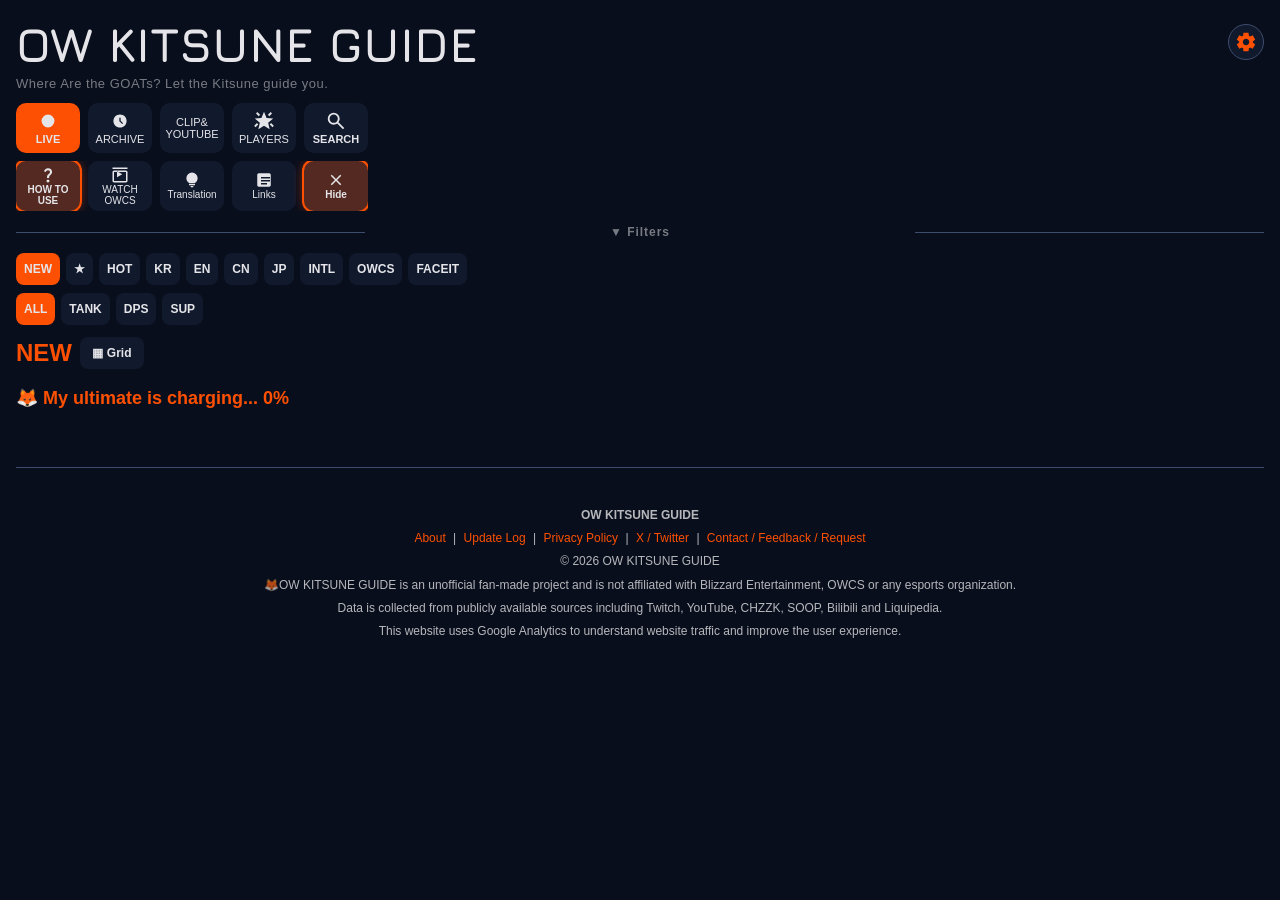
==== index.html @ a494190c "Add edge SEO middleware, dynamic sitemap & meta Introduce Cloudflare Pages edge SEO: add functions/_" ====
<!DOCTYPE html>
<html>
<head>
  <meta charset="UTF-8">
  <link rel="stylesheet" href="/style.css?v=1.2.6.21">

  <meta name="viewport" content="width=device-width, initial-scale=1">

  <title>
  OW KITSUNE GUIDE | Overwatch Pro Player Streams, Videos & Clips
  </title>
  
  <link rel="preconnect" href="https://fonts.googleapis.com">
  <link rel="preconnect" href="https://fonts.gstatic.com" crossorigin>
   <link href="https://fonts.googleapis.com/css2?family=Jura:wght@400;600;700&display=swap" rel="stylesheet">

  <!-- Warm up the connection to the data API ahead of the first fetch -->
  <link rel="preconnect" href="https://script.google.com">
  <link rel="preconnect" href="https://script.googleusercontent.com">

  <meta
    property="og:description"
    content="Live streams, videos, clips and links from Overwatch pro players."
  >
  <meta
    name="keywords"
    content="
    Overwatch,
    Overwatch 2,
    OWCS,
    Overwatch esports,
    Overwatch streams,
    Overwatch players,
    Twitch,
    CHZZK,
    SOOP,
    Bilibili,
    Overwatch pro players,
    OW KITSUNE GUIDE
  ">
  <link
    id="canonicalUrl"
    rel="canonical"
    href="https://owkitsune.com/"
  >

  <meta
    id="metaDescription"
    name="description"
    content="Track Overwatch pro player live streams, YouTube videos, clips and player links."
  >

  <meta property="og:title" content="OW KITSUNE GUIDE">
  <meta property="og:description" content="Where Are the GOATs? Let the Kitsune guide you.">
  <meta property="og:type" content="website">
  <meta property="og:url" content="https://owkitsune.com/">
  <meta property="og:image"
  content="https://owkitsune.com/og-image.png?v=4">
  
  <meta property="og:image:secure_url"
  content="https://owkitsune.com/og-image.png?v=4">
  <meta property="og:image:type" content="image/png">
  <meta property="og:image:width" content="1200">
  <meta property="og:image:height" content="630">
  
  <meta name="twitter:card" content="summary_large_image">
  <meta name="twitter:title" content="OW KITSUNE GUIDE">
  <meta name="twitter:description" content="Where Are the GOATs? Let the Kitsune guide you.">
  <meta name="twitter:image"
  content="https://owkitsune.com/og-image.png?v=4">

  <meta name="theme-color" content="#B84724">

  <link rel="icon" href="data:image/svg+xml,<svg xmlns=%22http://www.w3.org/2000/svg%22 viewBox=%220 0 100 100%22><text y=%22.9em%22 font-size=%2290%22>🦊</text></svg>">

  <link rel="apple-touch-icon"
      href="/icons/apple-touch-icon.png">

  <link rel="manifest"
      href="/manifest.json">

 <script type="application/ld+json">
  {
    "@context":"https://schema.org",
    "@type":"WebSite",
    "name":"OW KITSUNE GUIDE",
    "url":"https://owkitsune.com/",
    "description":"Track Overwatch professional player live streams, videos and clips."
  }
  </script> 

  <!-- Google tag (gtag.js) -->
<script async src="https://www.googletagmanager.com/gtag/js?id=G-92SFZ25WMP"></script>
<script>
  window.dataLayer = window.dataLayer || [];
  function gtag(){dataLayer.push(arguments);}
  gtag('js', new Date());

  gtag('config', 'G-92SFZ25WMP');
</script>

<script async src="https://pagead2.googlesyndication.com/pagead/js/adsbygoogle.js?client=ca-pub-9026970955145136"
     crossorigin="anonymous"></script>

</head>

<body>

<div class="header-row">

  <div>
    <h1>OW KITSUNE GUIDE</h1>

    <p class="tagline">
      Where Are the GOATs? Let the Kitsune guide you.
    </p>

    <p id="siteGuided" class="tagline"></p>

    <div class="seo-description">
      Live streams, videos, clips and links from Overwatch pro players.
      Track Twitch, CHZZK, SOOP, Bilibili, YouTube, birthdays and player links in one place.
    </div>
    
  </div>
  
  <div class="header-actions">

    <button id="settingsButton" class="tools-link" type="button" aria-label="Open settings">
    <svg
      class="settings-button-icon"
      xmlns="http://www.w3.org/2000/svg"
      viewBox="0 -960 960 960"
      aria-hidden="true"
    >
  <path fill="currentColor" d="m370-80-16-128q-13-5-24.5-12T307-235l-119 50L78-375l103-78q-1-7-1-13.5v-27q0-6.5 1-13.5L78-585l110-190 119 50q11-8 23-15t24-12l16-128h220l16 128q13 5 24.5 12t22.5 15l119-50 110 190-103 78q1 7 1 13.5v27q0 6.5-2 13.5l103 78-110 190-118-50q-11 8-23 15t-24 12L590-80H370Zm112-260q58 0 99-41t41-99q0-58-41-99t-99-41q-59 0-99.5 41T342-480q0 58 40.5 99t99.5 41Z"/>
      </svg>
      </button>

      <div
  id="settingsMenu"
  class="settings-menu settings-hidden"
>
  <div class="settings-panel-title">
    <svg
      class="settings-title-icon"
      xmlns="http://www.w3.org/2000/svg"
      viewBox="0 -960 960 960"
      aria-hidden="true"
    >
      <path
        fill="currentColor"
        d="m370-80-16-128q-13-5-24.5-12T307-235l-119 50L78-375l103-78q-1-7-1-13.5v-27q0-6.5 1-13.5L78-585l110-190 119 50q11-8 23-15t24-12l16-128h220l16 128q13 5 24.5 12t22.5 15l119-50 110 190-103 78q1 7 1 13.5v27q0 6.5-2 13.5l103 78-110 190-118-50q-11 8-23 15t-24 12L590-80H370Zm112-260q58 0 99-41t41-99q0-58-41-99t-99-41q-59 0-99.5 41T342-480q0 58 40.5 99t99.5 41Z"
      />
    </svg>
    <span>Settings</span>
  </div>

  <div class="settings-section">
    <div class="settings-section-title">Settings</div>

    <label class="settings-item settings-row">
      <span class="settings-row-icon" id="notifyIcon">
        <svg class="settings-icon" xmlns="http://www.w3.org/2000/svg" viewBox="0 -960 960 960" aria-hidden="true">
          <path fill="currentColor" d="M160-200v-80h80v-280q0-33 8.5-65t25.5-61l126 126H288L56-792l56-56 736 736-56 56-146-144H160Zm560-154L328-746q20-16 43-28t49-18v-28q0-25 17.5-42.5T480-880q25 0 42.5 17.5T540-820v28q80 20 130 84.5T720-560v206ZM480-80q-33 0-56.5-23.5T400-160h160q0 33-23.5 56.5T480-80Z"/>
        </svg>
      </span>

      <span class="settings-row-main">
        <span id="notifySettingTitle" class="settings-row-title">Live Notifications</span>
        <span id="notifySettingDesc" class="settings-row-desc">Experimental. See FAQ for details.</span>
      </span>

      <select id="notifySelect" class="settings-row-select">
        <option value="off">OFF</option>
        <option value="goats">MY GOATS</option>
        <option value="all">ALL</option>
      </select>
    </label>

    <label class="settings-item settings-row">
      <span class="settings-row-icon">
        <svg
          class="settings-icon"
          xmlns="http://www.w3.org/2000/svg"
          viewBox="0 -960 960 960"
          aria-hidden="true"
        >
          <path
            fill="currentColor"
            d="M480-80q-82 0-155-31.5t-127.5-86Q143-252 111.5-325T80-480q0-83 32.5-156t88-127Q256-817 330-848.5T488-880q80 0 151 27.5t124.5 76q53.5 48.5 85 115T880-518q0 115-70 176.5T640-280h-74q-9 0-12.5 5t-3.5 11q0 12 15 34.5t15 51.5q0 50-27.5 74T480-80ZM303-457q17-17 17-43t-17-43q-17-17-43-17t-43 17q-17 17-17 43t17 43q17 17 43 17t43-17Zm120-160q17-17 17-43t-17-43q-17-17-43-17t-43 17q-17 17-17 43t17 43q17 17 43 17t43-17Zm200 0q17-17 17-43t-17-43q-17-17-43-17t-43 17q-17 17-17 43t17 43q17 17 43 17t43-17Zm120 160q17-17 17-43t-17-43q-17-17-43-17t-43 17q-17 17-17 43t17 43q17 17 43 17t43-17Z"
          />
        </svg>
      </span>

      <span class="settings-row-main">
        <span id="themeSettingTitle" class="settings-row-title">Theme</span>
      </span>

      <select
        id="themeSelect"
        class="theme-select settings-row-select"
      >
        <optgroup label="Dark Themes">
          <option value="dark">Default</option>
          <option value="midnight">Midnight</option>
          <option value="limegreen">Lime Green</option>
          <option value="blackgold">Black Gold</option>
          <option value="blackred">Black Red</option>
          <option value="blackgreen">Black Green</option>
          <option value="blackorange">Black Orange</option>
          <option value="blackpurple">Black Purple</option>
          <option value="blazingblue">Blazing Blue</option>
        </optgroup>

        <optgroup label="Light Themes">
          <option value="light">Default</option>
          <option value="whitegray">White Gray</option>
          <option value="whiteblue">White Blue</option>
          <option value="whitered">White Red</option>
          <option value="yellowblue">Yellow Blue</option>
          <option value="whitepink">White Pink</option>
          <option value="cyanpink">Cyan Pink</option>
          <option value="dreampurple">Dream Purple</option>
        </optgroup>
      </select>
    </label>

    <label class="settings-item settings-row">
      <span class="settings-row-icon">
        <svg
          class="settings-icon"
          xmlns="http://www.w3.org/2000/svg"
          viewBox="0 -960 960 960"
          aria-hidden="true"
        >
          <path
            fill="currentColor"
            d="M120-120v-80h720v80H120Zm80-160 160-400h80l160 400h-86l-38-100H324l-38 100h-86Zm154-180h92l-46-120-46 120Zm326 180v-400h80v400h-80Z"
          />
        </svg>
      </span>

      <span class="settings-row-main">
        <span id="siteTextSettingTitle" class="settings-row-title">Site Text</span>
      </span>

      <select
        id="siteTextLanguageSelect"
        class="theme-select settings-row-select"
      >
        <option value="both">English + Japanese</option>
        <option value="en">English</option>
        <option value="jp">Japanese</option>
      </select>
    </label>

    <label class="settings-item settings-row">
      <span class="settings-row-icon">
        <svg
          class="settings-icon"
          xmlns="http://www.w3.org/2000/svg"
          viewBox="0 -960 960 960"
          aria-hidden="true"
        >
          <path
            fill="currentColor"
            d="M120-120v-80h720v80H120Zm80-160 160-400h80l160 400h-86l-38-100H324l-38 100h-86Zm154-180h92l-46-120-46 120Zm326 180v-400h80v400h-80Z"
          />
        </svg>
      </span>

      <span class="settings-row-main">
        <span id="titleLanguageSettingTitle" class="settings-row-title">Title Language</span>
      </span>

      <select
        id="titleLanguageSelect"
        class="theme-select settings-row-select"
      >
        <option value="original">Original</option>
        <option value="en">English</option>
        <option value="en-original">English + Original</option>
        <option value="jp">Japanese</option>
        <option value="jp-original">Japanese + Original</option>
        <option value="jp-en-original">Japanese + English + Original</option>
        <option value="kr">Korean</option>
        <option value="kr-original">Korean + Original</option>
        <option value="kr-en-original">Korean + English + Original</option>
      </select>
    </label>

    <label class="settings-item settings-row">
      <span class="settings-row-icon">
        <svg class="settings-icon" xmlns="http://www.w3.org/2000/svg" viewBox="0 -960 960 960" aria-hidden="true">
          <path fill="currentColor" d="m612-292 56-56-148-148v-184h-80v216l172 172ZM480-80q-83 0-156-31.5T197-197q-54-54-85.5-127T80-480q0-83 31.5-156T197-763q54-54 127-85.5T480-880q83 0 156 31.5T763-763q54 54 85.5 127T880-480q0 83-31.5 156T763-197q-54 54-127 85.5T480-80Z"/>
        </svg>
      </span>

      <span class="settings-row-main">
        <span id="streamTitleSettingTitle" class="settings-row-title">Stream Title</span>
        <span id="streamTitleSettingDesc" class="settings-row-desc">Applies to LIVE and ARCHIVE cards.</span>
      </span>

      <select id="streamTitleSelect" class="settings-row-select">
        <option value="full">FULL</option>
        <option value="short">SHORT</option>
        <option value="off">OFF</option>
      </select>
    </label>

    <label class="settings-item settings-row">
      <span class="settings-row-icon">
        <svg class="settings-icon" xmlns="http://www.w3.org/2000/svg" viewBox="0 -960 960 960" aria-hidden="true">
          <path fill="currentColor" d="M160-120q-33 0-56.5-23.5T80-200v-440q0-33 23.5-56.5T160-720h160l80-80h240l80 80h160q33 0 56.5 23.5T880-640v440q0 33-23.5 56.5T800-120H160Zm0-80h640v-440H160v440Zm160-40h80l40-40h80l40 40h80v-280H320v280Zm160-120q-33 0-56.5-23.5T400-440q0-33 23.5-56.5T480-520q33 0 56.5 23.5T560-440q0 33-23.5 56.5T480-360Z"/>
        </svg>
      </span>

      <span class="settings-row-main">
        <span id="guideNavSettingTitle" class="settings-row-title">Guide Buttons</span>
        <span id="guideNavSettingDesc" class="settings-row-desc">Second-row shortcuts under the main nav.</span>
      </span>

      <select id="guideNavSelect" class="settings-row-select">
        <option value="show">SHOW</option>
        <option value="hide">HIDE</option>
      </select>
    </label>

    <button
      id="refreshDataButton"
      class="settings-item settings-row"
    >
      <span class="settings-row-icon">
        <svg
          class="settings-icon"
          xmlns="http://www.w3.org/2000/svg"
          viewBox="0 -960 960 960"
          aria-hidden="true"
        >
          <path
            fill="currentColor"
            d="M480-160q-134 0-227-93t-93-227q0-134 93-227t227-93q69 0 132 28.5T720-690v-110h80v280H520v-80h168q-32-56-87.5-88T480-720q-100 0-170 70t-70 170q0 100 70 170t170 70q77 0 139-44t87-116h84q-28 106-114 173t-196 67Z"
          />
        </svg>
      </span>

      <span class="settings-row-main">
        <span class="settings-row-title">Refresh Data</span>
      </span>

      <span class="settings-chevron">›</span>
    </button>

    <button
      id="faqButton"
      class="settings-item settings-row"
    >
      <span class="settings-row-icon">
        <svg
          class="settings-icon"
          xmlns="http://www.w3.org/2000/svg"
          viewBox="0 -960 960 960"
          aria-hidden="true"
        >
          <path
            fill="currentColor"
            d="M424-320q0-81 14.5-116.5T500-514q41-36 62.5-62.5T584-637q0-41-27.5-68T480-732q-51 0-77.5 31T365-638l-103-44q21-64 77-111t141-47q105 0 161.5 58.5T698-641q0 50-21.5 85.5T609-475q-49 47-59.5 71.5T539-320H424Zm56 240q-33 0-56.5-23.5T400-160q0-33 23.5-56.5T480-240q33 0 56.5 23.5T560-160q0 33-23.5 56.5T480-80Z"
          />
        </svg>
      </span>

      <span class="settings-row-main">
        <span class="settings-row-title">FAQ</span>
      </span>

      <span class="settings-chevron">›</span>
    </button>

  </div>

  <div class="settings-section">
    <div class="settings-section-title">Share</div>

    <button
      id="shareSiteButton"
      class="settings-item settings-row"
    >
      <span class="settings-row-icon">
        <svg
          class="settings-icon"
          xmlns="http://www.w3.org/2000/svg"
          viewBox="0 -960 960 960"
          aria-hidden="true"
        >
          <path
            fill="currentColor"
            d="M720-80q-50 0-85-35t-35-85q0-7 1-14.5t3-13.5L322-392q-17 15-38.5 23.5T240-360q-50 0-85-35t-35-85q0-50 35-85t85-35q23 0 44.5 8.5T323-568l281-164q-2-6-3-13.5t-1-14.5q0-50 35-85t85-35q50 0 85 35t35 85q0 50-35 85t-85 35q-23 0-44.5-8.5T637-672L356-508q2 6 3 13.5t1 14.5q0 7-1 14.5t-3 13.5l282 165q17-15 38.5-24t43.5-9q50 0 85 35t35 85q0 50-35 85t-85 35Z"
          />
        </svg>
      </span>

      <span class="settings-row-main">
        <span class="settings-row-title">Share Site</span>
      </span>

      <span class="settings-chevron">›</span>
    </button>

    <button
      id="shareGoatsButton"
      class="settings-item settings-row"
    >
      <span class="settings-row-icon">
        <svg
          class="settings-icon"
          xmlns="http://www.w3.org/2000/svg"
          viewBox="0 -960 960 960"
          aria-hidden="true"
        >
          <path
            fill="currentColor"
            d="m354-287 126-76 126 77-33-144 111-96-146-13-58-136-58 135-146 13 111 97-33 143ZM233-120l65-281L80-590l288-25 112-265 112 265 288 25-218 189 65 281-247-149-247 149Z"
          />
        </svg>
      </span>

      <span class="settings-row-main">
        <span class="settings-row-title">Share Your GOATS</span>
      </span>

      <span class="settings-chevron">›</span>
    </button>
  </div>
</div>
  
  </div>
</div>
<div class="sticky-header">
  
<div class="nav main-nav">

  <button class="media-nav active main-button" data-section="live">
    <svg class="media-icon" xmlns="http://www.w3.org/2000/svg" viewBox="0 -960 960 960" aria-hidden="true">
      <path fill="currentColor" d="M281.5-281.5Q200-363 200-480t81.5-198.5Q363-760 480-760t198.5 81.5Q760-597 760-480t-81.5 198.5Q597-200 480-200t-198.5-81.5Z"/>
    </svg>
    <span class="media-label">LIVE</span>
  </button>

  <button class="media-nav" data-section="archive">
    <svg class="media-icon archive-nav-icon" xmlns="http://www.w3.org/2000/svg" viewBox="0 -960 960 960" aria-hidden="true">
      <path fill="currentColor" d="m612-292 56-56-148-148v-184h-80v216l172 172ZM480-80q-83 0-156-31.5T197-197q-54-54-85.5-127T80-480q0-83 31.5-156T197-763q54-54 127-85.5T480-880q83 0 156 31.5T763-763q54 54 85.5 127T880-480q0 83-31.5 156T763-197q-54 54-127 85.5T480-80Z"/>
    </svg>
    <span class="media-label">ARCHIVE</span>
  </button>

  <button class="media-nav" data-section="media">
    <span class="media-label">CLIP&amp;
YOUTUBE</span>
  </button>

  <button class="media-nav" data-section="players">
    <svg class="media-icon" xmlns="http://www.w3.org/2000/svg" viewBox="0 -960 960 960" aria-hidden="true">
      <path fill="currentColor" d="M852-212 732-332l56-56 120 120-56 56ZM708-692l-56-56 120-120 56 56-120 120Zm-456 0L132-812l56-56 120 120-56 56ZM108-212l-56-56 120-120 56 56-120 120Zm125 92 65-281L80-590l288-25 112-265 112 265 288 25-218 189 65 281-247-149-247 149Z"/>

    </svg>
    <span class="media-label">PLAYERS</span>
  </button>

  <button class="media-nav" id="searchToggle">
    <svg class="media-icon" xmlns="http://www.w3.org/2000/svg" viewBox="0 -960 960 960" aria-hidden="true">
      <path fill="currentColor" d="M784-120 532-372q-30 24-69 38t-83 14q-109 0-184.5-75.5T120-580q0-109 75.5-184.5T380-840q109 0 184.5 75.5T640-580q0 44-14 83t-38 69l252 252-56 56ZM380-400q75 0 127.5-52.5T560-580q0-75-52.5-127.5T380-760q-75 0-127.5 52.5T200-580q0 75 52.5 127.5T380-400Z"/>
    </svg>
    <span class="media-label">SEARCH</span>
  </button>

</div>

<div class="nav main-nav-howto" id="guideNavRow">
  <button
    class="media-nav howto-nav-button"
    data-view="howto"
    id="howtoNavButton"
    type="button"
    aria-label="How to use"
  >
    <svg class="media-icon" xmlns="http://www.w3.org/2000/svg" viewBox="0 -960 960 960" aria-hidden="true">
      <path fill="currentColor" d="M424-320q0-81 14.5-116.5T500-514q41-36 62.5-62.5T584-637q0-41-27.5-68T480-732q-51 0-77.5 31T365-638l-103-44q21-64 77-111t141-47q105 0 161.5 58.5T698-641q0 50-21.5 85.5T609-475q-49 47-59.5 71.5T539-320H424Zm56 240q-33 0-56.5-23.5T400-160q0-33 23.5-56.5T480-240q33 0 56.5 23.5T560-160q0 33-23.5 56.5T480-80Z"/>
    </svg>
    <span class="media-label">HOW TO
USE</span>
  </button>

  <button
    class="media-nav howto-nav-button"
    data-view="watchowcs"
    id="watchOwcsNavButton"
    type="button"
    aria-label="Watch OWCS"
  >
    <svg class="media-icon" xmlns="http://www.w3.org/2000/svg" viewBox="0 -960 960 960" aria-hidden="true">
      <path fill="currentColor" d="M160-80q-33 0-56.5-23.5T80-160v-480q0-33 23.5-56.5T160-720h640q33 0 56.5 23.5T880-640v480q0 33-23.5 56.5T800-80H160Zm0-80h640v-480H160v480Zm160-200 280-160-280-160v320ZM80-800v-80h800v80H80Z"/>
    </svg>
    <span class="media-label">WATCH
OWCS</span>
  </button>

  <button
    class="media-nav howto-nav-button"
    data-view="toolstips"
    id="toolsNavButton"
    type="button"
    aria-label="Translation tools"
  >
    <svg class="media-icon" xmlns="http://www.w3.org/2000/svg" viewBox="0 -960 960 960" aria-hidden="true">
      <path fill="currentColor" d="M423.5-103.5Q400-127 400-160h160q0 33-23.5 56.5T480-80q-33 0-56.5-23.5ZM320-200v-80h320v80H320Zm10-120q-69-41-109.5-110T180-580q0-125 87.5-212.5T480-880q125 0 212.5 87.5T780-580q0 81-40.5 150T630-320H330Z"/>
    </svg>
    <span class="media-label">Translation</span>
  </button>

  <button
    class="media-nav howto-nav-button"
    data-view="usefullinks"
    id="usefulLinksNavButton"
    type="button"
    aria-label="Useful links"
  >
    <svg class="media-icon" xmlns="http://www.w3.org/2000/svg" viewBox="0 -960 960 960" aria-hidden="true">
      <path fill="currentColor" d="M320-240h320v-80H320v80Zm0-160h480v-80H320v80Zm0-160h480v-80H320v80ZM200-120q-33 0-56.5-23.5T120-200v-560q0-33 23.5-56.5T200-840h560q33 0 56.5 23.5T840-760v560q0 33-23.5 56.5T760-120H200Z"/>
    </svg>
    <span class="media-label">Links</span>
  </button>

  <button
    class="media-nav howto-nav-button howto-nav-hide-button"
    id="hideGuideNavButton"
    type="button"
    aria-label="Hide guide buttons"
    title="Hide guide buttons"
  >
    <svg class="media-icon" xmlns="http://www.w3.org/2000/svg" viewBox="0 -960 960 960" aria-hidden="true">
      <path fill="currentColor" d="m256-200-56-56 224-224-224-224 56-56 224 224 224-224 56 56-224 224 224 224-56 56-224-224-224 224Z"/>
    </svg>
    <span class="media-label">Hide</span>
  </button>
</div>

<button id="filtersToggle" class="filters-toggle" type="button">
  ▶ Filters
</button>

<div id="filtersPanel" class="filters-panel">

<div class="nav sub-nav" id="liveSubNav">
  <button class="active" data-view="new">NEW</button>
  <button data-view="goats">★</button>
  <button data-view="hot">HOT</button>
  <button data-view="kr">KR</button>
  <button data-view="en">EN</button>
  <button data-view="cn">CN</button>
  <button data-view="jp">JP</button>
  <button data-view="intl">INTL</button>
  <button data-view="owcs">OWCS</button>
  <button data-view="faceit">FACEIT</button>
</div>

<div class="nav sub-nav role-sub-nav" id="liveRoleSubNav">
  <button class="active" data-role-filter="all">ALL</button>
  <button data-role-filter="TANK">TANK</button>
  <button data-role-filter="DPS">DPS</button>
  <button data-role-filter="SUP">SUP</button>
</div>

<div class="nav sub-nav" id="mediaSubNav">
  <button class="clip-tab-goats clip-icon-tab" data-view="mediagoats">
    <img class="platform-icon" src="/icons/youtube.png" alt="YouTube">
    <img class="platform-icon" src="/icons/twitch.png" alt="Twitch">
    <img class="platform-icon" src="/icons/chzzk.png" alt="CHZZK">
    <img class="platform-icon" src="/icons/soop.png" alt="SOOP">
    <span>★</span>
  </button>

  <button class="youtube-tab" data-view="youtube">
    <img class="platform-icon" src="/icons/youtube.png" alt="YouTube">
    <span>NEW</span>
  </button>

  <button class="youtube-tab" data-view="youtubehot">
    <img class="platform-icon" src="/icons/youtube.png" alt="YouTube">
    <span>HOT</span>
  </button>

  <button class="youtube-tab" data-view="youtubejp">
    <img class="platform-icon" src="/icons/youtube.png" alt="YouTube">
    <span>JP</span>
  </button>

  <button class="clip-tab-all clip-icon-tab" data-view="clips">
    <img class="platform-icon" src="/icons/twitch.png" alt="Twitch">
    <span>NEW</span>
  </button>

  <button class="clip-tab-all clip-icon-tab" data-view="hotclips">
    <img class="platform-icon" src="/icons/twitch.png" alt="Twitch">
    <span>HOT</span>
  </button>

  <button class="clip-tab-jp clip-icon-tab" data-view="jpclips">
    <img class="platform-icon" src="/icons/twitch.png" alt="Twitch">
    <span>JP</span>
  </button>

  <button class="clip-tab-chzzk clip-icon-tab" data-view="chzzknewclips">
    <img class="platform-icon" src="/icons/chzzk.png" alt="CHZZK">
    <span>NEW</span>
  </button>

  <button class="clip-tab-chzzk clip-icon-tab" data-view="chzzkhotclips">
    <img class="platform-icon" src="/icons/chzzk.png" alt="CHZZK">
    <span>HOT</span>
  </button>

  <button class="clip-tab-chzzk clip-icon-tab" data-view="chzzkbestclips">
    <img class="platform-icon" src="/icons/chzzk.png" alt="CHZZK">
    <span>BEST</span>
  </button>

  <button class="clip-tab-soop clip-icon-tab" data-view="soopclips">
    <img class="platform-icon" src="/icons/soop.png" alt="SOOP">
    <span>NEW</span>
  </button>

  <button class="clip-tab-soop clip-icon-tab" data-view="soophotclips">
    <img class="platform-icon" src="/icons/soop.png" alt="SOOP">
    <span>HOT</span>
  </button>
</div>

<div class="nav sub-nav role-sub-nav" id="mediaRoleSubNav">
  <button class="active" data-role-filter="all">ALL</button>
  <button data-role-filter="TANK">TANK</button>
  <button data-role-filter="DPS">DPS</button>
  <button data-role-filter="SUP">SUP</button>
</div>

<div class="nav sub-nav" id="archiveSubNav">
  <button class="active" data-view="archive">RECENT</button>
  <button data-view="archivegoats">★</button>
  <button data-view="archivekr">KR</button>
  <button data-view="archiveen">EN</button>
  <button data-view="archivecn">CN</button>
  <button data-view="archivejp">JP</button>
  <button data-view="archiveintl">INTL</button>
  <button data-view="archiveowcs">OWCS</button>
  <button data-view="archivefaceit">FACEIT</button>
</div>

<div class="nav sub-nav role-sub-nav" id="archiveRoleSubNav">
  <button class="active" data-role-filter="all">ALL</button>
  <button data-role-filter="TANK">TANK</button>
  <button data-role-filter="DPS">DPS</button>
  <button data-role-filter="SUP">SUP</button>
</div>

<div class="nav sub-nav" id="playerSubNav">
  <button data-view="teams">TEAMS</button>
<button data-view="playerlinks">ALL</button>
<button data-view="birthdays">🎂HBD</button>
<button data-view="favorites">★</button>
<button data-view="muted">◆</button>
</div>

<div class="nav sub-nav role-sub-nav" id="playerRoleSubNav">
  <button class="active" data-role-filter="all">ALL</button>
  <button data-role-filter="TANK">TANK</button>
  <button data-role-filter="DPS">DPS</button>
  <button data-role-filter="SUP">SUP</button>
</div>

</div>
  
<input
  type="text"
  id="searchBox"
  class="search-hidden"
  placeholder="🔍 Search player, team, nationality, title..."
>
  
</div>  
  
<div class="title-row">
  <div class="title-top">
    <div class="page-title-block">
      <div class="page-title-line">
        <h2 id="pageTitle">NEW</h2>
        <button id="viewActionButton" class="view-action-button"></button>
      </div>

    <div id="updated" class="updated"></div>
  </div>
</div>
</div>
<div id="viewNote" class="updated"></div>

<div id="app"></div>
  
<footer class="footer">

    <div class="footer-voice">
    <div id="voiceLine"></div>
    <div id="voiceActor"></div>
  </div>

  <p>
    <strong>OW KITSUNE GUIDE</strong>
  </p>

  <p>
    <a href="#" onclick="loadAboutView(); return false;">About</a> |
    <a href="#" onclick="loadUpdateLogView(); return false;">Update Log</a> |
    <a href="#" onclick="loadPrivacyView(); return false;">Privacy Policy</a> |
    <a
      href="https://x.com/owkitsuneguide"
      target="_blank"
      rel="noopener noreferrer"
    >
      X / Twitter
    </a> |
    <a
      href="https://docs.google.com/forms/d/e/1FAIpQLSeDkW65qI07FFzP3oczawUR3AIp-9tOAfRmSEpavrLipZHS1w/viewform"
      target="_blank"
      rel="noopener noreferrer"
    >
      Contact / Feedback / Request
    </a>
  </p>

  <p>
    © 2026 OW KITSUNE GUIDE
  </p>

  <p>
    🦊OW KITSUNE GUIDE is an unofficial fan-made project and is not affiliated with
    Blizzard Entertainment, OWCS or any esports organization.
  </p>

  <p>
    Data is collected from publicly available sources including
    Twitch, YouTube, CHZZK, SOOP, Bilibili and Liquipedia.
  </p>

  <p>
    This website uses Google Analytics to understand website traffic and improve the user experience.
  </p>

</footer>

<script src="/js/config.js?v=1.2.5.0" defer></script>
<script src="/js/app.js?v=1.2.7.4" defer></script>
<script src="/js/favorites.js?v=1.2.6.4" defer></script>
<script src="/js/goatscanvas.js?v=1.2.4.24" defer></script>
<script src="/js/goatscanvas-hype.js?v=1.2.4.23" defer></script>
<script src="/js/birthdays.js?v=1.2.6.0" defer></script>
<script src="/js/goatscanvas-birthdays.js?v=1.2.6.0" defer></script>
<script src="/js/tools.js?v=1.2.6.1" defer></script>
<script src="/js/usefullinks.js?v=1.2.6.2" defer></script>
<script src="/js/faq.js?v=1.2.6.0" defer></script>
<script src="/js/howto.js?v=1.2.6.9" defer></script>
<script src="/js/watchowcs.js?v=1.2.8.7" defer></script>
<script src="/js/about.js?v=1.2.6.0" defer></script>
<script src="/js/privacy.js?v=1.2.6.0" defer></script>
<script src="/js/updatelog.js?v=1.2.6.0" defer></script>
<script src="/js/teams.js?v=1.2.5.2" defer></script>
<script src="/js/playerlinks.js?v=1.2.6.2" defer></script>
<script src="/js/media.js?v=1.2.4.1" defer></script>
<script src="/js/youtube.js?v=1.2.6.0" defer></script>
<script src="/js/clips.js?v=1.2.6.0" defer></script>
<script src="/js/mediahub.js?v=1.2.6.0" defer></script>
<script src="/js/archive.js?v=1.2.6.3" defer></script>
<script src="/js/notifications.js?v=1.2.4.1" defer></script>
<script src="/js/live.js?v=1.2.6.2" defer></script>
<script src="/js/init.js?v=1.2.4.0" defer></script>

<script>
if (
  "serviceWorker" in navigator &&
  !localStorage.getItem("swCleared")
) {
  navigator.serviceWorker.getRegistrations().then(registrations => {
    if (!registrations.length) {
      localStorage.setItem("swCleared", "true");
      return; // 何も登録されていなければリロード不要
    }

    Promise.all(
      registrations.map(r => r.unregister())
    ).then(() => {
      localStorage.setItem("swCleared", "true");
      location.reload();
    });
  });
}
</script>
  
</body>
</html>
---- style.css ----
/* =========================================================
   OW KITSUNE GUIDE - STYLE.CSS

   QUICK SEARCH

   @SECTION: THEME
   @SECTION: RESET
   @SECTION: LAYOUT
   @SECTION: NAVIGATION
   @SECTION: SETTINGS
   @SECTION: COMMON-CARDS
   @SECTION: LIVE
   @SECTION: YOUTUBE
   @SECTION: CLIPS
   @SECTION: PLAYER-LINKS
   @SECTION: TEAMS
   @SECTION: BIRTHDAYS
   @SECTION: TOOLS
   @SECTION: FAQ
   @SECTION: HOWTO
   @SECTION: UTILITIES
   @SECTION: RESPONSIVE
   @SECTION: MUTE
   @SECTION: EXPORT

   ========================================================= */
/* =========================================================
   1. THEME
   ========================================================= */
/* @SECTION: THEME */
:root{
  /* =========================
     ACCENT PALETTE
  ========================= */

  --accent-red:#FF0033;
  --accent-pink:#FFB6D9;
  --accent-white:#e5e5e9;
  --accent-black:#111111;
  --accent-gray:#777777;
  --accent-orange:#B84724;
  --accent-gold:#FFC422;
  --accent-cyan:#00C4C4;
  --accent-blue:#3B82F6;
  --accent-purple:#813AF2;
  --accent-green:#00D564;

  /* =========================
     REGION COLORS
  ========================= */

  --region-na:var(--accent-purple);
  --region-kr:var(--accent-red);
  --region-cn:var(--accent-gold);
  --region-jp:var(--text-main);
  --region-sa:var(--accent-green);
  --region-emea:var(--accent-cyan);
  --region-pac:var(--accent-pink);
  --region-other:var(--accent-cyan);
  --region-unknown:var(--accent-gray);

  /* =========================
     PLATFORM COLORS
  ========================= */

  --platform-twitch:var(--accent-purple);
  --platform-twitch-inactive:var(--accent-gray);
  --platform-youtube:var(--accent-red);
  --platform-bilibili:var(--accent-gold);
  --platform-discord:var(--text-main);
  --platform-chzzk:var(--accent-green);
  --platform-soop:var(--accent-blue);

  /* =========================
     BASE UI COLORS
  ========================= */

  --bg-dark:#090e1c;
  --bg-main:#111A2D;
  --bg-light:#1D253A;
  --border:#3E4D6D;
  --card-shadow:rgba(62,77,109,.28);

  --text-main:var(--accent-white);
  --text-sub:rgba(255,255,255,.7);
  --text-muted:rgba(255,255,255,.45);

  --accent:#FE5002;
  --accent-text:var(--text-main);
  --button-bg:var(--bg-main);
  
  --favorite-bg:rgba(184,71,36,.15);
  --favorite-glow-strong:rgba(184,71,36,.7);
  --favorite-glow-mid:rgba(184,71,36,.5);
  --favorite-glow-soft:rgba(184,71,36,.3);

/* =========================
   TYPOGRAPHY
========================= */

  --font-title:'Jura',sans-serif;
  --font-body:Arial,sans-serif;

  /* Radius */
  --radius-xs:6px;
  --radius-sm:8px;
  --radius-md:10px;
  --radius-lg:12px;
  --radius-xl:14px;

  /* Spacing */
  --space-2xs:2px;
  --space-xs:4px;
  --space-sm:6px;
  --space-md:8px;
  --space-lg:10px;
  --space-xl:12px;
  --space-2xl:14px;
  --space-3xl:16px;
  --space-4xl:20px;
  --space-5xl:22px;

  /* Motion */
  --transition-fast:.15s;
}

body.light-theme{
  --bg-dark:#D3B99F;
  --bg-main:#DFC7AE;
  --bg-light:#E9D5C1;

  --text-main:#210203;
  --text-sub:#4A2323;
  --text-muted:#6B4A4A;

  --border:#A98E74;
  --card-shadow:rgba(169,142,116,.28);
  --accent:var(--accent-orange);
  --accent-text:var(--text-main);
  --button-bg:var(--bg-main);
 
  --favorite-bg:rgba(184,71,36,.12);
  --favorite-glow-strong:rgba(184,71,36,.35);
  --favorite-glow-mid:rgba(184,71,36,.24);
  --favorite-glow-soft:rgba(184,71,36,.16);

   /* SP */
  --accent-gold:#8A5A00;
  --region-cn:var(--accent-gold);
  --platform-bilibili:var(--accent-gold);
}

body.theme-midnight{

  --accent-red:#C86B74; 
  --accent-pink:#D9B5C8;
  --accent-white:#E6E8EC;
  --accent-black:#090B0F;
  --accent-gray:#7A7F88;
  --accent-orange:#B88763;
  --accent-gold:#C7B36A;
  --accent-green:#73B58A;
  --accent-cyan:#6FB5C0;
  --accent-blue:#7A98D8;
  --accent-purple:#9A88D6;

  --bg-dark:#090B0F;
  --bg-main:#12161C;
  --bg-light:#1B212A;

  --border:#313844;
  --card-shadow:rgba(49,56,68,.28);

  --text-main:#E2E4E8;
  --text-sub:rgba(226,228,232,.72);
  --text-muted:rgba(226,228,232,.45);

  --accent:#6D6D6D;
  --accent-text:var(--text-main);
  --button-bg:#242A33;

  --favorite-bg:rgba(181,181,181,.12);
  --favorite-glow-strong:rgba(181,181,181,.35);
  --favorite-glow-mid:rgba(181,181,181,.22);
  --favorite-glow-soft:rgba(181,181,181,.12);

  --region-na:var(--accent-purple);
  --region-kr:var(--accent-red);
  --region-cn:var(--accent-gold);
  --region-jp:var(--text-main);
  --region-sa:var(--accent-green);
  --region-emea:var(--accent-blue);
  --region-pac:var(--accent-pink);
  --region-other:var(--accent-cyan);
  --region-unknown:var(--accent-gray);

  --platform-twitch:var(--accent-purple);
  --platform-twitch-inactive:var(--accent-gray);
  --platform-youtube:var(--accent-red);
  --platform-bilibili:var(--accent-gold);
  --platform-discord:var(--text-main);
  --platform-chzzk:var(--accent-green);
  --platform-soop:var(--accent-blue);
}

body.theme-limegreen{

  --accent:#CFFF08;
  --accent-text:#12161C;
  --button-bg:#27331A;

  --bg-dark:#0A0D08;
  --bg-main:#141913;
  --bg-light:#20281D;

  --border:#40502A;
  --card-shadow:rgba(64,80,42,.28);

  --text-main:#E8ECE4;
  --text-sub:rgba(232,236,228,.72);
  --text-muted:rgba(232,236,228,.45);

  --favorite-bg:rgba(207,255,8,.12);
  --favorite-glow-strong:rgba(207,255,8,.55);
  --favorite-glow-mid:rgba(207,255,8,.38);
  --favorite-glow-soft:rgba(207,255,8,.22);

}

body.theme-blackred{

  --accent:#E22020;
  --accent-text:#FFFFFF;
  --button-bg:#341A1D;

  --bg-dark:#0C090A;
  --bg-main:#181214;
  --bg-light:#261D20;

  --border:#503136;
  --card-shadow:rgba(80,49,54,.28);

  --text-main:#F0ECEC;
  --text-sub:rgba(240,236,236,.72);
  --text-muted:rgba(240,236,236,.45);

  --favorite-bg:rgba(226,32,32,.12);
  --favorite-glow-strong:rgba(226,32,32,.55);
  --favorite-glow-mid:rgba(226,32,32,.38);
  --favorite-glow-soft:rgba(226,32,32,.22);

}

body.theme-blackgreen{

  --accent:#01BE6E;
  --accent-text:#FFFFFF;
  --button-bg:#173228;

  --bg-dark:#080C0A;
  --bg-main:#111814;
  --bg-light:#1C2721;

  --border:#2F5244;
  --card-shadow:rgba(47,82,68,.28);

  --text-main:#E8ECEA;
  --text-sub:rgba(232,236,234,.72);
  --text-muted:rgba(232,236,234,.45);

  --favorite-bg:rgba(1,190,110,.12);
  --favorite-glow-strong:rgba(1,190,110,.55);
  --favorite-glow-mid:rgba(1,190,110,.38);
  --favorite-glow-soft:rgba(1,190,110,.22);

}

body.theme-blackgold{

  --accent:#F6B21A;
  --accent-text:#1A1A1A;
  --button-bg:#3A2F14;

  --bg-dark:#0A0A0A;
  --bg-main:#171717;
  --bg-light:#252525;

  --border:#4A3A12;
  --card-shadow:rgba(74,58,18,.28);

  --text-main:#F2F2F2;
  --text-sub:rgba(242,242,242,.72);
  --text-muted:rgba(242,242,242,.45);

  --favorite-bg:rgba(246,178,26,.12);
  --favorite-glow-strong:rgba(246,178,26,.55);
  --favorite-glow-mid:rgba(246,178,26,.38);
  --favorite-glow-soft:rgba(246,178,26,.22);

}

body.theme-blazingblue{

  --accent:#0B84D8;
  --accent-text:#FFFFFF;
  --button-bg:#14395D;

  --bg-dark:#071B33;
  --bg-main:#0B2442;
  --bg-light:#12355C;

  --border:#1E4F7C;
  --card-shadow:rgba(30,79,124,.28);

  --text-main:#F4F7FB;
  --text-sub:rgba(244,247,251,.72);
  --text-muted:rgba(244,247,251,.45);

  --favorite-bg:rgba(11,132,216,.12);
  --favorite-glow-strong:rgba(11,132,216,.55);
  --favorite-glow-mid:rgba(11,132,216,.38);
  --favorite-glow-soft:rgba(11,132,216,.22);

}

body.theme-whitered{

  --accent:#E32536;
  --accent-text:#FFFFFF;
  --button-bg:#F9E8EA;

  --bg-dark:#F3F5F8;
  --bg-main:#FCFCFD;
  --bg-light:#FFFFFF;

  --border:#D7DCE4;
  --card-shadow:rgba(215,220,228,.18);

  --text-main:#1E232B;
  --text-sub:rgba(30,35,43,.72);
  --text-muted:rgba(30,35,43,.45);

  --favorite-bg:rgba(227,37,54,.10);
  --favorite-glow-strong:rgba(227,37,54,.35);
  --favorite-glow-mid:rgba(227,37,54,.24);
  --favorite-glow-soft:rgba(227,37,54,.16);

}

body.theme-whiteblue{

  --accent:#1F3B73;
  --accent-text:#FFFFFF;
  --button-bg:#D3DEEF;

  --bg-dark:#E9EEF6;
  --bg-main:#F5F8FC;
  --bg-light:#FFFFFF;

  --border:#C9D4E5;
  --card-shadow:rgba(201,212,229,.18);

  --text-main:#1A2340;
  --text-sub:rgba(26,35,64,.72);
  --text-muted:rgba(26,35,64,.45);

  --favorite-bg:rgba(31,59,115,.10);
  --favorite-glow-strong:rgba(31,59,115,.35);
  --favorite-glow-mid:rgba(31,59,115,.24);
  --favorite-glow-soft:rgba(31,59,115,.16);

}

body.theme-whitepink{

  --accent:#F56CA4;
  --accent-text:#FFFFFF;
  --button-bg:#F2DCE8;

  --bg-dark:#F8F4F7;
  --bg-main:#FCF9FB;
  --bg-light:#FFFFFF;

  --border:#E8D7E2;
  --card-shadow:rgba(232,215,226,.18);

  --text-main:#4A3540;
  --text-sub:rgba(74,53,64,.72);
  --text-muted:rgba(74,53,64,.45);

  --favorite-bg:rgba(245,108,164,.10);
  --favorite-glow-strong:rgba(245,108,164,.35);
  --favorite-glow-mid:rgba(245,108,164,.24);
  --favorite-glow-soft:rgba(245,108,164,.16);

}

body.theme-cyanpink{

  --accent:#FF4F78;
  --accent-text:#FFFFFF;
  --button-bg:#DFF5F9;

  --bg-dark:#BDECF3;
  --bg-main:#F7FEFF;
  --bg-light:#FFFFFF;

  --border:#BDECF3;
  --card-shadow:rgba(140,210,225,.30);

  --text-main:#1A2730;
  --text-sub:rgba(26,39,48,.72);
  --text-muted:rgba(26,39,48,.45);

  --favorite-bg:rgba(255,79,120,.10);
  --favorite-glow-strong:rgba(255,79,120,.35);
  --favorite-glow-mid:rgba(255,79,120,.24);
  --favorite-glow-soft:rgba(255,79,120,.16);

}

body.theme-yellowblue{

  --accent:#F5D000;
  --accent-text:#1C2F63;
  --button-bg:#F8F2D8;

  --bg-dark:#C6D2E6;
  --bg-main:#F6F9FD;
  --bg-light:#FFFFFF;

  --border:#C6D2E6;
  --card-shadow:rgba(198,210,230,.28);

  --text-main:#20345F;
  --text-sub:rgba(32,52,95,.72);
  --text-muted:rgba(32,52,95,.45);

  --favorite-bg:rgba(245,208,0,.10);
  --favorite-glow-strong:rgba(245,208,0,.35);
  --favorite-glow-mid:rgba(245,208,0,.24);
  --favorite-glow-soft:rgba(245,208,0,.16);

  --accent-gold:#F5D000;
  --region-cn:var(--accent-gold);
  --platform-bilibili:var(--accent-gold);
}

body.theme-blackorange{

  --accent:#FF5A00;
  --accent-text:#FFFFFF;
  --button-bg:#3A2317;

  --bg-dark:#0A0A0A;
  --bg-main:#171717;
  --bg-light:#252525;

  --border:#4D3628;
  --card-shadow:rgba(77,54,40,.28);

  --text-main:#F2F2F2;
  --text-sub:rgba(242,242,242,.72);
  --text-muted:rgba(242,242,242,.45);

  --favorite-bg:rgba(255,90,0,.12);
  --favorite-glow-strong:rgba(255,90,0,.55);
  --favorite-glow-mid:rgba(255,90,0,.38);
  --favorite-glow-soft:rgba(255,90,0,.22);

}

body.theme-blackpurple{

  --accent:#7A3CCF;
  --accent-text:#FFFFFF;
  --button-bg:#2B2237;

  --bg-dark:#09090B;
  --bg-main:#141318;
  --bg-light:#1D1B23;

  --border:#47365E;
  --card-shadow:rgba(71,54,94,.28);

  --text-main:#F1F1F4;
  --text-sub:rgba(241,241,244,.72);
  --text-muted:rgba(241,241,244,.45);

  --favorite-bg:rgba(122,60,207,.12);
  --favorite-glow-strong:rgba(122,60,207,.55);
  --favorite-glow-mid:rgba(122,60,207,.38);
  --favorite-glow-soft:rgba(122,60,207,.22);

}

body.theme-dreampurple{

  --accent:#8C5BFF;
  --accent-text:#FFFFFF;

  --button-bg:#EFC8FF;

  --bg-dark:#D8C7E9;
  --bg-main:#EEE6F7;
  --bg-light:#FAF8FD;

  --border:#CDB8E6;
  --card-shadow:rgba(205,184,230,.20);

  --text-main:#312347;
  --text-sub:rgba(49,35,71,.72);
  --text-muted:rgba(49,35,71,.45);

  --favorite-bg:rgba(140,91,255,.10);
  --favorite-glow-strong:rgba(140,91,255,.35);
  --favorite-glow-mid:rgba(140,91,255,.24);
  --favorite-glow-soft:rgba(140,91,255,.16);

}

body.theme-whitegray{
  --accent-red:#C86B74; 
  --accent-pink:#D9B5C8;
  --accent-white:#E6E8EC;
  --accent-black:#090B0F;
  --accent-gray:#7A7F88;
  --accent-orange:#B88763;
  --accent-gold:#C7B36A;
  --accent-green:#73B58A;
  --accent-cyan:#6FB5C0;
  --accent-blue:#7A98D8;
  --accent-purple:#9A88D6;

  --accent:#5A616B;
  --accent-text:#FFFFFF;
  --button-bg:#ECEEF2;

  --bg-dark:#E4E7EC;
  --bg-main:#F5F7FA;
  --bg-light:#FFFFFF;

  --border:#D4D9E1;
  --card-shadow:rgba(212,217,225,.18);

  --text-main:#23272F;
  --text-sub:rgba(35,39,47,.72);
  --text-muted:rgba(35,39,47,.45);

  --favorite-bg:rgba(90,97,107,.10);
  --favorite-glow-strong:rgba(90,97,107,.35);
  --favorite-glow-mid:rgba(90,97,107,.24);
  --favorite-glow-soft:rgba(90,97,107,.16);

    --region-na:var(--accent-purple);
  --region-kr:var(--accent-red);
  --region-cn:var(--accent-gold);
  --region-jp:var(--text-main);
  --region-sa:var(--accent-green);
  --region-emea:var(--accent-blue);
  --region-pac:var(--accent-pink);
  --region-other:var(--accent-cyan);
  --region-unknown:var(--accent-gray);

  --platform-twitch:var(--accent-purple);
  --platform-twitch-inactive:var(--accent-gray);
  --platform-youtube:var(--accent-red);
  --platform-bilibili:var(--accent-gold);
  --platform-discord:var(--text-main);
  --platform-chzzk:var(--accent-green);
  --platform-soop:var(--accent-blue);

}

.theme-select-wrap{
  display:flex;
  align-items:center;
  gap:10px;
  width:100%;
}

.theme-select{
  margin-left:auto;

  width:auto;
  min-width:160px;

  padding:8px 10px;
  border-radius:var(--radius-sm);
  border:1px solid var(--border);

  background:var(--bg-main);
  color:var(--text-main);
}

/* =========================================================
   2. RESET / BASE
   ========================================================= */
/* @SECTION: RESET */
*,
*::before,
*::after{
box-sizing:border-box;
}

body{
background:var(--bg-dark);
  color:var(--text-main);
  font-family:var(--font-body);
  margin:0;
  padding:var(--space-3xl);

overflow-x:clip;
}

h1{
font-family:var(--font-title);
  font-weight:700;
  font-size:48px;
  margin:0 0 4px;
}

p{
margin-top:0;
  color:var(--text-sub);
}

html{
overflow-x:hidden;
  /* Sticky double-nav (LIVE… + guide row) — keep #anchors readable under header */
  scroll-padding-top:var(--sticky-header-offset, 140px);
}

/* In-page anchors (TOC / jump links): leave room for .sticky-header */
#app section[id],
#app header[id],
#app .card[id]{
  scroll-margin-top:var(--sticky-header-offset, 140px);
}

img{
max-width:100%;
}

/* =========================================================
   3. LAYOUT / HEADER
   ========================================================= */
/* @SECTION: LAYOUT */
#app{
margin-top:16px;
  display:grid;
  gap:var(--space-xl);
}

#pageTitle{
font-size:24px;
  margin:4px 0 4px;
  color:var(--accent);
  font-weight:bold;
}

.footer{
  margin-top:40px;
  padding-top:20px;
  border-top:1px solid var(--border);

  color:var(--text-muted);
  font-size:12px;
  line-height:1.6;

  text-align:center;
}

.footer p{
margin:4px 0;
}

.title-row{
display:flex;
  align-items:center;
  justify-content:space-between;
  flex-wrap:wrap;

gap:0;
}

.page-title-block{
display:flex;
  flex-direction:column;
  gap:0;
}

.page-title-block #pageTitle{
margin:0;
}

.page-title-block .updated{
margin:2px 0 0;
}

#voiceLine{
color:var(--text-muted);
  font-size:13px;
  font-style:italic;

cursor:pointer;
}

.tagline{
margin:0;
  color:var(--text-muted);
  font-size:13px;
  letter-spacing:.5px;
}

.footer a{
  color:var(--accent);
  text-decoration:none;
  margin:0 4px;
}

.footer a:hover{
text-decoration:underline;
}

.header-row{
display:flex;
  justify-content:space-between;
  align-items:flex-start;

position:relative;
  z-index:2000;
}

#voiceLine:hover{
color:var(--accent);
}

#voiceActor{
font-size:12px;
  color:var(--text-muted);
  margin-top:-2px;

  width:100%;
  text-align:center;
}

.title-top{
display:flex;
  align-items:center;
  justify-content:space-between;
  width:100%;
}

.seo-description{
position:absolute;
  width:1px;
  height:1px;
  padding:0;
  margin:-1px;
  overflow:hidden;
  clip:rect(0,0,0,0);
  white-space:nowrap;
  border:0;
}

.header-actions{
position:relative;
}

@media (max-width:600px){

  .header-row{
    position:relative;
    display:block;
    width:100%;
  }

  .title-top{
    display:block;
    width:100%;
    padding-right:48px;
  }

.title-top h1{
  font-size:clamp(30px, 9vw, 42px);
  line-height:1.05;
  letter-spacing:1px;

  white-space:normal;
  overflow:visible;
  text-overflow:clip;

  max-width:100%;
}

  .header-actions{
    position:absolute;
    top:0;
    right:0;
    z-index:2500;
  }

  .tools-link{
    width:38px;
    height:38px;
    margin-top:2px;
    flex:0 0 38px;
  }

}
/* =========================================================
   4. NAVIGATION / SEARCH
   ========================================================= */
/* @SECTION: NAVIGATION */
.nav{
display:flex;
  flex-wrap:wrap;
  gap:var(--space-md);
  margin:8px 0;
}

.nav button{
background:var(--button-bg);
  color:var(--text-main);
  border:none;
  border-radius:var(--radius-md);
  padding:var(--space-xs);
  font-size:13px;
  cursor:pointer;
  width:64px;
  height:50px;
  text-align:center;
}

.media-label{
font-size:11px;
  line-height:1.1;
  white-space:pre-line;
  text-align:center;
}

.nav button.active{
background:var(--accent);
  color:var(--accent-text);
  font-weight:bold;
}

#searchBox{
width:100%;
  box-sizing:border-box;
  padding:var(--space-xl);
  border-radius:var(--radius-md);
  border:1px solid var(--border);
  margin-bottom:var(--space-xl);
  background:var(--bg-main);
  color:var(--text-main);
  font-size:16px;

background:var(--bg-main);
  transition:
    opacity .15s ease,
    height .15s ease,
    padding .15s ease,
    margin .15s ease,
    border-width .15s ease;
}

.nav button.media-nav{
width:64px;
  height:50px;
  padding:var(--space-xs);
  display:flex;
  flex-direction:column;
  align-items:center;
  justify-content:center;
  gap:1px;
}

.media-icon{
  width:22px;
  height:22px;
  display:block;
  flex-shrink:0;
  color:var(--text-main);
}

.archive-nav-icon{
  transform:scale(.72);
  transform-origin:center;
}

.nav button.active .media-icon,
.search-button.search-active .media-icon,
#searchToggle.search-active .media-icon{
  color:var(--accent-text);
}

.sub-nav button{
  width:auto;
  height:32px;
  min-height:32px;

  padding:2px 8px;

  font-size:12px;
  font-weight:700;

  border-radius:var(--radius-sm);
  white-space:nowrap;

  flex:0 0 auto;
}

.sticky-header{
position:sticky;
  top:0;
  z-index:1000;

  background:var(--bg-dark);

  padding:4px 0;

  box-shadow:none;
  border-bottom:none;
}

.main-nav{
display:flex;
  gap:var(--space-md);
  overflow-x:auto;
  flex-wrap:nowrap;
}

.main-nav button{
flex:0 0 auto;
}

.main-nav-howto{
  display:flex;
  gap:var(--space-md);
  margin:0 0 8px;
  overflow-x:auto;
  flex-wrap:nowrap;
  width:max-content;
  max-width:100%;
}

/* display:flex must lose to hide — use !important (author flex can beat bare [hidden]) */
.main-nav-howto[hidden],
.main-nav-howto.is-hidden{
  display:none !important;
}

.nav button.howto-nav-button{
  width:64px;
  min-width:64px;
  max-width:64px;
  height:50px;
  padding:var(--space-xs);
  flex:0 0 64px;
}

.howto-nav-button .media-label{
  white-space:pre-line;
  font-size:10px;
  line-height:1.05;
  max-width:100%;
  overflow:hidden;
}

.howto-nav-button .media-icon{
  width:18px;
  height:18px;
}

.howto-nav-hide-button{
  opacity:0.75;
}

.howto-nav-hide-button:hover{
  opacity:1;
}

.howto-nav-button.howto-nav-nudge{
  opacity:1;
  background:color-mix(in srgb, var(--accent) 28%, var(--button-bg));
  box-shadow:
    0 0 0 2px var(--accent),
    0 0 12px color-mix(in srgb, var(--accent) 55%, transparent);
  animation:howto-nav-nudge-pulse 1.6s ease-in-out infinite;
}

.howto-nav-button.howto-nav-nudge .media-label,
.howto-nav-button.howto-nav-nudge .media-icon{
  font-weight:800;
  color:var(--text-main);
}

@keyframes howto-nav-nudge-pulse{
  0%,
  100%{
    box-shadow:
      0 0 0 2px var(--accent),
      0 0 10px color-mix(in srgb, var(--accent) 40%, transparent);
  }
  50%{
    box-shadow:
      0 0 0 3px var(--accent),
      0 0 18px color-mix(in srgb, var(--accent) 70%, transparent);
  }
}

@media (prefers-reduced-motion: reduce){
  .howto-nav-button.howto-nav-nudge{
    animation:none;
  }
}

.sub-nav{
display:flex;
  gap:var(--space-sm);
  flex-wrap:nowrap;
  overflow-x:auto;

  scrollbar-width:none;
}

.sub-nav::-webkit-scrollbar{
display:none;
}

.search-hidden{
display:none;
}

.search-button.search-active,
#searchToggle.search-active{
box-shadow:none;
  background:var(--accent);
  color:var(--accent-text);
  font-weight:bold;
}

#searchToggle{
  background:var(--button-bg);
  color:var(--text-main);
  font-weight:700;
}

.lang-switch{
display:flex;
  gap:var(--space-sm);
  justify-content:flex-end;
  margin-top:var(--space-sm);
}

.lang-switch button{
background:var(--bg-main);
  color:var(--text-main);
  border:1px solid var(--border);
  border-radius:var(--radius-sm);
  padding:4px 8px;
  cursor:pointer;
}

.lang-switch button.active{
background:var(--accent);
color:var(--accent-text);
}

.filters-toggle{

  width:100%;

  padding:6px 0;

  background:none;
  border:none;

  color:var(--text-muted);

  font-size:12px;
  font-weight:700;

  letter-spacing:.08em;

  cursor:pointer;

  position:relative;
}

.filters-toggle::before,
.filters-toggle::after{
  content:"";

  position:absolute;
  top:50%;

  width:28%;

  height:1px;

  background:var(--border);
}

.filters-toggle::before{
  left:0;
}

.filters-toggle::after{
  right:0;
}

.filters-toggle:hover{
  color:var(--text-main);
}

.filters-panel{
  overflow:hidden;
}

.filters-panel.filters-collapsed{
  display:none;
}

.swipe-hint{
  position:fixed;
  left:50%;
  bottom:90px;
  transform:translateX(-50%);

  padding:8px 12px;
  border-radius:999px;

  background:var(--bg-light);
  color:var(--text-sub);
  border:1px solid var(--border);

  font-size:12px;
  font-weight:700;

  z-index:5000;
  pointer-events:none;

  animation:swipeHintIn .18s ease-out;
}

@keyframes swipeHintIn{
  from{
    opacity:0;
    transform:translateX(-50%) translateY(8px);
  }
  to{
    opacity:1;
    transform:translateX(-50%) translateY(0);
  }
}

@media (min-width:901px){
  .swipe-hint{
    display:none;
  }
}

/* =========================================================
   5. SETTINGS
   ========================================================= */
/* @SECTION: SETTINGS */

.tools-link{
  width:36px;
  height:36px;

  display:inline-flex;
  align-items:center;
  justify-content:center;

  background:var(--bg-main);
  border:1px solid var(--border);
  border-radius:50%;

  color:var(--accent);
  cursor:pointer;

  padding:0;
  margin-top:var(--space-md);

  flex:0 0 36px;
}

.tools-link .settings-button-icon{
  display:block;
  width:22px;
  height:22px;
  min-width:22px;
  min-height:22px;
  max-width:22px;
  max-height:22px;
  color:currentColor;
}

.settings-title-icon{
  width:20px;
  height:20px;
  flex-shrink:0;
  color:var(--accent);
}

.settings-menu{
  position:absolute;
  top:calc(100% + 8px);
  right:0;

  width:340px;
  max-width:calc(100vw - 24px);

  background:var(--bg-light);
  border:1px solid var(--border);
  border-radius:var(--radius-lg);
  box-shadow:0 10px 30px rgba(0,0,0,.28);

  padding:16px;

  z-index:3000;
}

.settings-hidden{
  display:none;
}

.settings-panel-title{
  display:flex;
  align-items:center;
  gap:8px;

  margin-bottom:12px;

  font-size:18px;
  font-weight:700;
}

.settings-title-icon{
  width:20px;
  height:20px;
  color:var(--accent);
}

.settings-section{
  margin-top:18px;

  padding-top:6px;
}

.settings-section:first-of-type{
  margin-top:0;
  padding-top:0;
}

.settings-section-title{
  margin:0 0 8px;

  color:var(--text-sub);

  font-size:12px;
  font-weight:700;
  letter-spacing:.10em;
  text-transform:uppercase;
}

.settings-row{
  display:flex;
  align-items:center;
  gap:12px;

  width:100%;
  min-height:44px;

  padding:8px 10px;

  background:transparent;
  border:none;
  border-radius:var(--radius-md);

  color:var(--text-main);

  cursor:pointer;

  transition:var(--transition-fast);
}

.settings-row:hover{
  background:var(--bg-main);
}

.settings-row-icon{
  width:22px;
  display:flex;
  justify-content:center;
  flex-shrink:0;
}

.settings-row-icon .settings-icon{
  width:18px;
  height:18px;
}

.settings-row-main{
  flex:1;
  min-width:0;
}

.settings-row-title{
  display:block;
  font-size:14px;
  font-weight:600;
  white-space:nowrap;
  overflow:hidden;
  text-overflow:ellipsis;
}

.settings-row-desc{
  display:block;
  margin-top:2px;

  color:var(--text-muted);
  font-size:10px;
  line-height:1.2;
}

.settings-row-value{
  color:var(--text-muted);
  font-size:12px;
  font-weight:700;
}

.settings-row-select{
  margin-left:auto;

  width:120px;
  min-width:120px;

  padding:6px 8px;

  background:var(--bg-main);
  color:var(--text-main);

  border:1px solid var(--border);
  border-radius:var(--radius-sm);
}

.settings-chevron{
  margin-left:auto;

  color:var(--text-muted);

  font-size:18px;
  line-height:1;
}

.settings-note{
  margin-top:8px;

  color:var(--text-muted);
  font-size:11px;
  line-height:1.4;
}

@media (max-width:900px){

  .settings-menu{
    width:min(360px,calc(100vw - 20px));
    right:0;
  }

  .settings-row{
    padding:13px 10px;
  }

  .settings-row-select{
    min-width:120px;
    font-size:12px;
  }

}

.settings-icon{
  display:block;
  width:18px !important;
  height:18px !important;
  max-width:18px !important;
  max-height:18px !important;
  flex-shrink:0;
}

.settings-title-icon{
  display:block;
  width:20px !important;
  height:20px !important;
  max-width:20px !important;
  max-height:20px !important;
  flex-shrink:0;
}

.settings-button-icon{
  display:block;
  width:22px !important;
  height:22px !important;
  max-width:22px !important;
  max-height:22px !important;
}

/* =========================================================
   6. COMMON CARD
   ========================================================= */
/* @SECTION: COMMON-CARDS */
.card-link{
color:inherit;
  text-decoration:none;
}

.card{
background:var(--bg-main);
  border-radius:var(--radius-xl);
  padding:var(--space-xl);
  transition:var(--transition-fast);
  box-shadow:
  0 2px 8px rgba(0,0,0,.08);

border-left:4px solid var(--border);
}

.card:hover{
background:var(--bg-light);
  transform:translateY(-2px);
}

.player-name{
font-size:20px;
  font-weight:600;
  margin-bottom:3px;
}

.meta{
color:var(--text-sub);
  font-size:13px;
  line-height:1.2;
}

.stats{
margin-top:5px;
  padding-top:6px;
  border-top:1px solid var(--border);
  font-weight:600;
  font-size:13px;
}

.title{
margin-top:5px;
  color:var(--text-sub);
  font-size:12px;
  line-height:1.35;
  display:-webkit-box;
  -webkit-line-clamp:3;
  -webkit-box-orient:vertical;
  overflow:hidden;
}

.thumb{
width:100%;
  height:160px;
  object-fit:cover;
  border-radius:var(--radius-md);
  margin-bottom:var(--space-md);
}

.favorite-star{
display:inline-flex;
  align-items:center;
  justify-content:center;

  width:32px;
  height:32px;

  cursor:pointer;
  pointer-events:auto;
  user-select:none;

  margin-right:6px;
  font-size:18px;

  color:var(--text-muted);

  position:relative;
  z-index:5;

  flex-shrink:0;
}

.favorite-star:hover{
opacity:.8;
}

.favorite-star.active{
color:var(--accent);
}

/* =========================================================
   7. LIVE
   ========================================================= */
/* @SECTION: LIVE */
/* =========================
   LIVE Stream Title Display
========================= */

/* SHORT */

.card.lang-en{
border-left-color:var(--region-na);
}

.card.lang-kr{
border-left-color:var(--region-kr);
}

.card.lang-intl{
border-left-color:var(--region-other);
}

.card.lang-cn{
border-left-color:var(--region-cn);
}

.card.lang-jp{
border-left-color:var(--region-jp);
}

.hide-live-title .title{
display:none;
}

.short-live-title .live-card .title,
.short-live-title .live-card .live-subtitle{
  display:block;
  width:100%;
  max-width:100%;

  white-space:nowrap;
  overflow:hidden;
  text-overflow:ellipsis;

  word-break:normal;
  overflow-wrap:normal;

  line-height:1.35;
  max-height:1.35em;
}

.short-live-title .live-card .title{
  margin-bottom:2px;
}

.live-card,
.live-card *{
  min-width:0;
}

.live-card{
  overflow:hidden;
}

/* レイアウト崩れ防止 */
.live-card,
.live-card *{
  min-width:0;
}

.card-link,
.live-card{
  width:100%;
  max-width:100%;
  min-width:0;
}

.live-card .title{
  overflow-wrap:anywhere;
  word-break:break-word;
}

.live-card .title{
  overflow-wrap:anywhere;
  word-break:break-word;
}

.live-stats{
  display:flex;
  align-items:center;
  gap:8px;
}

.platform-icon{
  width:18px;
  height:18px;
  object-fit:contain;
  flex-shrink:0;
}

.platform-icons{
  display:inline-flex;
  align-items:center;
  gap:5px;
  flex-shrink:0;
}

.live-stat-item{
  display:inline-flex;
  align-items:center;
  gap:4px;
}

.live-stat-icon{
  width:16px;
  height:16px;
  display:block;
  flex-shrink:0;
  color: var(--text-muted);
}

.card{
  position:relative;
  overflow:hidden;
}

.card-team-watermarks{
  position:absolute;
  right:18px;
  bottom:14px;
  display:flex;
  flex-direction:row;
  align-items:center;
  justify-content:flex-end;
  gap:10px;
  pointer-events:none;
  z-index:0;
}

.card-team-watermark{
  position:absolute;
  right:18px;
  bottom:14px;
  width:92px;
  max-height:72px;
  object-fit:contain;
  opacity:.16;
  pointer-events:none;
  z-index:0;
}

.card-team-watermarks .card-team-watermark{
  position:static;
  right:auto;
  bottom:auto;
}

.card > *:not(.card-team-watermark):not(.card-team-watermarks){
  position:relative;
  z-index:1;
}

.live-card,
.live-card *{
  min-width:0;
}

.card-link,
.live-card{
  width:100%;
  max-width:100%;
  min-width:0;
}

.short-live-title .live-card .title,
.short-live-title .live-card .live-subtitle{
  display:block;
  width:100%;
  max-width:100%;
  min-width:0;

  white-space:nowrap;
  overflow:hidden;
  text-overflow:ellipsis;

  word-break:normal;
  overflow-wrap:normal;

  line-height:1.35;
  max-height:1.35em;
}


/* =========================================================
   8. YOUTUBE
   ========================================================= */
/* @SECTION: YOUTUBE */
/* Shared media-card parts:
   YouTube and Clips can share typography/card primitives,
   but keep grid columns, thumbnail size, and layout modes separate. */

/* =========================
   YouTube Layout: LIST
========================= */

#app.youtube-mode{
display:grid;
  grid-template-columns:1fr;
  gap:var(--space-xl);
  width:100%;
  max-width:100%;
}

.youtube-card-link{
display:block;
  width:100%;
  max-width:100%;
  min-width:0;
}

.youtube-card{
width:100%;
  max-width:100%;
  background:var(--bg-main);
  border-radius:var(--radius-xl);
  overflow:hidden;
  transition:var(--transition-fast);
  border-left:4px solid var(--border);
  box-shadow:var(--card-shadow);
}

.youtube-card:hover{
background:var(--bg-light);
  transform:translateY(-2px);
}

.youtube-thumb{
display:block;
  width:100%;
  max-width:100%;
  aspect-ratio:16 / 9;
  object-fit:cover;
}

.youtube-info{
padding:var(--space-xl);
}

.youtube-title{
font-size:15px;
  font-weight:600;
  line-height:1.35;
  color:var(--text-main);
  display:-webkit-box;
  -webkit-line-clamp:3;
  -webkit-box-orient:vertical;
  overflow:hidden;
}

.youtube-subtitle{
margin-top:var(--space-sm);
  color:var(--text-sub);
  font-size:12px;
  line-height:1.35;
  display:-webkit-box;
  -webkit-line-clamp:2;
  -webkit-box-orient:vertical;
  overflow:hidden;
}

.youtube-player{
margin-top:var(--space-lg);
  font-size:15px;
  font-weight:600;
  color:var(--accent);
}

.youtube-meta{
margin-top:3px;
  color:var(--text-sub);
  font-size:12px;
}

.youtube-date{
margin-top:var(--space-md);
  padding-top:8px;
  border-top:1px solid var(--border);
  color:var(--text-sub);
  font-size:12px;
  font-weight:bold;
}

.youtube-card.region-na{
border-left-color:var(--region-na);
}

.youtube-card.region-kr{
border-left-color:var(--region-kr);
}

.youtube-card.region-cn{
border-left-color:var(--region-cn);
}

.youtube-card.region-emea{
border-left-color:var(--region-other);
}

.youtube-card.region-jp{
border-left-color:var(--region-jp);
}

.youtube-card.region-pac{
border-left-color:var(--region-pac);
}

.youtube-card.region-sa{
border-left-color:var(--region-sa);
}

.youtube-card.region-unknown{
border-left-color:var(--region-unknown);
}

body.youtube-list-layout:not(.clip-view) .youtube-card{
display:grid;
  grid-template-columns:160px minmax(0,1fr);
  gap:var(--space-xl);
  align-items:start;
}

body.youtube-list-layout:not(.clip-view) .youtube-thumb{
width:160px;
  aspect-ratio:16 / 9;
  height:auto;
  object-fit:cover;
  margin:0;
  border-radius:10px 0 0 10px;
}

body.youtube-list-layout:not(.clip-view) .youtube-info{
min-width:0;
  padding:10px 10px 10px 0;
}

.youtube-list-layout .youtube-title{
-webkit-line-clamp:2;
}

.youtube-list-layout .youtube-subtitle{
-webkit-line-clamp:1;
}

.youtube-tab,
.youtube-tab-goats{
  display:inline-flex;
  align-items:center;
  justify-content:center;
  gap:5px;
}

.youtube-tab span,
.youtube-tab-goats span{
  display:flex;
  align-items:center;
  line-height:1;
}

#mediaSubNav button{
  opacity:.65;
}

#mediaSubNav button.active{
  opacity:1;
  transform:translateY(-1px);
}

.youtube-stat-item{
  display:inline-flex;
  align-items:center;
  gap:4px;
}

.youtube-stat-icon{
  width:16px;
  height:16px;
  display:block;
  flex-shrink:0;
  color:var(--text-muted);
}

.youtube-card{
  position:relative;
  overflow:hidden;
}

.youtube-card > *:not(.card-team-watermark):not(.card-team-watermarks){
  position:relative;
  z-index:1;
}

/* =========================================================
   9. CLIPS
   ========================================================= */
/* @SECTION: CLIPS */
#app.clip-mode{
  display:grid;
  grid-template-columns:1fr;
  gap:var(--space-xl);
  width:100%;
  max-width:100%;
}

body.clip-list-layout.clip-view .youtube-card,
body.clip-list-layout.mediagoats-view .youtube-card{
  display:grid;
  grid-template-columns:160px minmax(0,1fr);
  gap:var(--space-xl);
  align-items:start;
}

body.clip-list-layout.clip-view .youtube-thumb,
body.clip-list-layout.mediagoats-view .youtube-thumb{
  width:160px;
  aspect-ratio:16 / 9;
  height:auto;
  object-fit:cover;
  margin:0;
  border-radius:10px 0 0 10px;
}

body.clip-list-layout.clip-view .youtube-info,
body.clip-list-layout.mediagoats-view .youtube-info{
  min-width:0;
  padding:10px 10px 10px 0;
}

body.clip-list-layout.clip-view .youtube-title,
body.clip-list-layout.mediagoats-view .youtube-title{
  -webkit-line-clamp:2;
}

body.clip-list-layout.clip-view .youtube-subtitle,
body.clip-list-layout.mediagoats-view .youtube-subtitle{
  -webkit-line-clamp:1;
}

@media (max-width:768px){

  body.clip-list-layout.clip-view .youtube-card,
  body.clip-list-layout.mediagoats-view .youtube-card{
    grid-template-columns:120px minmax(0,1fr);
    gap:var(--space-lg);
  }

  body.clip-list-layout.clip-view .youtube-thumb,
  body.clip-list-layout.mediagoats-view .youtube-thumb{
    width:120px;
  }

  body.clip-list-layout.clip-view .youtube-info,
  body.clip-list-layout.mediagoats-view .youtube-info{
    padding:8px 8px 8px 0;
  }

}

.clip-icon-tab{
  display:inline-flex;
  align-items:center;
  justify-content:center;
  gap:5px;
}

.clip-icon-tab span{
  display:flex;
  align-items:center;
  line-height:1;
}

/* =========================================================
   10. PLAYER LINKS / TABLE
   ========================================================= */
/* @SECTION: PLAYER-LINKS */
/* PLAYER LINKS column width */
/* PLAYER LINKS sticky Name column */

.player-table-wrap{
overflow-x:auto;
  background:var(--bg-dark);
  border-radius:var(--radius-lg);
  border:1px solid var(--border);
}

.player-table{
width:max-content;
  min-width:100%;
  border-collapse:collapse;
  font-size:12px;
}

.player-table.player-table-resizable{
  table-layout:fixed;
  width:auto;
  min-width:0 !important;
  max-width:none;
}

.player-table.player-table-resizable th,
.player-table.player-table-resizable td{
  min-width:0 !important;
  max-width:none !important;
  overflow:hidden !important;
  text-overflow:ellipsis;
  white-space:nowrap !important;
  box-sizing:border-box;
  padding-left:4px;
  padding-right:4px;
}

.player-table.player-table-resizable th{
  padding-right:8px;
}

.player-table.player-table-resizable .team-link,
.player-table.player-table-resizable .player-name-link,
.player-table.player-table-resizable .player-name-text,
.player-table.player-table-resizable .last-stream-link,
.player-table.player-table-resizable .last-stream-link span{
  display:block;
  width:100%;
  max-width:100%;
  min-width:0 !important;
  overflow:hidden;
  text-overflow:ellipsis;
  white-space:nowrap;
  box-sizing:border-box;
}

.player-table.player-table-resizable .last-stream-link{
  display:flex;
  align-items:center;
  gap:4px;
}

.player-table.player-table-resizable .last-stream-link .platform-icons{
  flex:0 0 auto;
}

.player-table.player-table-resizable .last-stream-link span{
  flex:1 1 auto;
  width:auto;
}

.player-table.player-table-resizable .player-name-wrap{
  display:flex;
  align-items:center;
  gap:4px;
  min-width:0;
  max-width:100%;
  overflow:hidden;
}

.player-table.player-table-resizable .player-name-wrap .favorite-star{
  flex:0 0 auto;
}

.player-table.player-table-resizable .player-name-wrap .player-name-link,
.player-table.player-table-resizable .player-name-wrap .player-name-text{
  flex:1 1 auto;
  min-width:0 !important;
}

.player-table.player-table-resizable .archive-title-link,
.player-table.player-table-resizable .archive-title-text,
.player-table.player-table-resizable .archive-title-line{
  display:block;
  max-width:100%;
  min-width:0 !important;
  overflow:hidden;
  text-overflow:ellipsis;
  white-space:nowrap;
}

.player-table.player-table-resizable .archive-title-link{
  display:flex;
  align-items:center;
  gap:4px;
}

.player-table.player-table-resizable .archive-title-link .platform-icons{
  flex:0 0 auto;
}

.player-table.player-table-resizable .archive-title-link .archive-title-text{
  flex:1 1 auto;
  width:auto;
}

.player-table th,
.player-table td{
padding:6px 8px;
  border-bottom:1px solid var(--border);
  white-space:nowrap;
  text-align:left;
}

.player-table th{
position:sticky;
  top:0;
  background:var(--bg-main);
  color:var(--text-main);
  z-index:1;
  padding-right:12px;
  overflow:hidden;
  text-overflow:ellipsis;
}

.player-table.player-table-resizable td{
  overflow:hidden;
  text-overflow:ellipsis;
}

.player-table th.sortable{
cursor:pointer;
  user-select:none;
  position:sticky;
}

.player-table th .col-resize-handle{
  position:absolute;
  top:0;
  right:0;
  width:8px;
  height:100%;
  cursor:col-resize;
  user-select:none;
  touch-action:none;
  z-index:2;
}

.player-table th .col-resize-handle::after{
  content:"";
  position:absolute;
  top:20%;
  bottom:20%;
  right:2px;
  width:2px;
  border-radius:1px;
  background:transparent;
}

.player-table th:hover .col-resize-handle::after,
.player-table.is-col-resizing th .col-resize-handle::after{
  background:var(--accent);
  opacity:.55;
}

body.is-col-resizing{
  cursor:col-resize;
  user-select:none;
}

body.is-col-resizing .player-table th.sortable{
  cursor:col-resize;
}

.player-table th.sortable:hover{
color:var(--accent);
}

.player-table th.sorted-asc::before{
content:"▲";
  color:var(--accent);
  margin-right:4px;
}

.player-table th.sorted-desc::before{
content:"▼";
  color:var(--accent);
  margin-right:4px;
}

.player-table th.sortable::before{
content:"▲▼";
  font-size:8px;
  color:var(--text-muted);
  margin-right:4px;
  letter-spacing:-1px;
}

.player-table tr:hover{
background:var(--bg-light);
}


.no-link{
color:var(--text-muted);
}

.tw{
color:var(--platform-twitch);
}

.chz{
color:var(--platform-chzzk);
}

.soop{
color:var(--platform-soop);
}

.bili{
color:var(--platform-bilibili);
}

.yt{
color:var(--platform-youtube);
}

body.light-theme .bili{
color:var(--platform-bilibili);
}

.dc{
color:var(--platform-discord);
}

body.light-theme .dc{
color:var(--text-main);
}

#app.table-mode{
display:block;
}

#app.table-mode .player-table-wrap{
width:100%;
}

.player-table th:nth-child(1),
.player-table td:nth-child(1){
min-width:56px;
}

.player-table th:nth-child(2),
.player-table td:nth-child(2){
min-width:120px;
}

.player-table th:nth-child(3),
.player-table td:nth-child(3){
min-width:100px;
}

.player-table th:nth-child(4),
.player-table td:nth-child(4){
min-width:120px;
  font-weight:bold;
}

.player-table th:nth-child(5),
.player-table td:nth-child(5){
min-width:45px;
}

.player-table th:nth-child(6),
.player-table td:nth-child(6){
min-width:70px;
  max-width:none;
}

.player-table th:nth-child(7),
.player-table td:nth-child(7){
min-width:90px;
  text-align:center;
}

.player-table th:nth-child(n+8),
.player-table td:nth-child(n+8){
text-align:center;
  min-width:42px;
}

.player-table td.name-cell{
padding-left:10px !important;
  box-shadow:inset 3px 0 0 var(--region-unknown);
}

.player-table td.name-cell.region-na{
box-shadow:inset 3px 0 0 var(--region-na);
}

.player-table td.name-cell.region-kr{
box-shadow:inset 3px 0 0 var(--region-kr);
}

.player-table td.name-cell.region-cn{
box-shadow:inset 3px 0 0 var(--region-cn);
}

.player-table td.name-cell.region-emea{
box-shadow:inset 3px 0 0 var(--region-other);
}

.player-table td.name-cell.region-jp{
box-shadow:inset 3px 0 0 var(--region-jp);
}

.player-table td.name-cell.region-pac{
box-shadow:inset 3px 0 0 var(--region-pac);
}

.player-table td.name-cell.region-sa{
box-shadow:inset 3px 0 0 var(--region-sa);
}

.player-table td.name-cell.region-unknown{
box-shadow:inset 3px 0 0 var(--region-unknown);
}

#app.table-mode .player-table th:nth-child(4),
#app.table-mode .player-table td:nth-child(4){
position:sticky;
  left:0;
  z-index:2;
  background:var(--bg-dark);
}

#app.table-mode .player-table th:nth-child(4){
z-index:3;
  background:var(--bg-main);
}

#app.table-mode .player-table tr:hover td:nth-child(4){
background:var(--bg-light);
}

/* ARCHIVE/LIVE tables: Name is column 1, so sticky treatment stays on col 1
   (Players ALL uses col 3 for Name — unset that sticky on Team col 3 here). */
#app.table-mode .archive-table th:nth-child(3),
#app.table-mode .archive-table td:nth-child(3),
#app.table-mode .live-table th:nth-child(3),
#app.table-mode .live-table td:nth-child(3){
  position:static;
  z-index:auto;
}

#app.table-mode .archive-table td:nth-child(3),
#app.table-mode .live-table td:nth-child(3){
  background:transparent;
  font-weight:normal;
}

#app.table-mode .archive-table th:nth-child(3),
#app.table-mode .live-table th:nth-child(3){
  background:var(--bg-main);
}

#app.table-mode .archive-table th:nth-child(1),
#app.table-mode .archive-table td:nth-child(1),
#app.table-mode .live-table th:nth-child(1),
#app.table-mode .live-table td:nth-child(1){
  position:sticky;
  left:0;
  z-index:2;
  background:var(--bg-dark);
}

#app.table-mode .archive-table th:nth-child(1),
#app.table-mode .live-table th:nth-child(1){
  z-index:3;
  background:var(--bg-main);
}

#app.table-mode .archive-table tr:hover td:nth-child(1),
#app.table-mode .live-table tr:hover td:nth-child(1){
  background:var(--bg-light);
}

.scroll-note{
color:var(--text-muted);
  font-size:12px;
  margin-bottom:var(--space-md);
  text-align:center;
}

/* ARCHIVE / LIVE list (Players ALL table look, with a Title column)
   Order: Name | Title | Team | Role | Nationality | Started/Ended | Viewers */
.archive-table th:nth-child(1),
.archive-table td:nth-child(1),
.live-table th:nth-child(1),
.live-table td:nth-child(1){
  min-width:140px;
  font-weight:bold;
}

.archive-table th:nth-child(3),
.live-table th:nth-child(3){
  min-width:110px;
}

.archive-table td:nth-child(3),
.live-table td:nth-child(3){
  min-width:110px;
  font-weight:normal;
}

.archive-table th:nth-child(4),
.archive-table td:nth-child(4),
.live-table th:nth-child(4),
.live-table td:nth-child(4){
  min-width:56px;
}

.archive-table th:nth-child(5),
.archive-table td:nth-child(5),
.live-table th:nth-child(5),
.live-table td:nth-child(5){
  min-width:90px;
}

.archive-table th:nth-child(6),
.archive-table td:nth-child(6),
.live-table th:nth-child(6),
.live-table td:nth-child(6){
  min-width:70px;
  text-align:center;
}

.live-table th:nth-child(7),
.live-table td:nth-child(7){
  min-width:80px;
  text-align:center;
}

.archive-table th.archive-title-col,
.archive-table td.archive-title-col,
.live-table th.archive-title-col,
.live-table td.archive-title-col{
  text-align:left;
  min-width:280px;
}

.archive-title-link{
  display:inline-flex;
  align-items:center;
  gap:8px;
  color:inherit;
  text-decoration:none;
}

.archive-title-link:hover{
  color:var(--accent);
}

.archive-title-link .platform-icons{
  flex-shrink:0;
}

.archive-title-text{
  display:flex;
  flex-direction:column;
  min-width:0;
}

.archive-title-line{
  white-space:nowrap;
  line-height:1.4;
}

.archive-title-sub{
  color:var(--text-muted);
  font-size:11px;
}

body.hide-live-title .archive-title-col .archive-title-text{
  display:none;
}

body.short-live-title .archive-title-line{
  display:block;
  max-width:320px;
  overflow:hidden;
  text-overflow:ellipsis;
}

.playerlinks-help{
margin-top:var(--space-md);
  color:var(--text-muted);
}

.playerlinks-help summary{
cursor:pointer;
  user-select:none;
}

.playerlinks-help p{
margin:8px 0 0;
  font-size:12px;
}

.last-stream-link{
color:inherit;
  text-decoration:none;
  font-weight:600;
}

.last-stream-link:hover{
text-decoration:underline;
}

.tw-inactive{
color:var(--platform-twitch-inactive);
}

.link-icon{
  display:inline-flex;
  align-items:center;
  justify-content:center;

  width:20px;
  height:20px;

  opacity:.95;
  transition:var(--transition-fast);
}

.link-icon .platform-icon{
  width:18px;
  height:18px;
}

.link-icon:hover{
  transform:translateY(-1px);
  opacity:1;
}

.link-icon.tw-inactive{
  opacity:.35;
  filter:grayscale(1);
}

.last-stream-link{
  display:inline-flex;
  align-items:center;
  gap:6px;

  color:inherit;
  text-decoration:none;
  font-weight:600;
}

.last-stream-link .platform-icons{
  display:inline-flex;
  align-items:center;
}

.last-stream-link span{
  line-height:1;
}

.player-link-card{
  position:relative;
  overflow:hidden;
}

.player-link-card .card-team-watermarks{
  position:absolute;
  right:18px;
  bottom:14px;
  top:auto;
  display:flex;
  flex-direction:row;
  align-items:center;
  justify-content:flex-end;
  gap:10px;
  pointer-events:none;
  z-index:0;
}

.player-link-card .card-team-watermark{
  position:absolute;
  right:18px;
  bottom:14px;
  top:auto;

  width:92px;
  max-height:72px;

  object-fit:contain;
  opacity:.16;

  pointer-events:none;
  z-index:0;
}

.player-link-card .card-team-watermarks .card-team-watermark{
  position:static;
  right:auto;
  bottom:auto;
  top:auto;
}

.player-link-card > *:not(.card-team-watermark):not(.card-team-watermarks){
  position:relative;
  z-index:2;
}

.player-link-birthday{
  margin-bottom:8px;

  color:var(--text-sub);
  font-size:13px;
}

.player-link-bottom-row{
  display:flex;
  align-items:center;
  justify-content:space-between;
  gap:10px;
}

.player-link-last-stream{
  margin:0;
  flex-shrink:0;
}

.player-link-bottom-row .team-player-links{
  display:flex;
  flex-wrap:wrap;

  margin-left:auto;

  justify-content:flex-end;
  align-items:center;

  gap:6px;
}

.player-link-name-row{
  display:flex;
  align-items:center;
  margin-bottom:8px;
}

.player-link-meta{
  display:flex;
  flex-wrap:wrap;
  gap:6px;

  margin-bottom:10px;

  color:var(--text-sub);
  font-size:13px;
}

.player-link-meta .player-detail-meta-pill{
  max-width:100%;
  font-size:12px;
}

.player-link-meta .player-detail-meta-pill:first-child{
  flex-basis:100%;
  justify-content:flex-start;
}

.player-links-grid{
  display:grid;
  grid-template-columns:repeat(auto-fill,minmax(280px,1fr));
  gap:16px;
}

#app.player-links-grid-mode{
  display:block;
}

.player-links-grid{
  margin-top:12px;
}

/* =========================================================
   11. TEAMS
   ========================================================= */
/* @SECTION: TEAMS */
/* ===== TEAMS ===== */

.player-table td.team-cell{
padding-left:10px !important;
}

.player-table td.team-cell.team-kr{
box-shadow:inset 3px 0 0 var(--region-kr);
}

.player-table td.team-cell.team-jp{
box-shadow:inset 3px 0 0 var(--region-jp);
}

.player-table td.team-cell.team-na{
box-shadow:inset 3px 0 0 var(--region-na);
}

.player-table td.team-cell.team-emea{
box-shadow:inset 3px 0 0 var(--region-other);
}

.player-table td.team-cell.team-cn{
box-shadow:inset 3px 0 0 var(--region-cn);
}

.player-table td.team-cell.team-pac{
box-shadow:inset 3px 0 0 var(--region-pac);
}

.player-table td.team-cell.team-sa{
box-shadow:inset 3px 0 0 var(--region-sa);
}

.player-name-link,
.team-link{
color:inherit;
  text-decoration:none;
}

.player-name-link:hover,
.team-link:hover{
color:var(--accent);
}

.teams-mode{
  display:grid;
  grid-template-columns:repeat(auto-fill,minmax(220px,1fr));
  gap:var(--space-xl);
}

.team-card{
  background:var(--bg-main);
  border:1px solid var(--border);
  border-radius:var(--radius-lg);
  padding:var(--space-2xl);
  text-align:left;
  cursor:pointer;
  color:var(--text-main);
  transition:var(--transition-fast);
  box-shadow:var(--card-shadow);
}

.team-card:hover{
  background:var(--bg-light);
  transform:translateY(-2px);
  border-color:var(--accent);
}

.team-card-name{
font-size:18px;
  font-weight:700;
  margin-bottom:var(--space-sm);
  white-space:nowrap;
  overflow:hidden;
  text-overflow:ellipsis;
}

.team-card-meta{
color:var(--text-muted);
  font-size:13px;
}

.team-back-button{
  margin-bottom:var(--space-xl);
  padding:8px 12px;
  border:1px solid var(--border);
  border-radius:var(--radius-sm);

  background:var(--bg-main);
  color:var(--text-main);

  cursor:pointer;
  transition:var(--transition-fast);
}

.team-back-button:hover{
  background:var(--bg-light);
  border-color:var(--accent);
}

.team-detail-card{
  background:var(--bg-main);
  border:1px solid var(--border);
  border-radius:var(--radius-lg);
  padding:var(--space-3xl);
  box-shadow:var(--card-shadow);
}

.team-detail-title{
font-size:24px;
  font-weight:700;
}

.team-detail-meta{
color:var(--text-muted);
  margin-top:var(--space-xs);
  margin-bottom:var(--space-3xl);
}

.team-player-list{
display:flex;
  flex-direction:column;
  gap:var(--space-lg);
}

.team-player-row{
display:flex;
  justify-content:space-between;
  align-items:center;
  gap:var(--space-xl);
  padding:8px 0;
  border-top:1px solid var(--border);
}

.team-player-main{
display:flex;
  gap:var(--space-lg);
  align-items:center;
}

.team-detail-mode{
display:block;
}

.team-detail-mode .team-back-button{
margin-bottom:var(--space-3xl);
}

.team-detail-mode .team-detail-card{
  max-width:1300px;
  margin:0 auto;
}

.team-detail-mode .discord-note{
  max-width:1300px;
  margin:0 auto var(--space-lg);
}

.discord-note hr{
  border:0;
  height:1px;
  background:var(--border);
  opacity:.25;
  margin:12px 0;
}

#app.team-detail-mode{
display:block !important;
}

.team-player-card-row{
padding:14px 0;
  border-bottom:1px solid var(--border);
}

.team-player-card-row .team-player-name{
font-size:20px;
  font-weight:700;
  margin-bottom:var(--space-sm);
}

.team-player-meta{
color:var(--text-sub);
  margin-bottom:var(--space-md);
}

.team-player-last{
color:var(--text-sub);
  margin-bottom:var(--space-lg);
}

.team-link-tag{
  display:inline-flex;
  align-items:center;
  justify-content:center;
  text-decoration:none;
}

.team-link-tag:hover{
transform:translateY(-1px);
  filter:brightness(1.15);
  opacity:.8;
}

.team-player-header{
display:none;
}

.team-card.team-official,
.team-detail-card.team-official{
border-left:4px solid var(--region-unknown);
}

.team-card.team-kr,
.team-detail-card.team-kr{
border-left:4px solid var(--region-kr);
}

.team-card.team-jp,
.team-detail-card.team-jp{
border-left:4px solid var(--region-jp);
}

.team-card.team-pac,
.team-detail-card.team-pac{
border-left:4px solid var(--region-pac);
}

.team-card.team-cn,
.team-detail-card.team-cn{
border-left:4px solid var(--region-cn);
}

.team-card.team-na,
.team-detail-card.team-na{
border-left:4px solid var(--region-na);
}

.team-card.team-emea,
.team-detail-card.team-emea{
border-left:4px solid var(--region-other);
}

.team-card.team-sa,
.team-detail-card.team-sa{
border-left:4px solid var(--region-sa);
}

.teams-mode .discord-note{
grid-column:1 / -1;
}

.team-link-icon.tw-inactive{
  opacity:.35;
  filter:grayscale(1);
}

.team-player-links{
  display:flex;
  align-items:center;
  gap:6px;
  flex-wrap:wrap;
}

.team-link-icon{
  display:inline-flex;
  align-items:center;
  justify-content:center;

  width:20px;
  height:20px;

  padding:0;
  border:none;
  background:transparent;
}

.team-link-icon .platform-icon{
  width:18px;
  height:18px;
}

.team-link-icon:hover{
  transform:translateY(-1px);
  opacity:1;
  filter:none;
}

.team-link-icon.tw-inactive{
  opacity:.35;
  filter:grayscale(1);
}

@media (max-width:900px){

  .team-player-links{
    gap:8px;
  }

  .team-link-icon{
    width:36px;
    height:36px;
  }

  .team-link-icon .platform-icon{
    width:18px;
    height:18px;
  }

}

.player-table td.team-cell.team-official-account{
  box-shadow:none;
}

.team-detail-title,
.team-detail-meta,
.team-official-links{
  text-align:left;
}

.team-official-links{
  display:flex;
  justify-content:flex-start;
  gap:10px;
}

.team-card,
.team-detail-card,
.team-back-button{
  border:none;
}

.team-card.team-official,
.team-card.team-kr,
.team-card.team-jp,
.team-card.team-pac,
.team-card.team-cn,
.team-card.team-na,
.team-card.team-emea,
.team-card.team-sa{
  border-left:4px solid currentColor;
}

.team-card.team-official{ border-left-color:var(--region-unknown); }
.team-card.team-kr{ border-left-color:var(--region-kr); }
.team-card.team-jp{ border-left-color:var(--region-jp); }
.team-card.team-pac{ border-left-color:var(--region-pac); }
.team-card.team-cn{ border-left-color:var(--region-cn); }
.team-card.team-na{ border-left-color:var(--region-na); }
.team-card.team-emea{ border-left-color:var(--region-other); }
.team-card.team-sa{ border-left-color:var(--region-sa); }

.team-card-logo-wrap{
  display:flex;
  align-items:center;
  justify-content:center;
  height:84px;
  margin-bottom:10px;
}

.team-card-logo{
  max-width:120px;
  max-height:76px;
  width:auto;
  height:auto;
  object-fit:contain;
  opacity:.9;
  pointer-events:none;
}

.team-link {
  background: none;
  border: 0;
  padding: 0;
  color: inherit;
  font: inherit;
  cursor: pointer;
  text-decoration: underline;
}


/* =========================================================
   12. BIRTHDAYS
   ========================================================= */
/* @SECTION: BIRTHDAYS */
/* =========================
   BIRTHDAY CALENDAR
========================= */

/* Region Colors */
/* Today Highlight */
/* Today */

#app.birthday-calendar-mode{
display:block;
}

.birthday-calendar{
width:100%;
  max-width:none;

  background:var(--bg-main);
  border:1px solid var(--border);
  border-radius:var(--radius-xl);

  padding:var(--space-lg);
}

.birthday-calendar-header{
display:flex;
  align-items:center;
  justify-content:space-between;

  margin-bottom:var(--space-lg);
}

.birthday-calendar-header button{
background:none;
  border:none;

  color:var(--text-sub);

  font-size:24px;
  cursor:pointer;
}

.birthday-calendar-header button:hover{
color:var(--accent);
}

.birthday-year{
text-align:center;

  color:var(--text-muted);

  font-size:13px;
  font-weight:bold;
}

.birthday-month{
text-align:center;

  color:var(--accent);

  font-size:30px;
  font-weight:bold;
  line-height:1;
}

.birthday-weekdays{
display:grid;
  grid-template-columns:repeat(7,minmax(0,1fr));

  margin-bottom:var(--space-xs);

  color:var(--text-sub);

  font-size:11px;
  font-weight:bold;

  text-align:center;
}

.birthday-weekdays div{
background:var(--bg-light);
  padding:8px 0;
  border-radius:var(--radius-xs);
}

.birthday-grid{
display:grid;
  grid-template-columns:repeat(7,minmax(0,1fr));

  border-top:1px solid var(--border);
}

.birthday-day{
min-height:240px;

  background:var(--bg-main);

  border-right:1px solid var(--border);
  border-bottom:1px solid var(--border);

  padding:var(--space-sm);

overflow:hidden;
}

.birthday-weekdays > div,
.birthday-day,
.birthday-event{
min-width:0;
}

.birthday-event{
max-width:100%;

background:var(--bg-light);

  border:1px solid var(--border);
  border-left:4px solid var(--accent);

  border-radius:var(--radius-xs);

  padding:var(--space-md);

  margin-bottom:var(--space-xs);

  color:var(--text-main);

  font-size:13px;
  line-height:1.2;
}

.birthday-day.other-month{
background:var(--bg-light);
}

.birthday-day-number{
  display:block;
  text-align:center;

  color:var(--text-muted);

  font-size:15px;
  font-weight:bold;
  
  margin-bottom:var(--space-xs);
}

.birthday-day-number.birthday-day-share{
  cursor:pointer;
  user-select:none;
  border-radius:4px;
  padding:0 2px;
}

.birthday-day-number.birthday-day-share:hover{
  color:var(--accent);
  text-decoration:underline;
}

.birthday-event strong{
font-size:15px;
  display:block;

  color:var(--text-main);

  overflow:hidden;
  text-overflow:ellipsis;
  white-space:nowrap;
}

.birthday-event span{
font-size:13px;
  display:block;

  color:var(--text-sub);

  overflow:hidden;
  text-overflow:ellipsis;
  white-space:nowrap;
}

.birthday-player-link{
color:inherit;
  text-decoration:none;
}

.birthday-player-link:hover{
color:var(--accent);
  text-decoration:underline;
}

.birthday-event.region-na{
border-left-color:var(--region-na);
}

.birthday-event.region-kr{
border-left-color:var(--region-kr);
}

.birthday-event.region-cn{
border-left-color:var(--region-cn);
}

.birthday-event.region-emea{
border-left-color:var(--region-other);
}

.birthday-event.region-jp{
border-left-color:var(--region-jp);
}

.birthday-event.region-pac{
border-left-color:var(--region-pac);
}

.birthday-event.region-sa{
border-left-color:var(--region-sa);
}

.birthday-event.region-unknown{
border-left-color:var(--region-unknown);
}

.birthday-day.today{
box-shadow:
    inset 0 0 0 2px var(--accent);
}

.birthday-day.today .birthday-day-number{
color:var(--accent);
  font-weight:bold;
}

.birthday-calendar-link{
display:inline-block;
  margin-top:3px;
  color:var(--accent);
  text-decoration:none;
  font-size:10px;
  font-weight:bold;
}

.birthday-calendar-link:hover{
text-decoration:underline;
}

.birthday-list{
display:none;
  margin-top:var(--space-xl);
}

.birthday-list-item{
display:grid;
  grid-template-columns:52px 1fr auto;
  gap:var(--space-md);
  align-items:center;

  background:var(--bg-light);
  border:1px solid var(--border);
  border-left:4px solid var(--accent);
  border-radius:var(--radius-sm);
  box-shadow:var(--card-shadow);

  padding:var(--space-md);
  margin-bottom:var(--space-md);

  font-size:12px;
}

.birthday-list-date{
color:var(--accent);
  font-weight:bold;
}

.birthday-list-item a{
color:var(--accent);
  text-decoration:none;
  font-weight:bold;
}

.birthday-list-item.region-na{
border-left-color:var(--region-na);
}

.birthday-list-item.region-kr{
border-left-color:var(--region-kr);
}

.birthday-list-item.region-cn{
border-left-color:var(--region-cn);
}

.birthday-list-item.region-emea{
border-left-color:var(--region-other);
}

.birthday-list-item.region-jp{
border-left-color:var(--region-jp);
}

.birthday-list-item.region-pac{
border-left-color:var(--region-pac);
}

.birthday-list-item.region-sa{
border-left-color:var(--region-sa);
}

.birthday-list-item.region-unknown{
border-left-color:var(--region-unknown);
}

.birthday-today{
background:var(--bg-main);
  border:1px solid var(--border);
  border-left:4px solid var(--accent);
  border-radius:var(--radius-md);
  padding:var(--space-xl);
  margin-bottom:var(--space-xl);
  box-shadow:var(--card-shadow);
}

.birthday-today h3{
margin:0;
  color:var(--accent);
  text-align:center;
}

.birthday-today-header{
  display:flex;
  flex-wrap:wrap;
  align-items:center;
  justify-content:center;
  gap:12px;
  margin-bottom:8px;
}

.birthday-share-button{
  flex:0 0 auto;
}

.birthday-visitor-tz{
  text-align:center;
  color:var(--text-sub);
  font-size:13px;
  margin-bottom:12px;
}

.birthday-tz-line{
  color:var(--text-muted) !important;
  font-size:12px !important;
  white-space:normal !important;
}

.birthday-tz-note{
  display:inline-block;
  margin-top:4px;
  color:var(--text-muted);
  font-size:12px;
  line-height:1.4;
}

.birthday-today-item{
margin:4px 0;
}

.birthday-today-empty{
display:flex;
  flex-direction:column;
  justify-content:center;
  align-items:center;
  text-align:center;
  gap:var(--space-xs);
  padding:8px 0;
  color:var(--text-muted);
}

.birthday-today .birthday-event strong,
.birthday-today .birthday-event span{
text-align:center;
}

.birthday-today .birthday-event{
text-align:center;
box-shadow:var(--card-shadow);
}

.birthday-today .birthday-calendar-link{
display:block;
  width:max-content;
  margin:3px auto 0;
}

.birthday-today-request,
.birthday-today-request-jp{
font-size:12px;
  line-height:1.5;
}

.favorite-birthday{
background:var(--favorite-bg);

  box-shadow:
    0 0 0 2px var(--accent),
    0 0 10px var(--favorite-glow-strong),
    0 0 20px var(--favorite-glow-mid),
    0 0 30px var(--favorite-glow-soft);
}

.favorite-birthday strong::before{
content:"★ ";
  color:var(--accent);
}

.birthday-next{
  margin-top:14px;
  padding-top:12px;

  border-top:1px solid var(--border);

  text-align:center;
}

.birthday-next-title{
  margin-bottom:6px;

  font-size:11px;
  font-weight:700;
  letter-spacing:.12em;
  text-transform:uppercase;

  color:var(--text-muted);
}

.birthday-next-item{
  color:var(--text-sub);
  font-size:13px;
  line-height:1.6;
}

.birthday-next-item + .birthday-next-item{
  margin-top:2px;
}

.birthday-next-item a{
  color:inherit;
  font-weight:700;
  text-decoration:none;
}

.birthday-next-item a:hover{
  color:var(--accent);
}

/* =========================================================
   13. TOOLS
   ========================================================= */
/* @SECTION: TOOLS */
.tools-page .card{
padding:var(--space-3xl);
}

.tools-page h3{
margin-top:0;
}

.tools-page a{
color:var(--accent);
  text-decoration:none;
}

.tools-page a:hover{
text-decoration:underline;
}

.tool-item{
margin-top:0px;
}

.tool-item p{
margin:4px 0 0;
  font-size:12px;
  color:var(--text-muted);
  line-height:1.4;
}

.tool-screenshot{
  margin:10px 0 4px;
}

.tool-screenshot img{
  display:block;
  width:100%;
  max-width:520px;
  height:auto;
  border:1px solid var(--border);
  border-radius:8px;
}

.tool-screenshot figcaption{
  margin-top:6px;
  font-size:12px;
  color:var(--text-muted);
  line-height:1.4;
}

.tools-page{
display:grid;
  gap:var(--space-xl);
}

body.light-theme .tools-page a{
color:var(--text-main);
}

#app.tools-mode{
display:block;
}

.tools-page .card h3{
font-size:18px;
  line-height:1.4;
}

.tools-page .card hr{
border:none;
  border-top:1px solid var(--border);
  margin:12px 0;
}

.tools-page .card ul{
margin-top:var(--space-sm);
}

.tools-page .card h3{
  margin-bottom:0;
}

.tools-page .card:has(> h3:only-child){
  padding:14px 18px;
  background:var(--bg-light);
}

/* =========================================================
   14. FAQ
   ========================================================= */
/* @SECTION: FAQ */
/* =========================
   FAQ
========================= */

.faq-mode .tools-page{
  max-width:min(1180px, 100%);
  margin:0 auto;
}

.faq-card{
padding:20px 22px;
}

.faq-card:hover{
background:var(--bg-main);
  transform:none;
}

.faq-card h3{
margin:0 0 14px;
  font-size:1rem;
  font-weight:700;
  line-height:1.55;
}

.faq-card .owcs-fun-subhead{
  margin:22px 0 10px;
  font-size:.95rem;
  font-weight:700;
  line-height:1.5;
  color:var(--text-main);
}

.faq-card .owcs-fun-subhead:first-of-type{
  margin-top:16px;
}

.faq-card .owcs-schedule-examples{
  display:grid;
  grid-template-columns:repeat(auto-fit, minmax(220px, 1fr));
  gap:12px;
  margin:14px 0 18px;
}

.faq-card .owcs-schedule-example{
  margin:0;
  min-width:0;
}

.faq-card .owcs-schedule-example img{
  display:block;
  width:100%;
  height:auto;
  border-radius:var(--radius-md);
  border:1px solid var(--border);
  background:var(--bg-light);
}

.faq-card .owcs-schedule-example figcaption{
  margin-top:6px;
  font-size:.8rem;
  line-height:1.4;
  color:var(--text-muted);
  text-align:center;
}

.faq-lang{
margin:18px 0 8px;
  font-size:.78rem;
  font-weight:700;
  letter-spacing:.08em;
  text-transform:uppercase;
  color:var(--text-muted);
}

.faq-card p{
margin:8px 0;
  font-size:.92rem;
  font-weight:400;
  line-height:1.85;
  color:var(--text-sub);
}

.faq-card ul,
.faq-card ol{
margin:12px 0;
  padding:12px 18px 12px 2.2em;

  background:var(--bg-light);

  border:1px solid var(--border);
  border-radius:var(--radius-md);
}

.faq-card li{
margin:5px 0;
  font-size:.92rem;
  font-weight:400;
  line-height:1.75;
  color:var(--text-main);
}

.faq-card hr{
margin:22px 0;
  border:0;
  border-top:1px solid var(--border);
  opacity:.35;
}

.faq-card a{
color:var(--accent);
}

body.light-theme .faq-card a{
color:var(--text-main);
}

/* =========================================================
   14b. HOW TO USE
   ========================================================= */
/* @SECTION: HOWTO */
.howto-glossary-wrap{
  overflow-x:auto;
  margin:0 0 12px;
}

.howto-glossary{
  width:100%;
  border-collapse:collapse;
  font-size:0.95em;
}

.howto-glossary th,
.howto-glossary td{
  text-align:left;
  vertical-align:top;
  padding:8px 10px;
  border-bottom:1px solid color-mix(in srgb, currentColor 18%, transparent);
}

.howto-glossary th{
  font-weight:700;
  opacity:0.85;
}

.howto-glossary td:first-child{
  white-space:nowrap;
  width:30%;
}

.faq-card code{
  padding:1px 6px;
  border-radius:var(--radius-sm);
  background:var(--bg-light);
  border:1px solid var(--border);
  font-size:.85em;
}

.howto-wip-card{
  border:1px solid color-mix(in srgb, var(--accent) 55%, var(--border));
  background:color-mix(in srgb, var(--accent) 10%, var(--bg-main));
}

.faq-card .owcs-sitetext-tip{
  margin-top:14px;
  padding:12px 14px;
  border-radius:var(--radius-md);
  border:1px solid color-mix(in srgb, var(--accent) 50%, var(--border));
  background:color-mix(in srgb, var(--accent) 12%, var(--bg-main));
  color:var(--text-main);
  font-size:.95rem;
  font-weight:600;
  line-height:1.7;
}

.faq-card .owcs-sitetext-tip b{
  font-weight:800;
  color:var(--text-main);
}

/* =========================================================
   14b2. WATCH OWCS PAGE LAYOUT
   ========================================================= */
.watchowcs-page{
  scroll-behavior:smooth;
}

.watchowcs-hero{
  border:1px solid color-mix(in srgb, var(--accent) 40%, var(--border));
}

.watchowcs-kicker{
  margin:0 0 8px;
  font-size:.78rem;
  font-weight:700;
  letter-spacing:.08em;
  text-transform:uppercase;
  color:var(--text-muted);
}

.watchowcs-h1{
  margin:0 0 12px;
  font-size:clamp(1.35rem, 2.4vw, 1.85rem);
  font-weight:800;
  line-height:1.35;
  color:var(--text-main);
}

.watchowcs-h2{
  margin:0 0 14px;
  font-size:1.05rem;
  font-weight:700;
  line-height:1.5;
  color:var(--text-main);
}

.watchowcs-lead{
  font-size:1.05rem;
  font-weight:600;
  color:var(--text-main) !important;
}

.watchowcs-trust{
  display:flex;
  flex-wrap:wrap;
  gap:8px;
  margin:14px 0 0;
  padding:0;
  list-style:none;
}

.watchowcs-trust li{
  margin:0;
  padding:7px 12px;
  border-radius:var(--radius-sm);
  border:1px solid color-mix(in srgb, var(--accent) 40%, var(--border));
  background:color-mix(in srgb, var(--accent) 10%, var(--bg-main));
  font-size:.88rem;
  font-weight:700;
  color:var(--text-main);
}

.watchowcs-cta{
  display:flex;
  flex-wrap:wrap;
  gap:10px;
  margin-top:16px;
}

.watchowcs-cta-primary,
.watchowcs-cta-secondary{
  display:inline-flex;
  align-items:center;
  justify-content:center;
  padding:11px 14px;
  border-radius:var(--radius-md);
  font-size:.92rem;
  font-weight:700;
  text-decoration:none !important;
  line-height:1.3;
}

.watchowcs-cta-primary{
  background:var(--accent);
  color:#fff !important;
  border:1px solid color-mix(in srgb, var(--accent) 75%, #000);
}

.watchowcs-cta-secondary{
  background:var(--bg-main);
  color:var(--text-main) !important;
  border:1px solid var(--border);
}

.watchowcs-cta-primary:hover,
.watchowcs-cta-secondary:hover{
  filter:brightness(1.05);
}

.watchowcs-toc{
  margin-top:18px;
  padding-top:12px;
  border-top:1px dashed var(--border);
}

.watchowcs-toc ol{
  margin:8px 0 0;
  padding-left:1.3em;
}

.watchowcs-action-grid{
  display:grid;
  grid-template-columns:repeat(auto-fit, minmax(200px, 1fr));
  gap:10px;
  margin:14px 0 18px;
}

.watchowcs-action-card{
  display:flex;
  flex-direction:column;
  gap:6px;
  padding:14px;
  border-radius:var(--radius-md);
  border:1px solid var(--border);
  background:var(--bg-light);
  text-decoration:none !important;
  color:inherit;
  transition:border-color .15s ease, transform .15s ease;
}

.watchowcs-action-card:hover{
  border-color:color-mix(in srgb, var(--accent) 55%, var(--border));
  transform:translateY(-1px);
}

.watchowcs-action-title{
  font-size:.95rem;
  font-weight:800;
  color:var(--text-main);
  line-height:1.4;
}

.watchowcs-action-desc{
  font-size:.85rem;
  color:var(--text-sub);
  line-height:1.45;
}

.watchowcs-simple-flow{
  display:flex;
  flex-direction:column;
  align-items:flex-start;
  gap:2px;
  width:fit-content;
  max-width:100%;
  margin:12px 0 18px;
  padding:12px 14px;
  border-radius:var(--radius-md);
  border:1px solid var(--border);
  background:var(--bg-light);
  box-sizing:border-box;
}

.watchowcs-simple-step{
  display:flex;
  gap:12px;
  align-items:flex-start;
}

.watchowcs-simple-step p{
  margin:4px 0 0 !important;
}

.watchowcs-simple-num{
  flex:0 0 auto;
  width:28px;
  height:28px;
  display:inline-flex;
  align-items:center;
  justify-content:center;
  border-radius:999px;
  background:var(--accent);
  color:#fff;
  font-size:.85rem;
  font-weight:800;
}

.watchowcs-simple-arrow{
  width:28px;
  flex:0 0 28px;
  text-align:center;
  line-height:1.2;
  color:var(--text-muted);
  font-weight:700;
  user-select:none;
}

.watchowcs-region-detail{
  margin-top:18px;
  padding-top:14px;
  border-top:1px dashed var(--border);
}

.watchowcs-details{
  margin-top:14px;
  padding:12px 14px;
  border-radius:var(--radius-md);
  border:1px solid var(--border);
  background:color-mix(in srgb, var(--bg-main) 70%, transparent);
}

.watchowcs-details > summary{
  cursor:pointer;
  font-weight:700;
  color:var(--text-main);
  list-style-position:outside;
}

.watchowcs-details[open] > summary{
  margin-bottom:12px;
}

.watchowcs-linklist{
  margin:0;
  padding-left:1.2em;
}

.watchowcs-linklist li{
  margin:8px 0;
}

.faq-card ul.watchowcs-tip-list{
  padding-top:8px;
  padding-bottom:8px;
}

.faq-card .watchowcs-tip-list > li{
  margin:12px 0;
}

.faq-card .watchowcs-tip-list > li + li{
  padding-top:10px;
  border-top:1px solid color-mix(in srgb, var(--border) 80%, transparent);
}

.faq-card .watchowcs-tip-label{
  display:block;
  font-weight:700;
  line-height:1.45;
  color:var(--text-main);
}

.faq-card .watchowcs-tip-note{
  display:block;
  margin-top:2px;
  font-size:.85rem;
  font-weight:500;
  line-height:1.45;
  color:var(--text-muted);
}

.faq-card .watchowcs-tip-body{
  display:block;
  margin-top:6px;
  font-weight:400;
  line-height:1.75;
  color:var(--text-sub);
}

.faq-card .watchowcs-tip-body.useful-links-official p{
  margin:2px 0;
  font-size:.9rem;
  line-height:1.55;
  color:var(--text-sub);
}

.faq-card .watchowcs-tip-body.useful-links-official p:has(strong){
  margin-top:12px;
  margin-bottom:2px;
  color:var(--text-main);
}

.faq-card .watchowcs-tip-body.useful-links-official p:first-child{
  margin-top:0;
}

.faq-card .watchowcs-tip-label a{
  color:var(--accent);
  text-decoration:none;
}

.faq-card .watchowcs-tip-label a:hover{
  text-decoration:underline;
}

body.light-theme .faq-card .watchowcs-tip-label a{
  color:var(--text-main);
}

.watchowcs-updated{
  font-size:.85rem;
  color:var(--text-muted) !important;
}

.watchowcs-glossary-wrap{
  overflow-x:auto;
}

@media (max-width:720px){
  .watchowcs-cta-primary,
  .watchowcs-cta-secondary{
    width:100%;
  }
}

/* =========================================================
   14c. OWCS SEASON FLOW (WATCH OWCS)
   ========================================================= */
.owcs-flow{
  --flow-paper:#F7F4F0;
  --flow-paper-edge:#E8E0D6;
  --flow-ink:#1A1512;
  --flow-ink-soft:#5C524A;
  --flow-accent:var(--accent);
  --flow-box-h:118px;

  margin-top:14px;
  padding:14px;
  border-radius:var(--radius-md);
  border:1px solid color-mix(in srgb, var(--border) 70%, transparent);
  background:
    linear-gradient(165deg,
      color-mix(in srgb, var(--flow-paper) 92%, white) 0%,
      var(--flow-paper) 55%,
      color-mix(in srgb, var(--flow-paper) 88%, var(--accent) 6%) 100%);
  color:var(--flow-ink);
  font-family:var(--font-title), var(--font-body), sans-serif;
  overflow-x:auto;
  display:flex;
  flex-direction:column;
  align-items:center;
}

body:not(.light-theme) .owcs-flow{
  --flow-paper:var(--bg-light);
  --flow-paper-edge:var(--border);
  --flow-ink:var(--text-main);
  --flow-ink-soft:var(--text-sub);
}

.owcs-flow-lang-sep{
  margin:18px 0;
  border:none;
  border-top:1px dashed var(--border);
}

.owcs-flow-aside{
  margin-top:16px;
}

.owcs-flow-aside p{
  margin:10px 0;
}

.faq-card .owcs-flow-subhead{
  margin:22px 0 10px;
  font-size:.95rem;
  font-weight:700;
  line-height:1.5;
  color:var(--text-main);
}

.faq-card .owcs-flow-detail-lead{
  margin:0 0 10px;
}

/* Year overview (Jan → Dec) */
.owcs-year-flow{
  --flow-paper:#F7F4F0;
  --flow-paper-edge:#E8E0D6;
  --flow-ink:#1A1512;
  --flow-ink-soft:#5C524A;

  margin-top:8px;
  padding:14px 16px;
  border-radius:var(--radius-md);
  border:1px solid color-mix(in srgb, var(--border) 70%, transparent);
  background:
    linear-gradient(165deg,
      color-mix(in srgb, var(--flow-paper) 92%, white) 0%,
      var(--flow-paper) 55%,
      color-mix(in srgb, var(--flow-paper) 88%, var(--accent) 6%) 100%);
  color:var(--flow-ink);
  font-family:var(--font-title), var(--font-body), sans-serif;
}

body:not(.light-theme) .owcs-year-flow{
  --flow-paper:var(--bg-light);
  --flow-paper-edge:var(--border);
  --flow-ink:var(--text-main);
  --flow-ink-soft:var(--text-sub);
}

.owcs-year-flow-range{
  display:flex;
  align-items:center;
  gap:10px;
  margin-bottom:14px;
}

.owcs-year-flow-month{
  flex:0 0 auto;
  font-size:13px;
  font-weight:800;
  letter-spacing:.04em;
  color:var(--flow-ink-soft);
}

.owcs-year-flow-range-line{
  flex:1 1 auto;
  height:2px;
  border-radius:999px;
  background:linear-gradient(
    90deg,
    color-mix(in srgb, var(--accent) 35%, var(--flow-paper-edge)),
    var(--accent),
    color-mix(in srgb, var(--accent) 35%, var(--flow-paper-edge))
  );
}

.owcs-year-flow-track{
  display:flex;
  flex-wrap:wrap;
  align-items:stretch;
  justify-content:center;
  gap:6px 4px;
}

.owcs-year-flow-box{
  display:flex;
  align-items:center;
  justify-content:center;
  min-width:88px;
  min-height:52px;
  padding:10px 12px;
  border-radius:var(--radius-xs);
  border:1px solid var(--flow-paper-edge);
  text-align:center;
  font-size:13px;
  font-weight:700;
  line-height:1.3;
  box-sizing:border-box;
}

.owcs-year-flow-box-stage{
  background:color-mix(in srgb, var(--flow-ink) 88%, white);
  border-color:color-mix(in srgb, var(--flow-ink) 70%, transparent);
  color:#fff;
}

body:not(.light-theme) .owcs-year-flow-box-stage{
  background:color-mix(in srgb, var(--text-main) 18%, var(--bg-main));
  border-color:var(--border);
  color:var(--text-main);
}

.owcs-year-flow-box-world{
  border-left:3px solid var(--accent);
  background:color-mix(in srgb, var(--accent) 14%, white);
  color:var(--flow-ink);
  min-width:100px;
}

body:not(.light-theme) .owcs-year-flow-box-world{
  background:color-mix(in srgb, var(--accent) 16%, var(--bg-main));
  color:var(--text-main);
}

.owcs-year-flow-box-finals{
  border-left-width:4px;
  font-weight:800;
  background:color-mix(in srgb, var(--accent) 22%, white);
}

body:not(.light-theme) .owcs-year-flow-box-finals{
  background:color-mix(in srgb, var(--accent) 24%, var(--bg-main));
}

.owcs-year-flow-arrow{
  display:flex;
  align-items:center;
  justify-content:center;
  padding:0 2px;
  color:var(--flow-ink-soft);
  font-weight:700;
  font-size:15px;
  line-height:1;
}

.owcs-year-flow-arrow-v{
  display:none;
}

.owcs-year-flow-note{
  margin:12px 0 0;
  font-size:12px;
  line-height:1.5;
  color:var(--flow-ink-soft);
  text-align:center;
}

@media (max-width:720px){
  .owcs-year-flow-track{
    flex-direction:column;
    align-items:stretch;
  }

  .owcs-year-flow-box{
    width:100%;
    min-width:0;
  }

  .owcs-year-flow-arrow:not(.owcs-year-flow-arrow-v){
    display:none;
  }

  .owcs-year-flow-arrow-v{
    display:flex;
    padding:2px 0;
  }
}

.owcs-flow-desktop{
  display:block;
  width:100%;
  max-width:100%;
  margin:0 auto;
}

.owcs-flow-mobile{
  display:none;
  width:100%;
}

/* bar | label | open | arr | promo | arr | regional | arr | asia | arr | world */
.owcs-flow-grid{
  display:grid;
  width:100%;
  max-width:1120px;
  margin:0 auto;
  grid-template-columns:
    40px
    76px
    minmax(0, 1fr)
    20px
    minmax(0, 1fr)
    20px
    minmax(0, 1.15fr)
    20px
    minmax(0, 1.15fr)
    20px
    minmax(0, 1.25fr);
  grid-template-rows:
    repeat(6, minmax(var(--flow-box-h), auto))
    minmax(120px, auto);
  gap:8px 0;
  align-items:stretch;
  column-gap:5px;
}

.owcs-flow-cell{
  min-width:0;
  min-height:0;
  display:flex;
  align-items:stretch;
}

.owcs-flow-cell > .owcs-flow-box{
  width:100%;
  height:100%;
}

.owcs-flow-arrow-cell{
  align-items:center;
  justify-content:center;
}

.owcs-flow-label-cell{
  align-items:center;
  justify-content:center;
}

.owcs-flow-sublabel{
  display:flex;
  align-items:center;
  justify-content:center;
  width:100%;
  min-height:48px;
  padding:6px 4px;
  border-radius:var(--radius-xs);
  border:1px solid currentColor;
  font-size:12px;
  font-weight:800;
  text-align:center;
  line-height:1.2;
  word-break:break-word;
}

.owcs-flow-region-kr .owcs-flow-sublabel{
  color:var(--region-kr);
  background:color-mix(in srgb, var(--region-kr) 12%, transparent);
}

.owcs-flow-region-jp .owcs-flow-sublabel{
  color:var(--region-jp);
  background:color-mix(in srgb, var(--region-jp) 10%, transparent);
  border-color:color-mix(in srgb, var(--region-jp) 45%, var(--flow-paper-edge));
}

.owcs-flow-region-pac .owcs-flow-sublabel{
  color:var(--region-pac);
  background:color-mix(in srgb, var(--region-pac) 18%, transparent);
}

body.light-theme .owcs-flow-region-pac .owcs-flow-sublabel{
  color:color-mix(in srgb, var(--region-pac) 55%, #7A2A4A);
}

.owcs-flow-sublabel-cn{
  color:color-mix(in srgb, var(--region-cn) 70%, #1A1512);
  border-color:color-mix(in srgb, var(--region-cn) 55%, var(--flow-paper-edge));
  background:color-mix(in srgb, var(--region-cn) 16%, transparent);
}

.owcs-flow-sublabel-na{
  color:var(--region-na);
  border-color:color-mix(in srgb, var(--region-na) 50%, var(--flow-paper-edge));
  background:color-mix(in srgb, var(--region-na) 12%, transparent);
}

.owcs-flow-sublabel-emea{
  color:color-mix(in srgb, var(--region-emea) 70%, #103030);
  border-color:color-mix(in srgb, var(--region-emea) 55%, var(--flow-paper-edge));
  background:color-mix(in srgb, var(--region-emea) 14%, transparent);
}

.owcs-flow-sublabel-faceit{
  color:var(--accent);
  border-color:color-mix(in srgb, var(--accent) 55%, var(--flow-paper-edge));
  background:color-mix(in srgb, var(--accent) 12%, transparent);
}

.owcs-flow-bar-cell{
  display:flex;
  align-items:center;
  justify-content:center;
  border-radius:var(--radius-sm);
  writing-mode:vertical-rl;
  text-orientation:mixed;
  transform:rotate(180deg);
  font-size:13px;
  font-weight:800;
  letter-spacing:.06em;
  color:#fff;
  padding:4px 2px;
  text-shadow:0 1px 1px color-mix(in srgb, #000 25%, transparent);
}

/* white → region color (like Asia vertical bar feel) */
.owcs-flow-asia-bar{
  background:linear-gradient(
    180deg,
    color-mix(in srgb, white 72%, var(--region-kr)),
    var(--region-kr) 42%,
    var(--region-pac)
  );
}

.owcs-flow-china-bar{
  background:linear-gradient(
    180deg,
    color-mix(in srgb, white 70%, var(--region-cn)),
    var(--region-cn)
  );
  color:#1A1512;
  text-shadow:none;
}

.owcs-flow-na-bar{
  background:linear-gradient(
    180deg,
    color-mix(in srgb, white 68%, var(--region-na)),
    var(--region-na)
  );
}

.owcs-flow-emea-bar{
  background:linear-gradient(
    180deg,
    color-mix(in srgb, white 68%, var(--region-emea)),
    var(--region-emea)
  );
  color:#103030;
  text-shadow:none;
}

body:not(.light-theme) .owcs-flow-emea-bar{
  color:#0a1a1a;
}

.owcs-flow-faceit-bar{
  background:linear-gradient(
    180deg,
    color-mix(in srgb, white 78%, var(--accent)),
    var(--accent)
  );
  color:#fff;
}

.owcs-flow-box{
  display:flex;
  flex-direction:column;
  align-items:center;
  justify-content:center;
  gap:5px;
  padding:8px 7px;
  border-radius:var(--radius-xs);
  border:1px solid var(--flow-paper-edge);
  background:color-mix(in srgb, white 80%, var(--flow-paper));
  box-shadow:0 1px 0 color-mix(in srgb, var(--flow-paper-edge) 60%, transparent);
  text-align:center;
  color:var(--flow-ink);
  box-sizing:border-box;
}

body:not(.light-theme) .owcs-flow-box{
  background:var(--bg-main);
  box-shadow:none;
}

.owcs-flow-box-title{
  font-size:13px;
  font-weight:700;
  line-height:1.35;
  text-align:center;
}

.owcs-flow-box-note{
  display:block;
  font-size:11px;
  font-weight:500;
  line-height:1.4;
  color:var(--flow-ink-soft);
  text-align:center;
}

.owcs-flow-box-open{
  border-color:color-mix(in srgb, var(--flow-accent) 45%, var(--flow-paper-edge));
}

.owcs-flow-box-soft{
  opacity:0.96;
}

/* OWCS tier boxes — regional tint (same style as Asia) */
.owcs-flow-box-owcs{
  font-weight:700;
  height:100%;
}

.owcs-flow-box-owcs-kr{
  border-left:3px solid var(--region-kr);
  background:color-mix(in srgb, var(--region-kr) 10%, white);
}

.owcs-flow-box-owcs-jp{
  border-left:3px solid var(--region-jp);
  background:color-mix(in srgb, var(--region-jp) 8%, white);
}

.owcs-flow-box-owcs-pac{
  border-left:3px solid var(--region-pac);
  background:color-mix(in srgb, var(--region-pac) 14%, white);
}

.owcs-flow-box-owcs-asia{
  border-left:3px solid var(--region-kr);
  background:linear-gradient(
    135deg,
    color-mix(in srgb, var(--region-kr) 10%, white),
    color-mix(in srgb, var(--region-pac) 12%, white)
  );
}

.owcs-flow-box-owcs-cn{
  border-left:3px solid var(--region-cn);
  background:color-mix(in srgb, var(--region-cn) 14%, white);
}

.owcs-flow-box-owcs-na{
  border-left:3px solid var(--region-na);
  background:color-mix(in srgb, var(--region-na) 12%, white);
}

.owcs-flow-box-owcs-emea{
  border-left:3px solid var(--region-emea);
  background:color-mix(in srgb, var(--region-emea) 14%, white);
}

.owcs-flow-box-owcs-world{
  border-left:3px solid var(--accent);
  background:color-mix(in srgb, var(--accent) 12%, white);
}

body:not(.light-theme) .owcs-flow-box-owcs-kr{
  background:color-mix(in srgb, var(--region-kr) 16%, var(--bg-main));
}
body:not(.light-theme) .owcs-flow-box-owcs-jp{
  background:color-mix(in srgb, var(--region-jp) 12%, var(--bg-main));
}
body:not(.light-theme) .owcs-flow-box-owcs-pac{
  background:color-mix(in srgb, var(--region-pac) 16%, var(--bg-main));
}
body:not(.light-theme) .owcs-flow-box-owcs-asia{
  background:linear-gradient(
    135deg,
    color-mix(in srgb, var(--region-kr) 16%, var(--bg-main)),
    color-mix(in srgb, var(--region-pac) 14%, var(--bg-main))
  );
}
body:not(.light-theme) .owcs-flow-box-owcs-cn{
  background:color-mix(in srgb, var(--region-cn) 16%, var(--bg-main));
}
body:not(.light-theme) .owcs-flow-box-owcs-na{
  background:color-mix(in srgb, var(--region-na) 16%, var(--bg-main));
}
body:not(.light-theme) .owcs-flow-box-owcs-emea{
  background:color-mix(in srgb, var(--region-emea) 16%, var(--bg-main));
}
body:not(.light-theme) .owcs-flow-box-owcs-world{
  background:color-mix(in srgb, var(--accent) 16%, var(--bg-main));
}

.owcs-flow-asia-span > .owcs-flow-box,
.owcs-flow-world-span > .owcs-flow-box,
.owcs-flow-faceit-span > .owcs-flow-box{
  min-height:100%;
}

.owcs-flow-box-faceit-info{
  border-left:3px solid var(--accent);
  background:color-mix(in srgb, var(--accent) 10%, white);
  gap:8px;
  padding:12px 14px;
  align-items:center;
  justify-content:center;
  text-align:center;
}

.owcs-flow-box-faceit-info .owcs-flow-box-title{
  font-size:13px;
  line-height:1.4;
}

.owcs-flow-box-faceit-info .owcs-flow-box-note{
  font-size:12px;
  line-height:1.5;
  color:var(--flow-ink-soft);
}

body:not(.light-theme) .owcs-flow-box-faceit-info{
  background:color-mix(in srgb, var(--accent) 14%, var(--bg-main));
}

.owcs-flow-pipeline{
  display:flex;
  flex-wrap:nowrap;
  align-items:stretch;
  gap:2px;
  width:100%;
}

.owcs-flow-arrow{
  flex:0 0 auto;
  align-self:center;
  padding:0 1px;
  color:var(--flow-ink-soft);
  font-weight:700;
  font-size:14px;
  line-height:1;
}

.owcs-flow-arrow-v{
  display:none;
}

.owcs-flow-block{
  display:grid;
  grid-template-columns:40px minmax(0, 1fr);
  gap:6px;
  margin-bottom:8px;
}

.owcs-flow-region-bar{
  display:flex;
  align-items:center;
  justify-content:center;
  border-radius:var(--radius-sm);
  writing-mode:vertical-rl;
  text-orientation:mixed;
  transform:rotate(180deg);
  font-size:11px;
  font-weight:800;
  letter-spacing:.06em;
  color:#fff;
  padding:6px 2px;
  text-shadow:0 1px 1px color-mix(in srgb, #000 25%, transparent);
}

.owcs-flow-asia .owcs-flow-region-bar{
  background:linear-gradient(
    180deg,
    color-mix(in srgb, white 72%, var(--region-kr)),
    var(--region-kr) 42%,
    var(--region-pac)
  );
}

.owcs-flow-china .owcs-flow-region-bar{
  background:linear-gradient(
    180deg,
    color-mix(in srgb, white 70%, var(--region-cn)),
    var(--region-cn)
  );
  color:#1A1512;
  text-shadow:none;
}

.owcs-flow-na .owcs-flow-region-bar{
  background:linear-gradient(
    180deg,
    color-mix(in srgb, white 68%, var(--region-na)),
    var(--region-na)
  );
}

.owcs-flow-emea .owcs-flow-region-bar{
  background:linear-gradient(
    180deg,
    color-mix(in srgb, white 68%, var(--region-emea)),
    var(--region-emea)
  );
  color:#103030;
  text-shadow:none;
}

.owcs-flow-faceit .owcs-flow-region-bar{
  background:linear-gradient(
    180deg,
    color-mix(in srgb, white 78%, var(--accent)),
    var(--accent)
  );
  color:#fff;
}

.owcs-flow-faceit .owcs-flow-region-body{
  gap:8px;
}

.owcs-flow-faceit .owcs-flow-sublabel-faceit{
  width:fit-content;
}

.owcs-flow-region-body{
  display:flex;
  flex-direction:column;
  gap:6px;
  padding:8px;
  border-radius:var(--radius-sm);
  border:1px solid var(--flow-paper-edge);
  background:color-mix(in srgb, white 40%, transparent);
  min-width:0;
}

body:not(.light-theme) .owcs-flow-region-body{
  background:color-mix(in srgb, var(--bg-main) 50%, transparent);
}

.owcs-flow-asia-tracks{
  display:flex;
  flex-direction:column;
  gap:8px;
}

.owcs-flow-subtrack{
  display:grid;
  grid-template-columns:1fr;
  gap:6px;
}

@media (max-width:720px){
  .owcs-flow{
    overflow-x:visible;
    --flow-box-h:auto;
  }

  .owcs-flow-desktop{
    display:none;
  }

  .owcs-flow-mobile{
    display:block;
  }

  .owcs-flow-pipeline{
    flex-direction:column;
    align-items:stretch;
    gap:2px;
  }

  .owcs-flow-arrow-h{
    display:none;
  }

  .owcs-flow-arrow-v{
    display:block;
    align-self:center;
    padding:2px 0;
  }

  .owcs-flow-mobile .owcs-flow-box{
    width:100%;
    min-height:auto;
    height:auto;
    padding:12px;
  }

  .owcs-flow-mobile .owcs-flow-box-title{
    font-size:14px;
  }

  .owcs-flow-mobile .owcs-flow-box-note{
    font-size:12px;
  }

  .owcs-flow-mobile .owcs-flow-sublabel{
    width:fit-content;
    min-height:0;
    padding:6px 10px;
    font-size:13px;
  }

  .owcs-flow-mobile .owcs-flow-region-bar{
    font-size:13px;
  }
}

/* =========================================================
   15. UTILITIES
   ========================================================= */
/* @SECTION: UTILITIES */

.page-title-line{
  display:flex;
  align-items:center;
  gap:var(--space-md);
}

.view-action-button{
  display:inline-flex;
  align-items:center;
  justify-content:center;

  min-width:64px;
  height:32px;

  padding:0 10px;

  background:var(--button-bg);
  color:var(--text-main);

  border:none;
  border-radius:var(--radius-sm);

  font-size:12px;
  font-weight:700;
  line-height:1;

  cursor:pointer;
  white-space:nowrap;

  user-select:none;
  -webkit-user-select:none;
  touch-action:manipulation;
  -webkit-tap-highlight-color:transparent;

  transition:var(--transition-fast);
}

.view-action-button:hover{
  background:var(--bg-light);
  color:var(--accent);
  transform:translateY(-1px);
}

.view-action-button[hidden]{
  display:none;
}

.updated{
color:var(--text-muted);
  font-size:12px;
  margin:0 0 12px;
}

.loading{
color:var(--accent);
  font-size:18px;
  font-weight:bold;
}

.error{
color:var(--accent);
}

.empty{
color:var(--text-sub);
}

.discord-note{
background:var(--bg-main);
  border:1px solid var(--border);
  border-radius:var(--radius-lg);
  padding:10px 12px;
  margin-bottom:var(--space-lg);
  color:var(--text-sub);
  font-size:12px;
  line-height:1.4;
  box-shadow:var(--card-shadow);
}

.feedback-link{
text-align:center;
  margin:0 0 12px;
}

.feedback-link a{
color:var(--text-muted);
  text-decoration:none;
  font-size:13px;
}

.feedback-link a:hover{
color:var(--text-sub);
  text-decoration:underline;
}

#app.swipe-left{
  animation: swipeSlideLeft .18s ease-out;
}

#app.swipe-right{
  animation: swipeSlideRight .18s ease-out;
}

@keyframes swipeSlideLeft{
  from{
    transform:translateX(28px);
    opacity:.45;
  }
  to{
    transform:translateX(0);
    opacity:1;
  }
}

@keyframes swipeSlideRight{
  from{
    transform:translateX(-28px);
    opacity:.45;
  }
  to{
    transform:translateX(0);
    opacity:1;
  }
}

/* =========================================================
   16. RESPONSIVE
   ========================================================= */
/* @SECTION: RESPONSIVE */
@media (min-width:900px){

  #app{
    grid-template-columns:repeat(4,minmax(0,1fr));
  }

  .card{
    overflow:hidden;
  }

  .live-card{
    height:auto;
    min-height:110px;
    overflow:visible;
  }

}

@media (min-width:900px){
  #app.youtube-mode{
    grid-template-columns:repeat(4,minmax(0,1fr));
    align-items:start;
  }

  .youtube-card{
    height:100%;
  }
}

@media (min-width:900px){
  .tools-page{
    max-width:1100px;
    margin:0 auto;
    grid-template-columns:1fr;
  }
}

@media (min-width:900px){
  .tools-page .card{
    height:auto;
    overflow:visible;
  }
}

@media (max-width:900px){
  .birthday-weekdays,
  .birthday-grid{
    display:none !important;
  }

  .birthday-list{
    display:block;
  }
}

@media (max-width:900px){

  h1{
    font-size:36px;
    line-height:.95;
  }
  
  .title-row{
    flex-direction:column;
    align-items:stretch;
    gap:var(--space-2xs);
  }

  .title-top{
    display:block;
    width:100%;
    padding-right:52px;
  }

  #pageTitle{
    margin:0;
  }

  .tagline{
    white-space:nowrap;
    font-size:12px;
  }

  #voiceLine{
    text-align:center;
  }

  #voiceActor{
    margin-top:0;
  }

}

@media (min-width:901px){

  .stream-clock{
    display:none;
  }

  .team-player-header,
  .team-player-card-row{
    display:grid;
    grid-template-columns:
      minmax(220px,1.4fr)
      70px
      150px
      80px
      120px
      minmax(240px,1fr);

    gap:var(--space-2xl);
    align-items:center;
  }

  .team-player-header{
    padding:0 0 12px;
    margin-bottom:var(--space-xl);
    border-bottom:1px solid var(--border);
    font-weight:700;
    color:var(--text-sub);
  }

  .team-player-last{
    text-align:center;
  }

  .team-player-links{
    justify-content:flex-start;
  }
}

@media (max-width:768px){
  .tools-page .card h3{
    font-size:16px;
  }
}

@media (max-width:768px){

  .faq-card{
    padding:var(--space-3xl);
  }

  .faq-card h3{
    font-size:.95rem;
  }

  .faq-card p,
  .faq-card li{
    font-size:.9rem;
  }

}

@media (max-width:768px){

  body.youtube-list-layout:not(.clip-view) .youtube-card{
    grid-template-columns:120px minmax(0,1fr);
    gap:var(--space-lg);
  }

  body.youtube-list-layout:not(.clip-view) .youtube-thumb{
    width:120px;
  }

  body.youtube-list-layout:not(.clip-view) .youtube-info{
    padding:8px 8px 8px 0;
  }

}

@media (min-width:900px) and (max-width:1199px){

  .youtube-list-layout #app.youtube-mode{
    grid-template-columns:repeat(2,minmax(0,1fr));
  }

}

@media (min-width:1200px){

  .youtube-list-layout #app.youtube-mode{
    grid-template-columns:repeat(3,minmax(0,1fr));
  }

}

@media (min-width:1600px){

  body.clip-view #app.clip-mode,
  body.mediagoats-view #app.clip-mode{
    grid-template-columns:repeat(5,minmax(0,1fr));
  }

}

@media (min-width:1300px) and (max-width:1599px){

  body.clip-view #app.clip-mode,
  body.mediagoats-view #app.clip-mode{
    grid-template-columns:repeat(4,minmax(0,1fr));
  }

}

@media (min-width:900px) and (max-width:1299px){

  body.clip-view #app.clip-mode,
  body.mediagoats-view #app.clip-mode{
    grid-template-columns:repeat(3,minmax(0,1fr));
  }

}

/* CLIPS Grid */
@media (max-width:899px){

  body.clip-view #app.clip-mode,
  body.mediagoats-view #app.clip-mode{
    grid-template-columns:repeat(2,minmax(0,1fr));
  }

}

/* CLIPS List */
@media (max-width:899px){

  body.clip-list-layout.clip-view #app.clip-mode,
  body.clip-list-layout.mediagoats-view #app.clip-mode{
    grid-template-columns:1fr;
  }

}

/* Mobile */
@media (max-width:900px){

  .birthday-day{
    min-height:90px;
    padding:var(--space-xs);
  }

  .birthday-event{
    font-size:9px;
    padding:3px;
  }

  .birthday-month{
    font-size:24px;
  }
}

@media (max-width:900px){

  .team-player-card-row{
    display:block;
    text-align:left;
    padding:18px 0;
  }

  .team-player-name{
    margin-bottom:8px !important;
  }

  .team-player-nat,
  .team-player-age,
  .team-player-role,
  .team-player-last{
    display:inline-block;
    vertical-align:middle;
    margin:0 6px;
    text-align:left;
    font-size:14px;
    line-height:1.4;
  }

  .team-player-links{
    display:flex;
    justify-content:flex-start;
    gap:10px;
    margin-top:8px;
  }

}

.card-name-row{
  display:flex;
  align-items:center;
  justify-content:space-between;
  gap:8px;
}

@media (max-width:900px){

  #app{
    grid-template-columns:minmax(0,1fr);
    max-width:100%;
    overflow:hidden;
  }

  .card,
  .live-card,
  .card-link{
    max-width:100%;
    min-width:0;
  }

}

/* =========================================================
   17. MUTE
   ========================================================= */
/* @SECTION: MUTE */

.mute-button{
  width:32px;
  height:32px;
  display:inline-flex;
  align-items:center;
  justify-content:center;
  padding:0;
  border:none;
  border-radius:50%;
  background:transparent;
  color:var(--text-muted);
  cursor:pointer;
  line-height:1;
  transition:var(--transition-fast);
}

.mute-button .media-icon{
  width:22px;
  height:22px;
  display:block;
  color:inherit;
}

.mute-button:hover,
.mute-button.active{
  background:var(--button-bg);
  color:var(--accent);
}

.muted-clear-button{
  border:none;
  border-radius:var(--radius-sm);
  background:var(--button-bg);
  color:var(--text-main);
  cursor:pointer;
  padding:4px 8px;
  transition:var(--transition-fast);
}

.muted-clear-button:hover{
  background:var(--accent);
  color:var(--accent-text);
}

.muted-clear-button#clearMutedPlayersButton{
  width:100%;
  margin-top:8px;
}

.player-context-menu{
  position:absolute;
  min-width:200px;
  padding:6px;
  background:var(--bg-light);
  border:1px solid var(--border);
  border-radius:var(--radius-lg);
  box-shadow:0 10px 24px rgba(0,0,0,.28);
  z-index:5000;
}

.player-context-menu button{
  width:100%;
  display:flex;
  align-items:center;
  gap:10px;
  padding:10px 12px;
  border:none;
  border-radius:var(--radius-sm);
  background:transparent;
  color:var(--text-main);
  font-size:13px;
  font-weight:600;
  text-align:left;
  cursor:pointer;
  transition:var(--transition-fast);
}

.player-context-menu button:hover{
  background:var(--button-bg);
  color:var(--accent);
}

.muted-mode .goats-export-box{
  max-width:900px;
  margin:0 auto 12px;
}

@media (min-width:901px){

  .muted-mode .player-table-wrap{
    max-width:900px;
    margin-inline:auto;
  }

}

/* =========================================================
   18. EXPORT
   ========================================================= */
/* @SECTION: EXPORT */

.player-table-top{
  display:flex;
  align-items:center;
  justify-content:space-between;
  gap:12px;
  max-width:900px;
  margin:0 auto 12px;
  flex-wrap:wrap;
}

.goats-export-box{
  display:flex;
  justify-content:flex-end;
  gap:10px;
  flex-wrap:wrap;
}

.goats-export-button{
  border:1px solid var(--border);
  background:var(--bg-main);
  color:var(--text-main);
  border-radius:999px;
  padding:8px 14px;
  font:inherit;
  cursor:pointer;
}

.goats-export-button:hover{
  background:var(--bg-light);
}

.goats-empty-actions{
  display:flex;
  justify-content:center;
  margin:16px 0;
}

.goats-share-modal{
  position:fixed;
  inset:0;
  z-index:9999;
}

.goats-share-modal-backdrop{
  position:absolute;
  inset:0;
  background:rgba(0,0,0,.65);
}

.goats-share-modal-card{
  position:absolute;
  top:50%;
  left:50%;
  transform:translate(-50%,-50%);

  width:min(92vw,720px);
  max-height:88vh;
  overflow:auto;

  background:var(--bg-main);
  color:var(--text-main);

  border:1px solid var(--border);
  border-radius:16px;

  padding:18px;

  box-shadow:0 20px 60px rgba(0,0,0,.45);
}

.goats-share-modal-card h3{
  margin:0 0 12px;
  color:var(--accent);
  font-family:var(--font-title);
}

.goats-share-modal-close{
  position:absolute;
  top:10px;
  right:12px;

  border:none;
  background:transparent;
  color:var(--text-muted);

  font-size:28px;
  cursor:pointer;
}

.goats-share-preview{
  display:block;
  width:100%;
  max-height:52vh;
  object-fit:contain;

  background:var(--bg-dark);
  border-radius:12px;
  border:1px solid var(--border);
}

.goats-share-text{
  width:100%;
  min-height:120px;

  margin-top:12px;
  padding:10px;

  border-radius:10px;
  border:1px solid var(--border);

  background:var(--bg-dark);
  color:var(--text-main);

  font:inherit;
  resize:vertical;
}

.goats-share-actions{
  display:flex;
  gap:10px;
  flex-wrap:wrap;

  margin-top:12px;
}

.goats-share-actions button,
.goats-share-actions a{
  display:inline-flex;
  align-items:center;
  justify-content:center;

  border:1px solid var(--border);
  border-radius:999px;

  background:var(--button-bg);
  color:var(--text-main);

  padding:9px 14px;

  font:inherit;
  font-weight:700;
  text-decoration:none;

  cursor:pointer;
}

.goats-share-actions button:hover,
.goats-share-actions a:hover{
  background:var(--accent);
  color:var(--accent-text);
}

.page-title-link{
  cursor:pointer;
}

.page-title-link:hover{
  color:var(--accent);
  text-decoration:underline;
  text-underline-offset:6px;
}

.player-detail-mode{
  max-width:900px;
  margin:0 auto;
}

.player-detail-card{
  padding:24px;
  text-align:center;
}

.player-detail-card h2{
  margin:0 0 8px;
}

.player-detail-alias{
  color:var(--text-muted);
  font-size:14px;
}

.player-detail-card .team-player-links{
  justify-content:center;
  margin:20px 0;
}

.seo-note{
  margin-top:24px;
  color:var(--text-muted);
  font-size:12px;
  line-height:1.6;
  text-align:left;
}

/* Server-injected crawlable copy; swapped out when the SPA paints. */
.seo-prerender{
  margin:0 0 16px;
  color:var(--text-muted);
  font-size:13px;
  line-height:1.65;
  text-align:left;
}

.seo-prerender h2{
  margin:0 0 8px;
  font-size:16px;
  color:var(--text);
}

.seo-prerender ul{
  margin:8px 0;
  padding-left:1.2em;
}

.seo-prerender-nav{
  margin-top:12px;
}

.seo-prerender a{
  color:var(--accent, #B84724);
}

body.player-detail-view #app{
  max-width:900px;
  margin:0 auto;
}

.player-detail-meta{
  display:flex;
  justify-content:center;
  flex-wrap:wrap;
  gap:8px;
  margin:14px 0;
  color:var(--text-main);
  font-size:15px;
}

.player-detail-meta div{
  padding:6px 10px;
  border:1px solid var(--border);
  border-radius:999px;
  background:rgba(255,255,255,.04);
}

.player-detail-birthday{
  margin:8px 0 18px;
  color:var(--text-muted);
  font-size:13px;
}

.player-detail-card{
  position:relative;
  overflow:hidden;
}

.player-detail-team-logos{
  position:absolute;
  right:-30px;
  bottom:-30px;
  display:flex;
  flex-direction:row;
  align-items:flex-end;
  justify-content:flex-end;
  gap:12px;
  pointer-events:none;
}

.player-detail-team-logo{
  position:absolute;
  right:-30px;
  bottom:-30px;
  width:180px;
  max-height:180px;
  object-fit:contain;
  opacity:.08;
  pointer-events:none;
}

.player-detail-team-logos .player-detail-team-logo{
  position:static;
  right:auto;
  bottom:auto;
  width:150px;
  max-height:150px;
}

.player-detail-section{
  margin:26px 0;
  text-align:left;
}

.player-detail-section h3{
  margin-bottom:12px;
}

.player-detail-activity{
  display:flex;
  flex-direction:column;
  gap:10px;
}

.player-detail-empty{
  color:var(--text-muted);
}

.player-activity-card{
  display:flex;
  align-items:flex-start;
  gap:12px;

  padding:10px;
  margin-top:10px;

  border:1px solid var(--border);
  border-radius:12px;

  background:var(--bg-main);

  text-decoration:none;
  color:inherit;

  transition:.18s;
}

.player-activity-card:hover{
  background:var(--bg-light);
  border-color:var(--accent);
}

.player-activity-thumb{
  width:160px;
  aspect-ratio:16 / 9;

  object-fit:cover;

  border-radius:8px;

  flex-shrink:0;
}

.player-activity-info{
  min-width:0;
  flex:1;

  display:flex;
  flex-direction:column;
  gap:6px;
}

.player-activity-label{
  display:flex;
  align-items:center;
  gap:6px;

  font-size:12px;
  color:var(--text-muted);
}

.player-activity-title{
  font-size:15px;
  font-weight:600;
  line-height:1.45;

  display:-webkit-box;
  -webkit-box-orient:vertical;
  -webkit-line-clamp:2;
  overflow:hidden;
}

.player-activity-time{
  font-size:13px;
  color:var(--text-muted);
}

@media (max-width:700px){

  .player-activity-card{
    flex-direction:column;
  }

  .player-activity-thumb{
    width:100%;
  }

}

.player-detail-view #app{
  display:block;
}

.player-detail-card{
  max-width:1000px;
  margin:0 auto;
}

.player-detail-title-row{
  position:relative;

  display:flex;
  justify-content:center;
  align-items:center;

  margin-bottom:8px;
}

.player-detail-name-wrap{
  display:inline-flex;
  align-items:center;
  justify-content:center;
  gap:6px;

  min-width:0;
}

.player-detail-name{
  margin:0;

  font-size:28px;
  line-height:1.2;

  overflow:hidden;
  text-overflow:ellipsis;
  white-space:nowrap;

  text-align:center;
}

.player-menu-button{
  position:absolute;
  right:0;
}

.player-detail-name{
  margin:0;

  font-size:28px;
  line-height:1.2;

  overflow:hidden;
  text-overflow:ellipsis;
  white-space:nowrap;
}

.player-menu-button{
  display:inline-flex;
  align-items:center;
  justify-content:center;

  width:36px;
  height:36px;

  border:none;
  border-radius:999px;

  background:transparent;
  color:var(--text-muted);

  font-size:24px;
  line-height:1;

  cursor:pointer;
}

.player-menu-button:hover{
  background:var(--bg-light);
  color:var(--accent);
}

@media (max-width:700px){

  .player-detail-name{
    font-size:24px;
  }

}

.player-detail-name-wrap .favorite-star{
  margin-right:0;
}

.player-detail-name{
  text-align:center;
}

.today-stats{
  margin-top:1px;
  margin-bottom:4px;
  color:var(--text-muted);
  font-size:10px;
  line-height:1;
  text-align:left;
  opacity:.6;
}

.footer-voice{
  margin-bottom:18px;
  text-align:center;
}

.footer-voice #voiceLine{
  color:var(--text-sub);
  font-style:italic;
  font-size:13px;
  line-height:1.5;
}

.footer-voice #voiceActor{
  margin-top:4px;
  color:var(--text-muted);
  font-size:11px;
}

.player-detail-meta{
  display:flex;
  justify-content:center;
  align-items:center;
  flex-wrap:wrap;
  gap:8px;
}

.player-detail-meta-pill{
  display:inline-flex;
  align-items:center;
  justify-content:center;

  min-height:32px;
  padding:6px 14px;

  border:1px solid var(--border);
  border-radius:999px;
  background:transparent;
  color:var(--text-main);

  font:inherit;
  font-size:13px;
  line-height:1;
  vertical-align:middle;

  cursor:pointer;
}

.player-detail-meta-pill:hover{
  border-color:var(--accent);
  color:var(--accent);
}

body.hide-live-title .live-card .title,
body.hide-live-title .live-card .live-subtitle{
  display:none !important;
}
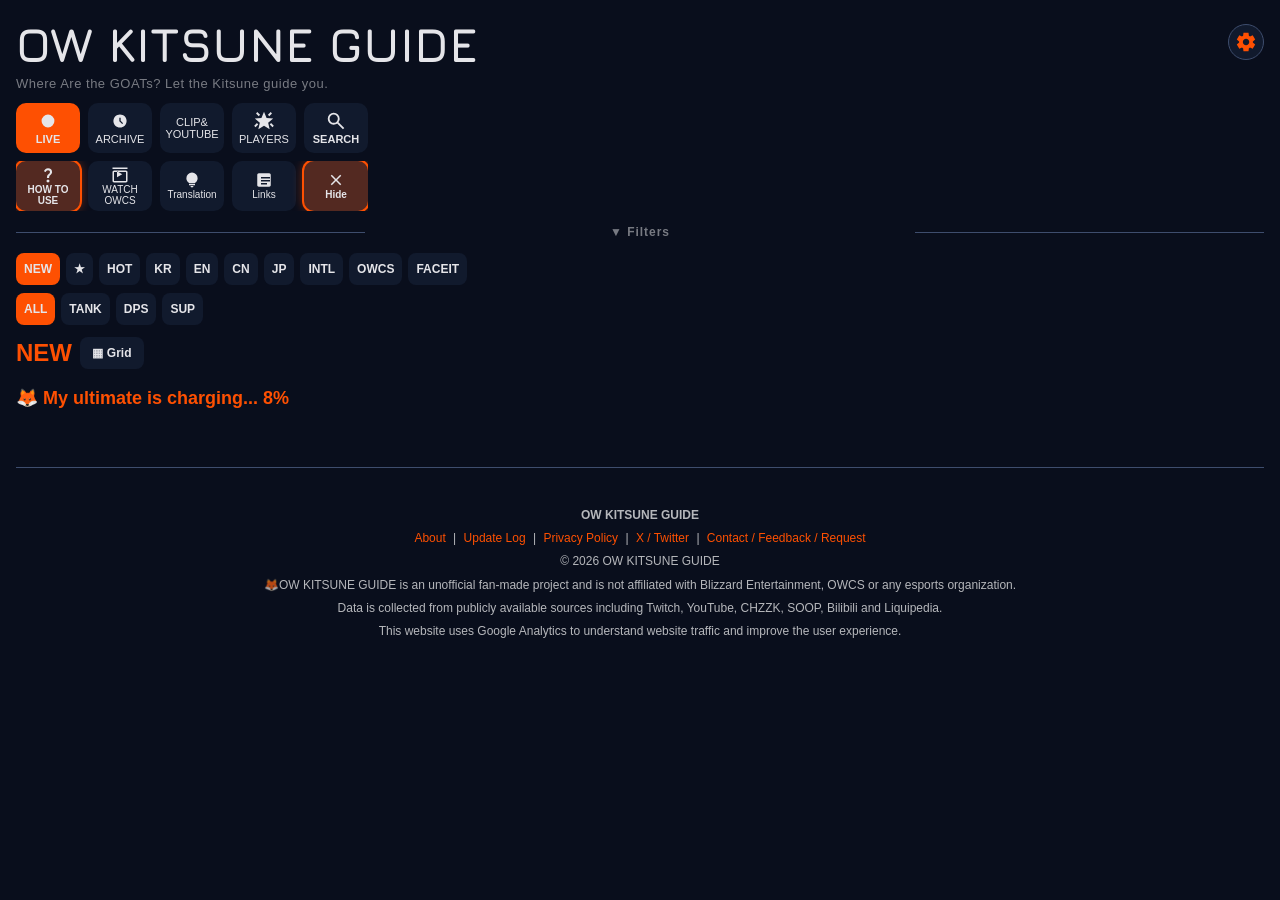
==== commit 011a8fbf: "Localize OWCS watch times display Replace the hardcoded JST times list with a dynamic local-time vie" ====
--- a/index.html
+++ b/index.html
@@ -766,7 +766,7 @@
 <script src="/js/usefullinks.js?v=1.2.6.2" defer></script>
 <script src="/js/faq.js?v=1.2.6.0" defer></script>
 <script src="/js/howto.js?v=1.2.6.9" defer></script>
-<script src="/js/watchowcs.js?v=1.2.8.7" defer></script>
+<script src="/js/watchowcs.js?v=1.2.8.8" defer></script>
 <script src="/js/about.js?v=1.2.6.0" defer></script>
 <script src="/js/privacy.js?v=1.2.6.0" defer></script>
 <script src="/js/updatelog.js?v=1.2.6.0" defer></script>
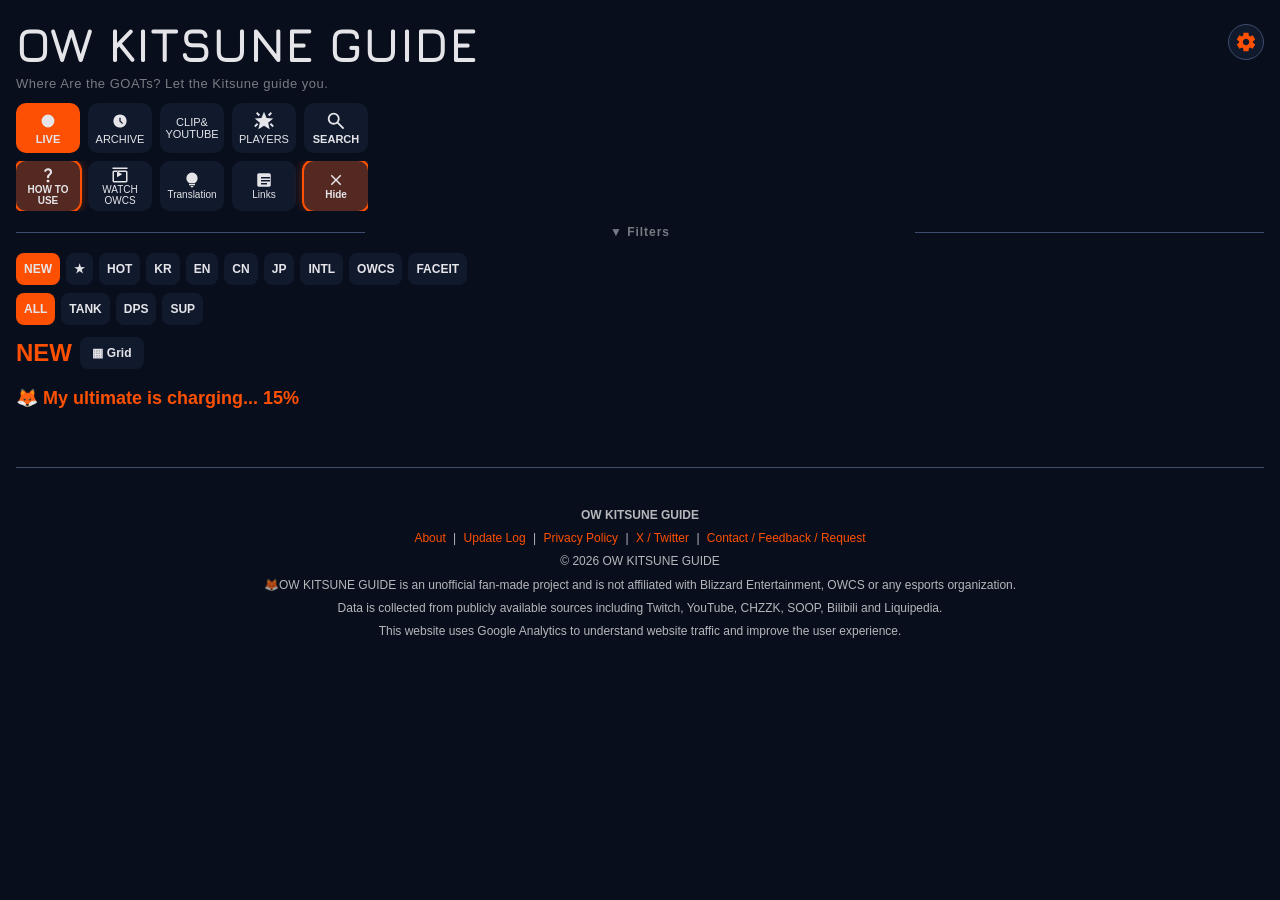
==== commit 143d3293: "aa" ====
--- a/index.html
+++ b/index.html
@@ -766,7 +766,7 @@
 <script src="/js/usefullinks.js?v=1.2.6.2" defer></script>
 <script src="/js/faq.js?v=1.2.6.0" defer></script>
 <script src="/js/howto.js?v=1.2.6.9" defer></script>
-<script src="/js/watchowcs.js?v=1.2.8.8" defer></script>
+<script src="/js/watchowcs.js?v=1.2.8.9" defer></script>
 <script src="/js/about.js?v=1.2.6.0" defer></script>
 <script src="/js/privacy.js?v=1.2.6.0" defer></script>
 <script src="/js/updatelog.js?v=1.2.6.0" defer></script>
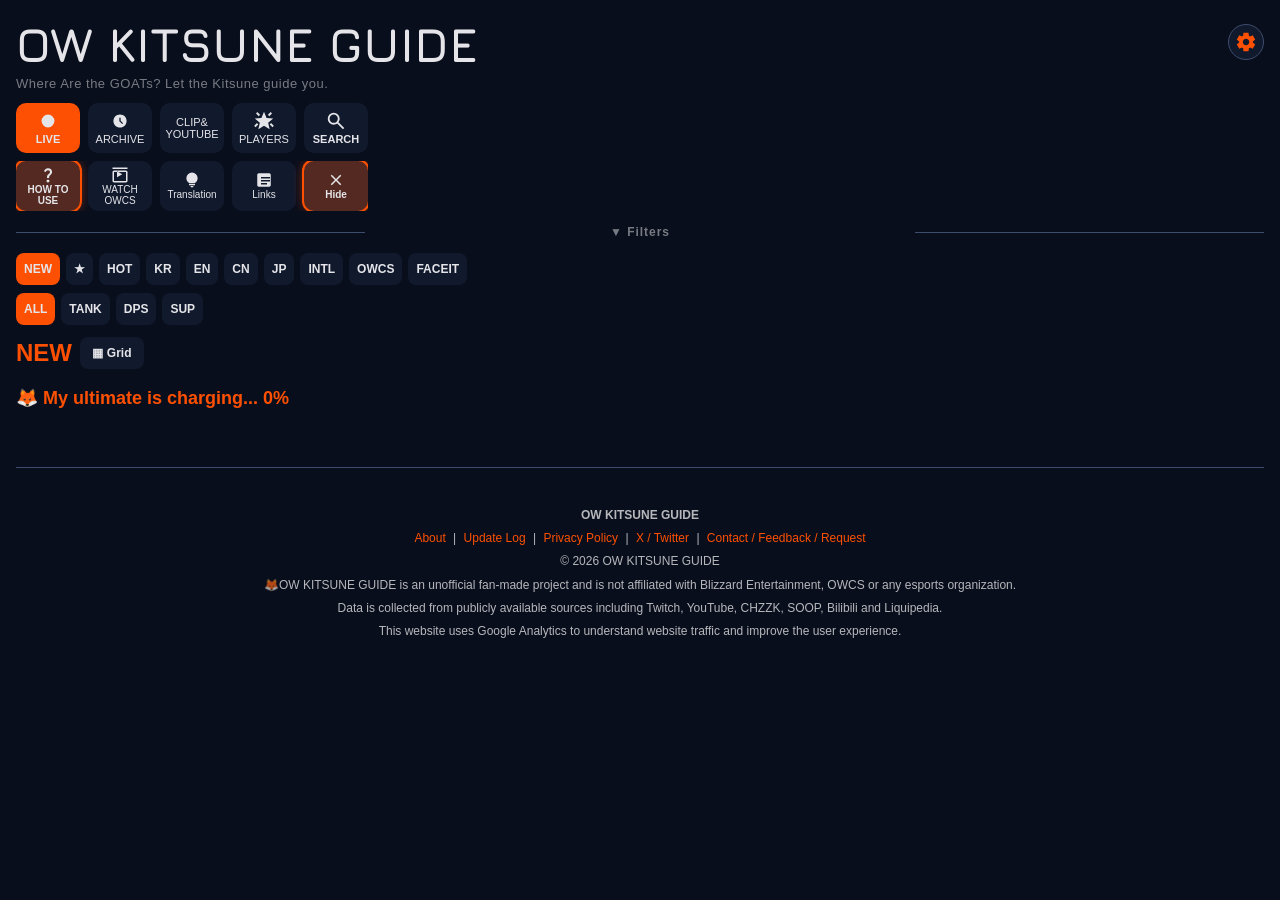
==== commit 71480272: "aaa" ====
--- a/index.html
+++ b/index.html
@@ -2,7 +2,7 @@
 <html>
 <head>
   <meta charset="UTF-8">
-  <link rel="stylesheet" href="/style.css?v=1.2.6.21">
+  <link rel="stylesheet" href="/style.css?v=1.2.6.22">
 
   <meta name="viewport" content="width=device-width, initial-scale=1">
 
@@ -756,7 +756,7 @@
 </footer>
 
 <script src="/js/config.js?v=1.2.5.0" defer></script>
-<script src="/js/app.js?v=1.2.7.4" defer></script>
+<script src="/js/app.js?v=1.2.7.5" defer></script>
 <script src="/js/favorites.js?v=1.2.6.4" defer></script>
 <script src="/js/goatscanvas.js?v=1.2.4.24" defer></script>
 <script src="/js/goatscanvas-hype.js?v=1.2.4.23" defer></script>
@@ -766,7 +766,7 @@
 <script src="/js/usefullinks.js?v=1.2.6.2" defer></script>
 <script src="/js/faq.js?v=1.2.6.0" defer></script>
 <script src="/js/howto.js?v=1.2.6.9" defer></script>
-<script src="/js/watchowcs.js?v=1.2.8.9" defer></script>
+<script src="/js/watchowcs.js?v=1.2.9.1" defer></script>
 <script src="/js/about.js?v=1.2.6.0" defer></script>
 <script src="/js/privacy.js?v=1.2.6.0" defer></script>
 <script src="/js/updatelog.js?v=1.2.6.0" defer></script>
--- a/style.css
+++ b/style.css
@@ -4070,6 +4070,67 @@
   font-weight:400;
   line-height:1.75;
   color:var(--text-sub);
+}
+
+.faq-card .watchowcs-tip-list-accordion{
+  list-style:none;
+  padding-left:18px;
+  padding-right:18px;
+}
+
+.faq-card .watchowcs-tip-list-accordion > li{
+  margin:0;
+  list-style:none;
+}
+
+.faq-card .watchowcs-tip-list-accordion > li + li{
+  margin-top:0;
+  padding-top:0;
+  border-top:1px solid color-mix(in srgb, var(--border) 80%, transparent);
+}
+
+.faq-card .watchowcs-tip-list-accordion details{
+  margin:0;
+}
+
+.faq-card .watchowcs-tip-list-accordion summary.watchowcs-tip-label{
+  display:flex;
+  align-items:center;
+  justify-content:space-between;
+  gap:12px;
+  margin:0;
+  padding:12px 0;
+  cursor:pointer;
+  user-select:none;
+  list-style:none;
+}
+
+.faq-card .watchowcs-tip-list-accordion summary.watchowcs-tip-label::-webkit-details-marker{
+  display:none;
+}
+
+.faq-card .watchowcs-tip-list-accordion summary.watchowcs-tip-label::after{
+  content:"▼";
+  flex:0 0 auto;
+  font-size:.68em;
+  line-height:1;
+  opacity:.5;
+  transform:rotate(-90deg);
+  transition:transform .15s ease, opacity .15s ease;
+}
+
+.faq-card .watchowcs-tip-list-accordion details[open] summary.watchowcs-tip-label::after{
+  transform:rotate(0deg);
+  opacity:.75;
+}
+
+.faq-card .watchowcs-tip-list-accordion summary.watchowcs-tip-label:hover{
+  color:var(--accent);
+}
+
+.faq-card .watchowcs-tip-list-accordion .watchowcs-tip-body{
+  margin-top:0;
+  padding:0 0 12px;
 }
 
 .faq-card .watchowcs-tip-body.useful-links-official p{
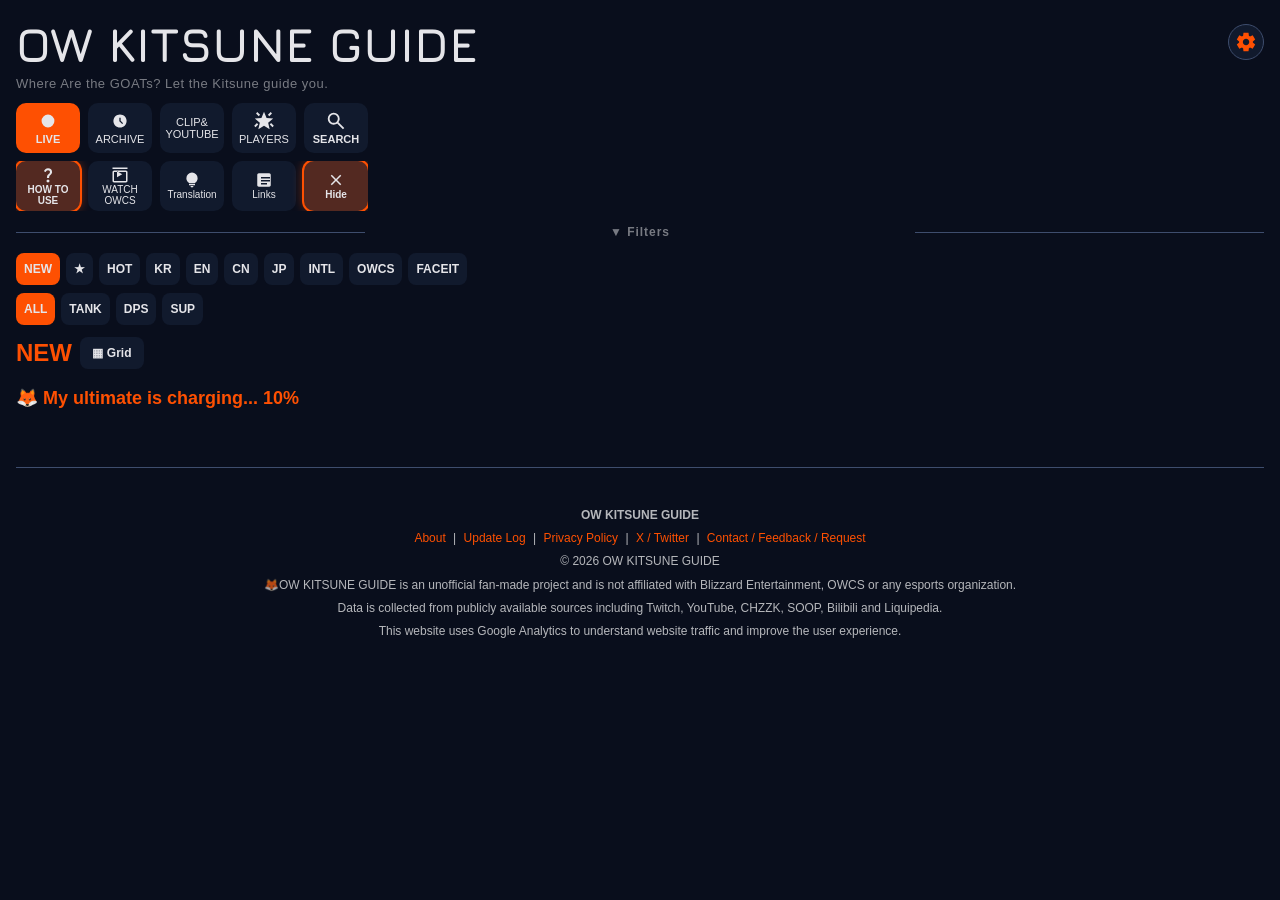
==== commit 80649e3f: "Persist client caches & background refresh Introduce persistent client-side caches (localStorage) an" ====
--- a/index.html
+++ b/index.html
@@ -756,11 +756,11 @@
 </footer>
 
 <script src="/js/config.js?v=1.2.5.0" defer></script>
-<script src="/js/app.js?v=1.2.7.5" defer></script>
-<script src="/js/favorites.js?v=1.2.6.4" defer></script>
+<script src="/js/app.js?v=1.2.8.0" defer></script>
+<script src="/js/favorites.js?v=1.2.6.5" defer></script>
 <script src="/js/goatscanvas.js?v=1.2.4.24" defer></script>
 <script src="/js/goatscanvas-hype.js?v=1.2.4.23" defer></script>
-<script src="/js/birthdays.js?v=1.2.6.0" defer></script>
+<script src="/js/birthdays.js?v=1.2.6.1" defer></script>
 <script src="/js/goatscanvas-birthdays.js?v=1.2.6.0" defer></script>
 <script src="/js/tools.js?v=1.2.6.1" defer></script>
 <script src="/js/usefullinks.js?v=1.2.6.2" defer></script>
@@ -771,12 +771,12 @@
 <script src="/js/privacy.js?v=1.2.6.0" defer></script>
 <script src="/js/updatelog.js?v=1.2.6.0" defer></script>
 <script src="/js/teams.js?v=1.2.5.2" defer></script>
-<script src="/js/playerlinks.js?v=1.2.6.2" defer></script>
+<script src="/js/playerlinks.js?v=1.2.6.3" defer></script>
 <script src="/js/media.js?v=1.2.4.1" defer></script>
-<script src="/js/youtube.js?v=1.2.6.0" defer></script>
-<script src="/js/clips.js?v=1.2.6.0" defer></script>
-<script src="/js/mediahub.js?v=1.2.6.0" defer></script>
-<script src="/js/archive.js?v=1.2.6.3" defer></script>
+<script src="/js/youtube.js?v=1.2.6.1" defer></script>
+<script src="/js/clips.js?v=1.2.6.1" defer></script>
+<script src="/js/mediahub.js?v=1.2.6.1" defer></script>
+<script src="/js/archive.js?v=1.2.6.4" defer></script>
 <script src="/js/notifications.js?v=1.2.4.1" defer></script>
 <script src="/js/live.js?v=1.2.6.2" defer></script>
 <script src="/js/init.js?v=1.2.4.0" defer></script>
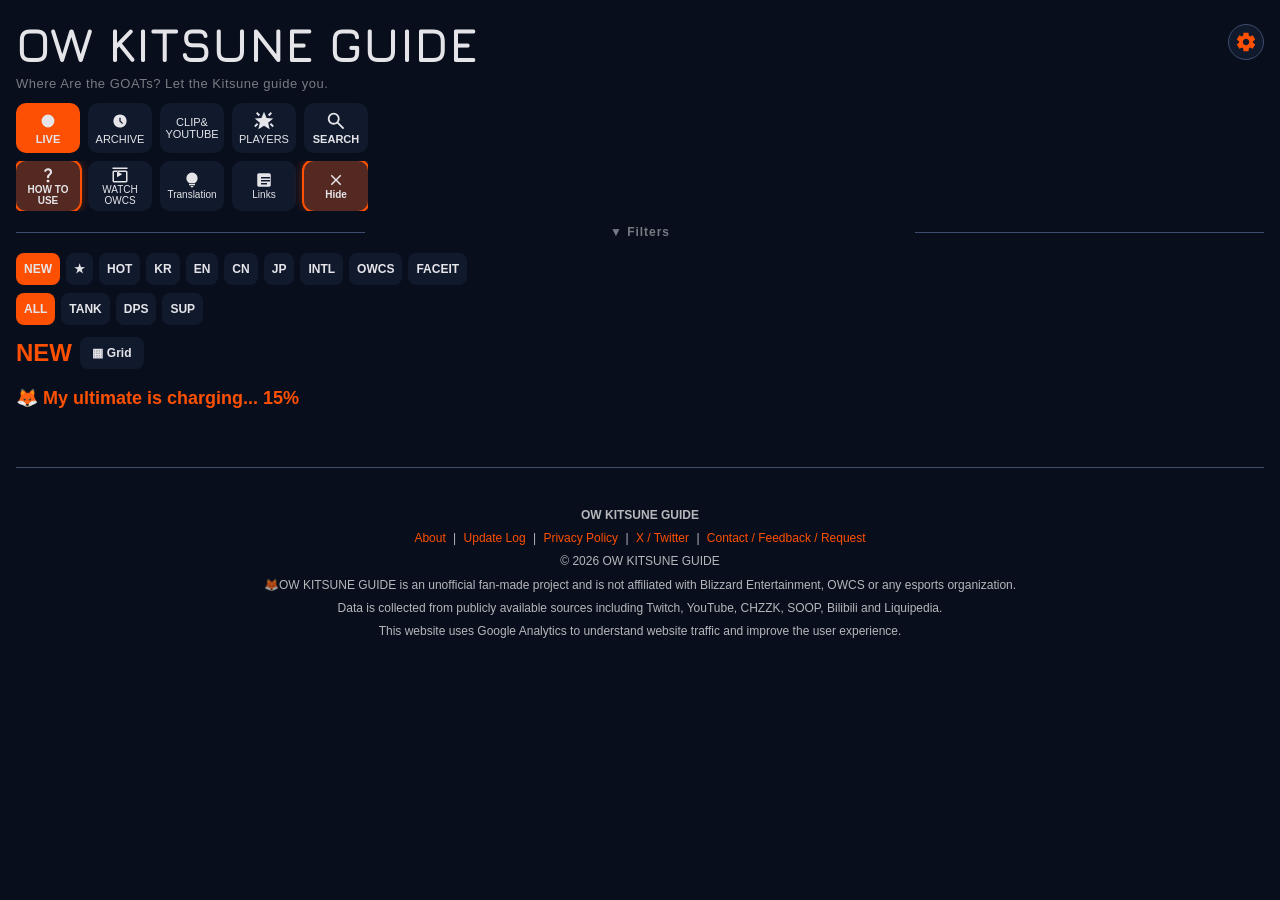
==== commit fd2d2188: "Refactor live cache and add prefetching Extract shared live-cache helpers (isLiveCacheFresh_, applyL" ====
--- a/index.html
+++ b/index.html
@@ -756,7 +756,7 @@
 </footer>
 
 <script src="/js/config.js?v=1.2.5.0" defer></script>
-<script src="/js/app.js?v=1.2.8.0" defer></script>
+<script src="/js/app.js?v=1.2.8.1" defer></script>
 <script src="/js/favorites.js?v=1.2.6.5" defer></script>
 <script src="/js/goatscanvas.js?v=1.2.4.24" defer></script>
 <script src="/js/goatscanvas-hype.js?v=1.2.4.23" defer></script>
@@ -777,8 +777,8 @@
 <script src="/js/clips.js?v=1.2.6.1" defer></script>
 <script src="/js/mediahub.js?v=1.2.6.1" defer></script>
 <script src="/js/archive.js?v=1.2.6.4" defer></script>
-<script src="/js/notifications.js?v=1.2.4.1" defer></script>
-<script src="/js/live.js?v=1.2.6.2" defer></script>
+<script src="/js/notifications.js?v=1.2.4.2" defer></script>
+<script src="/js/live.js?v=1.2.6.3" defer></script>
 <script src="/js/init.js?v=1.2.4.0" defer></script>
 
 <script>
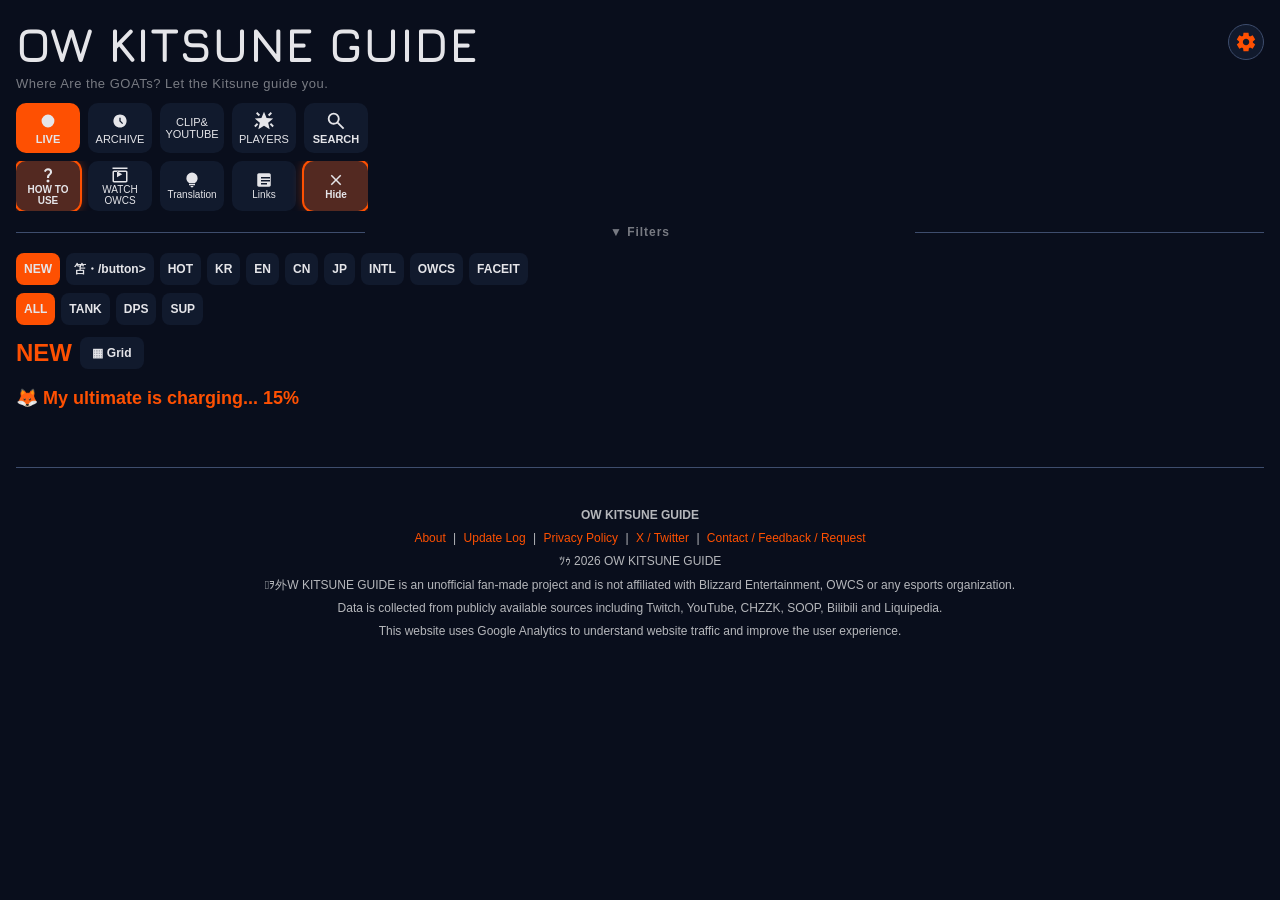
==== commit 6c743fe7: "Change cache policy and bump asset versions Update _headers to use must-revalidate (ETag revalidatio" ====
--- a/index.html
+++ b/index.html
@@ -2,7 +2,7 @@
 <html>
 <head>
   <meta charset="UTF-8">
-  <link rel="stylesheet" href="/style.css?v=1.2.6.22">
+  <link rel="stylesheet" href="/style.css?v=1.2.9.2">
 
   <meta name="viewport" content="width=device-width, initial-scale=1">
 
@@ -71,7 +71,7 @@
 
   <meta name="theme-color" content="#B84724">
 
-  <link rel="icon" href="data:image/svg+xml,<svg xmlns=%22http://www.w3.org/2000/svg%22 viewBox=%220 0 100 100%22><text y=%22.9em%22 font-size=%2290%22>🦊</text></svg>">
+  <link rel="icon" href="data:image/svg+xml,<svg xmlns=%22http://www.w3.org/2000/svg%22 viewBox=%220 0 100 100%22><text y=%22.9em%22 font-size=%2290%22>ｦ・/text></svg>">
 
   <link rel="apple-touch-icon"
       href="/icons/apple-touch-icon.png">
@@ -349,7 +349,7 @@
         <span class="settings-row-title">Refresh Data</span>
       </span>
 
-      <span class="settings-chevron">›</span>
+      <span class="settings-chevron">窶ｺ</span>
     </button>
 
     <button
@@ -374,7 +374,7 @@
         <span class="settings-row-title">FAQ</span>
       </span>
 
-      <span class="settings-chevron">›</span>
+      <span class="settings-chevron">窶ｺ</span>
     </button>
 
   </div>
@@ -404,7 +404,7 @@
         <span class="settings-row-title">Share Site</span>
       </span>
 
-      <span class="settings-chevron">›</span>
+      <span class="settings-chevron">窶ｺ</span>
     </button>
 
     <button
@@ -429,7 +429,7 @@
         <span class="settings-row-title">Share Your GOATS</span>
       </span>
 
-      <span class="settings-chevron">›</span>
+      <span class="settings-chevron">窶ｺ</span>
     </button>
   </div>
 </div>
@@ -546,14 +546,14 @@
 </div>
 
 <button id="filtersToggle" class="filters-toggle" type="button">
-  ▶ Filters
+  笆ｶ Filters
 </button>
 
 <div id="filtersPanel" class="filters-panel">
 
 <div class="nav sub-nav" id="liveSubNav">
   <button class="active" data-view="new">NEW</button>
-  <button data-view="goats">★</button>
+  <button data-view="goats">笘・/button>
   <button data-view="hot">HOT</button>
   <button data-view="kr">KR</button>
   <button data-view="en">EN</button>
@@ -577,7 +577,7 @@
     <img class="platform-icon" src="/icons/twitch.png" alt="Twitch">
     <img class="platform-icon" src="/icons/chzzk.png" alt="CHZZK">
     <img class="platform-icon" src="/icons/soop.png" alt="SOOP">
-    <span>★</span>
+    <span>笘・/span>
   </button>
 
   <button class="youtube-tab" data-view="youtube">
@@ -645,7 +645,7 @@
 
 <div class="nav sub-nav" id="archiveSubNav">
   <button class="active" data-view="archive">RECENT</button>
-  <button data-view="archivegoats">★</button>
+  <button data-view="archivegoats">笘・/button>
   <button data-view="archivekr">KR</button>
   <button data-view="archiveen">EN</button>
   <button data-view="archivecn">CN</button>
@@ -665,9 +665,9 @@
 <div class="nav sub-nav" id="playerSubNav">
   <button data-view="teams">TEAMS</button>
 <button data-view="playerlinks">ALL</button>
-<button data-view="birthdays">🎂HBD</button>
-<button data-view="favorites">★</button>
-<button data-view="muted">◆</button>
+<button data-view="birthdays">獅HBD</button>
+<button data-view="favorites">笘・/button>
+<button data-view="muted">笳・/button>
 </div>
 
 <div class="nav sub-nav role-sub-nav" id="playerRoleSubNav">
@@ -683,7 +683,7 @@
   type="text"
   id="searchBox"
   class="search-hidden"
-  placeholder="🔍 Search player, team, nationality, title..."
+  placeholder="剥 Search player, team, nationality, title..."
 >
   
 </div>  
@@ -736,11 +736,11 @@
   </p>
 
   <p>
-    © 2026 OW KITSUNE GUIDE
+    ﾂｩ 2026 OW KITSUNE GUIDE
   </p>
 
   <p>
-    🦊OW KITSUNE GUIDE is an unofficial fan-made project and is not affiliated with
+    ｦ外W KITSUNE GUIDE is an unofficial fan-made project and is not affiliated with
     Blizzard Entertainment, OWCS or any esports organization.
   </p>
 
@@ -755,31 +755,31 @@
 
 </footer>
 
-<script src="/js/config.js?v=1.2.5.0" defer></script>
-<script src="/js/app.js?v=1.2.8.1" defer></script>
-<script src="/js/favorites.js?v=1.2.6.5" defer></script>
-<script src="/js/goatscanvas.js?v=1.2.4.24" defer></script>
-<script src="/js/goatscanvas-hype.js?v=1.2.4.23" defer></script>
-<script src="/js/birthdays.js?v=1.2.6.1" defer></script>
-<script src="/js/goatscanvas-birthdays.js?v=1.2.6.0" defer></script>
-<script src="/js/tools.js?v=1.2.6.1" defer></script>
-<script src="/js/usefullinks.js?v=1.2.6.2" defer></script>
-<script src="/js/faq.js?v=1.2.6.0" defer></script>
-<script src="/js/howto.js?v=1.2.6.9" defer></script>
-<script src="/js/watchowcs.js?v=1.2.9.1" defer></script>
-<script src="/js/about.js?v=1.2.6.0" defer></script>
-<script src="/js/privacy.js?v=1.2.6.0" defer></script>
-<script src="/js/updatelog.js?v=1.2.6.0" defer></script>
-<script src="/js/teams.js?v=1.2.5.2" defer></script>
-<script src="/js/playerlinks.js?v=1.2.6.3" defer></script>
-<script src="/js/media.js?v=1.2.4.1" defer></script>
-<script src="/js/youtube.js?v=1.2.6.1" defer></script>
-<script src="/js/clips.js?v=1.2.6.1" defer></script>
-<script src="/js/mediahub.js?v=1.2.6.1" defer></script>
-<script src="/js/archive.js?v=1.2.6.4" defer></script>
-<script src="/js/notifications.js?v=1.2.4.2" defer></script>
-<script src="/js/live.js?v=1.2.6.3" defer></script>
-<script src="/js/init.js?v=1.2.4.0" defer></script>
+<script src="/js/config.js?v=1.2.9.2" defer></script>
+<script src="/js/app.js?v=1.2.9.2" defer></script>
+<script src="/js/favorites.js?v=1.2.9.2" defer></script>
+<script src="/js/goatscanvas.js?v=1.2.9.2" defer></script>
+<script src="/js/goatscanvas-hype.js?v=1.2.9.2" defer></script>
+<script src="/js/birthdays.js?v=1.2.9.2" defer></script>
+<script src="/js/goatscanvas-birthdays.js?v=1.2.9.2" defer></script>
+<script src="/js/tools.js?v=1.2.9.2" defer></script>
+<script src="/js/usefullinks.js?v=1.2.9.2" defer></script>
+<script src="/js/faq.js?v=1.2.9.2" defer></script>
+<script src="/js/howto.js?v=1.2.9.2" defer></script>
+<script src="/js/watchowcs.js?v=1.2.9.2" defer></script>
+<script src="/js/about.js?v=1.2.9.2" defer></script>
+<script src="/js/privacy.js?v=1.2.9.2" defer></script>
+<script src="/js/updatelog.js?v=1.2.9.2" defer></script>
+<script src="/js/teams.js?v=1.2.9.2" defer></script>
+<script src="/js/playerlinks.js?v=1.2.9.2" defer></script>
+<script src="/js/media.js?v=1.2.9.2" defer></script>
+<script src="/js/youtube.js?v=1.2.9.2" defer></script>
+<script src="/js/clips.js?v=1.2.9.2" defer></script>
+<script src="/js/mediahub.js?v=1.2.9.2" defer></script>
+<script src="/js/archive.js?v=1.2.9.2" defer></script>
+<script src="/js/notifications.js?v=1.2.9.2" defer></script>
+<script src="/js/live.js?v=1.2.9.2" defer></script>
+<script src="/js/init.js?v=1.2.9.2" defer></script>
 
 <script>
 if (
@@ -789,8 +789,7 @@
   navigator.serviceWorker.getRegistrations().then(registrations => {
     if (!registrations.length) {
       localStorage.setItem("swCleared", "true");
-      return; // 何も登録されていなければリロード不要
-    }
+      return; // 菴輔ｂ逋ｻ骭ｲ縺輔ｌ縺ｦ縺・↑縺代ｌ縺ｰ繝ｪ繝ｭ繝ｼ繝我ｸ崎ｦ・    }
 
     Promise.all(
       registrations.map(r => r.unregister())
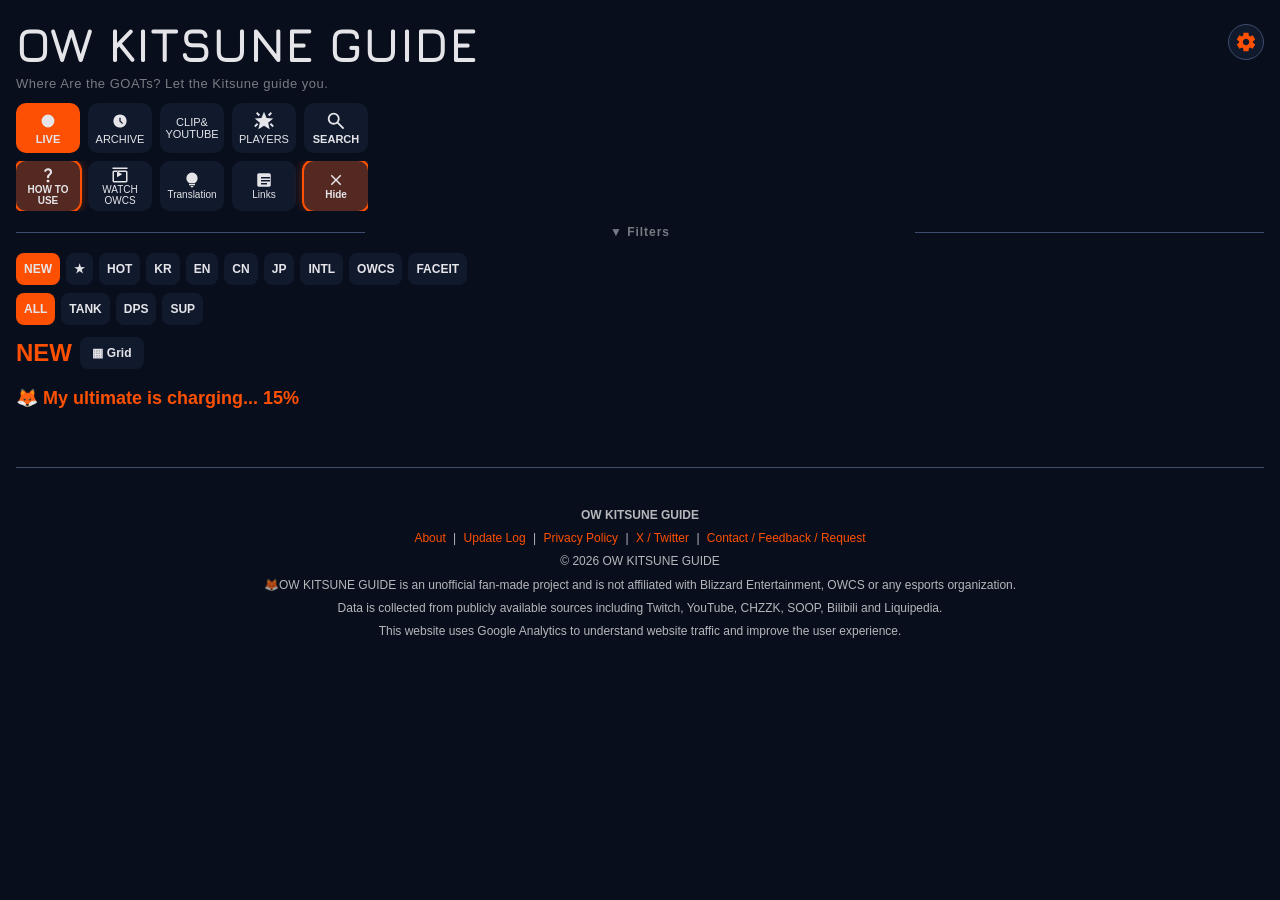
==== commit b33b52c1: "a" ====
--- a/index.html
+++ b/index.html
@@ -71,7 +71,7 @@
 
   <meta name="theme-color" content="#B84724">
 
-  <link rel="icon" href="data:image/svg+xml,<svg xmlns=%22http://www.w3.org/2000/svg%22 viewBox=%220 0 100 100%22><text y=%22.9em%22 font-size=%2290%22>ｦ・/text></svg>">
+  <link rel="icon" href="data:image/svg+xml,<svg xmlns=%22http://www.w3.org/2000/svg%22 viewBox=%220 0 100 100%22><text y=%22.9em%22 font-size=%2290%22>🦊</text></svg>">
 
   <link rel="apple-touch-icon"
       href="/icons/apple-touch-icon.png">
@@ -349,7 +349,7 @@
         <span class="settings-row-title">Refresh Data</span>
       </span>
 
-      <span class="settings-chevron">窶ｺ</span>
+      <span class="settings-chevron">›</span>
     </button>
 
     <button
@@ -374,7 +374,7 @@
         <span class="settings-row-title">FAQ</span>
       </span>
 
-      <span class="settings-chevron">窶ｺ</span>
+      <span class="settings-chevron">›</span>
     </button>
 
   </div>
@@ -404,7 +404,7 @@
         <span class="settings-row-title">Share Site</span>
       </span>
 
-      <span class="settings-chevron">窶ｺ</span>
+      <span class="settings-chevron">›</span>
     </button>
 
     <button
@@ -429,7 +429,7 @@
         <span class="settings-row-title">Share Your GOATS</span>
       </span>
 
-      <span class="settings-chevron">窶ｺ</span>
+      <span class="settings-chevron">›</span>
     </button>
   </div>
 </div>
@@ -546,14 +546,14 @@
 </div>
 
 <button id="filtersToggle" class="filters-toggle" type="button">
-  笆ｶ Filters
+  ▶ Filters
 </button>
 
 <div id="filtersPanel" class="filters-panel">
 
 <div class="nav sub-nav" id="liveSubNav">
   <button class="active" data-view="new">NEW</button>
-  <button data-view="goats">笘・/button>
+  <button data-view="goats">★</button>
   <button data-view="hot">HOT</button>
   <button data-view="kr">KR</button>
   <button data-view="en">EN</button>
@@ -577,7 +577,7 @@
     <img class="platform-icon" src="/icons/twitch.png" alt="Twitch">
     <img class="platform-icon" src="/icons/chzzk.png" alt="CHZZK">
     <img class="platform-icon" src="/icons/soop.png" alt="SOOP">
-    <span>笘・/span>
+    <span>★</span>
   </button>
 
   <button class="youtube-tab" data-view="youtube">
@@ -645,7 +645,7 @@
 
 <div class="nav sub-nav" id="archiveSubNav">
   <button class="active" data-view="archive">RECENT</button>
-  <button data-view="archivegoats">笘・/button>
+  <button data-view="archivegoats">★</button>
   <button data-view="archivekr">KR</button>
   <button data-view="archiveen">EN</button>
   <button data-view="archivecn">CN</button>
@@ -665,9 +665,9 @@
 <div class="nav sub-nav" id="playerSubNav">
   <button data-view="teams">TEAMS</button>
 <button data-view="playerlinks">ALL</button>
-<button data-view="birthdays">獅HBD</button>
-<button data-view="favorites">笘・/button>
-<button data-view="muted">笳・/button>
+<button data-view="birthdays">🎂HBD</button>
+<button data-view="favorites">★</button>
+<button data-view="muted">◆</button>
 </div>
 
 <div class="nav sub-nav role-sub-nav" id="playerRoleSubNav">
@@ -683,7 +683,7 @@
   type="text"
   id="searchBox"
   class="search-hidden"
-  placeholder="剥 Search player, team, nationality, title..."
+  placeholder="🔍 Search player, team, nationality, title..."
 >
   
 </div>  
@@ -736,11 +736,11 @@
   </p>
 
   <p>
-    ﾂｩ 2026 OW KITSUNE GUIDE
+    © 2026 OW KITSUNE GUIDE
   </p>
 
   <p>
-    ｦ外W KITSUNE GUIDE is an unofficial fan-made project and is not affiliated with
+    🦊OW KITSUNE GUIDE is an unofficial fan-made project and is not affiliated with
     Blizzard Entertainment, OWCS or any esports organization.
   </p>
 
